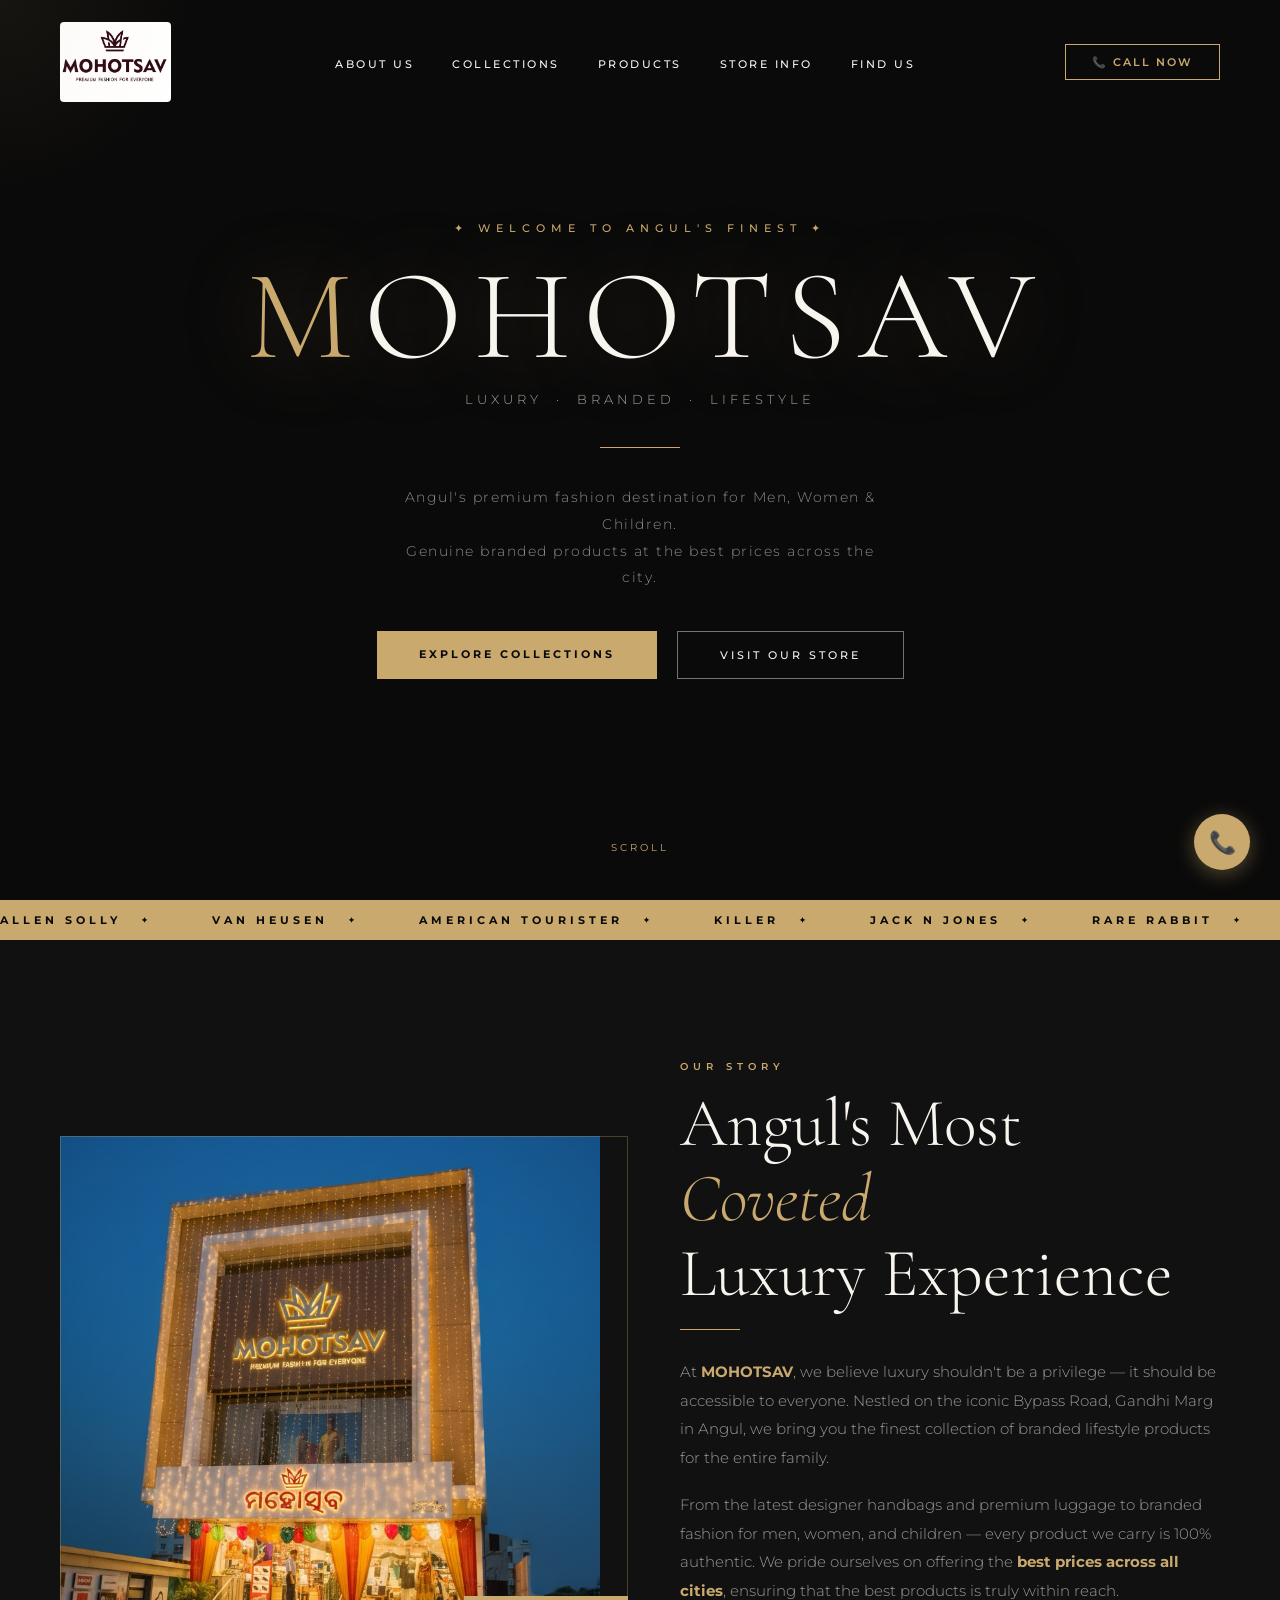
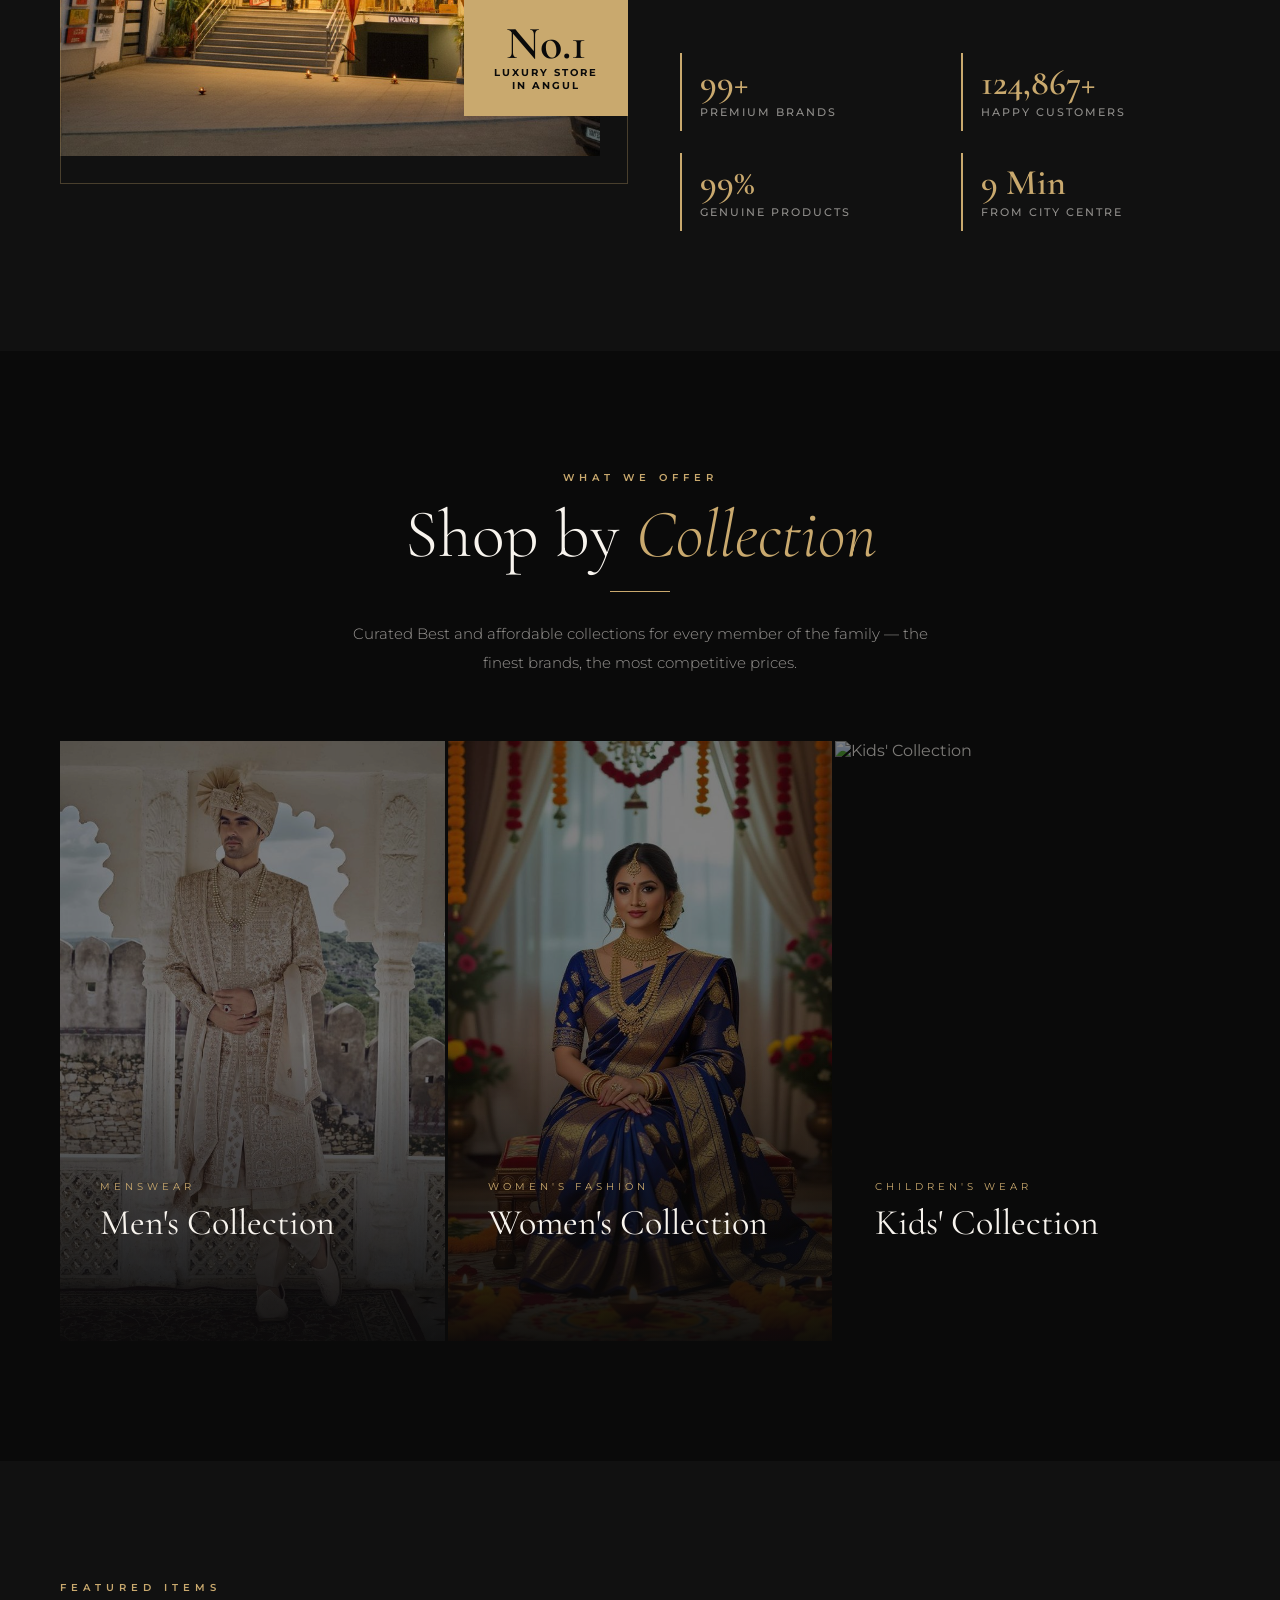
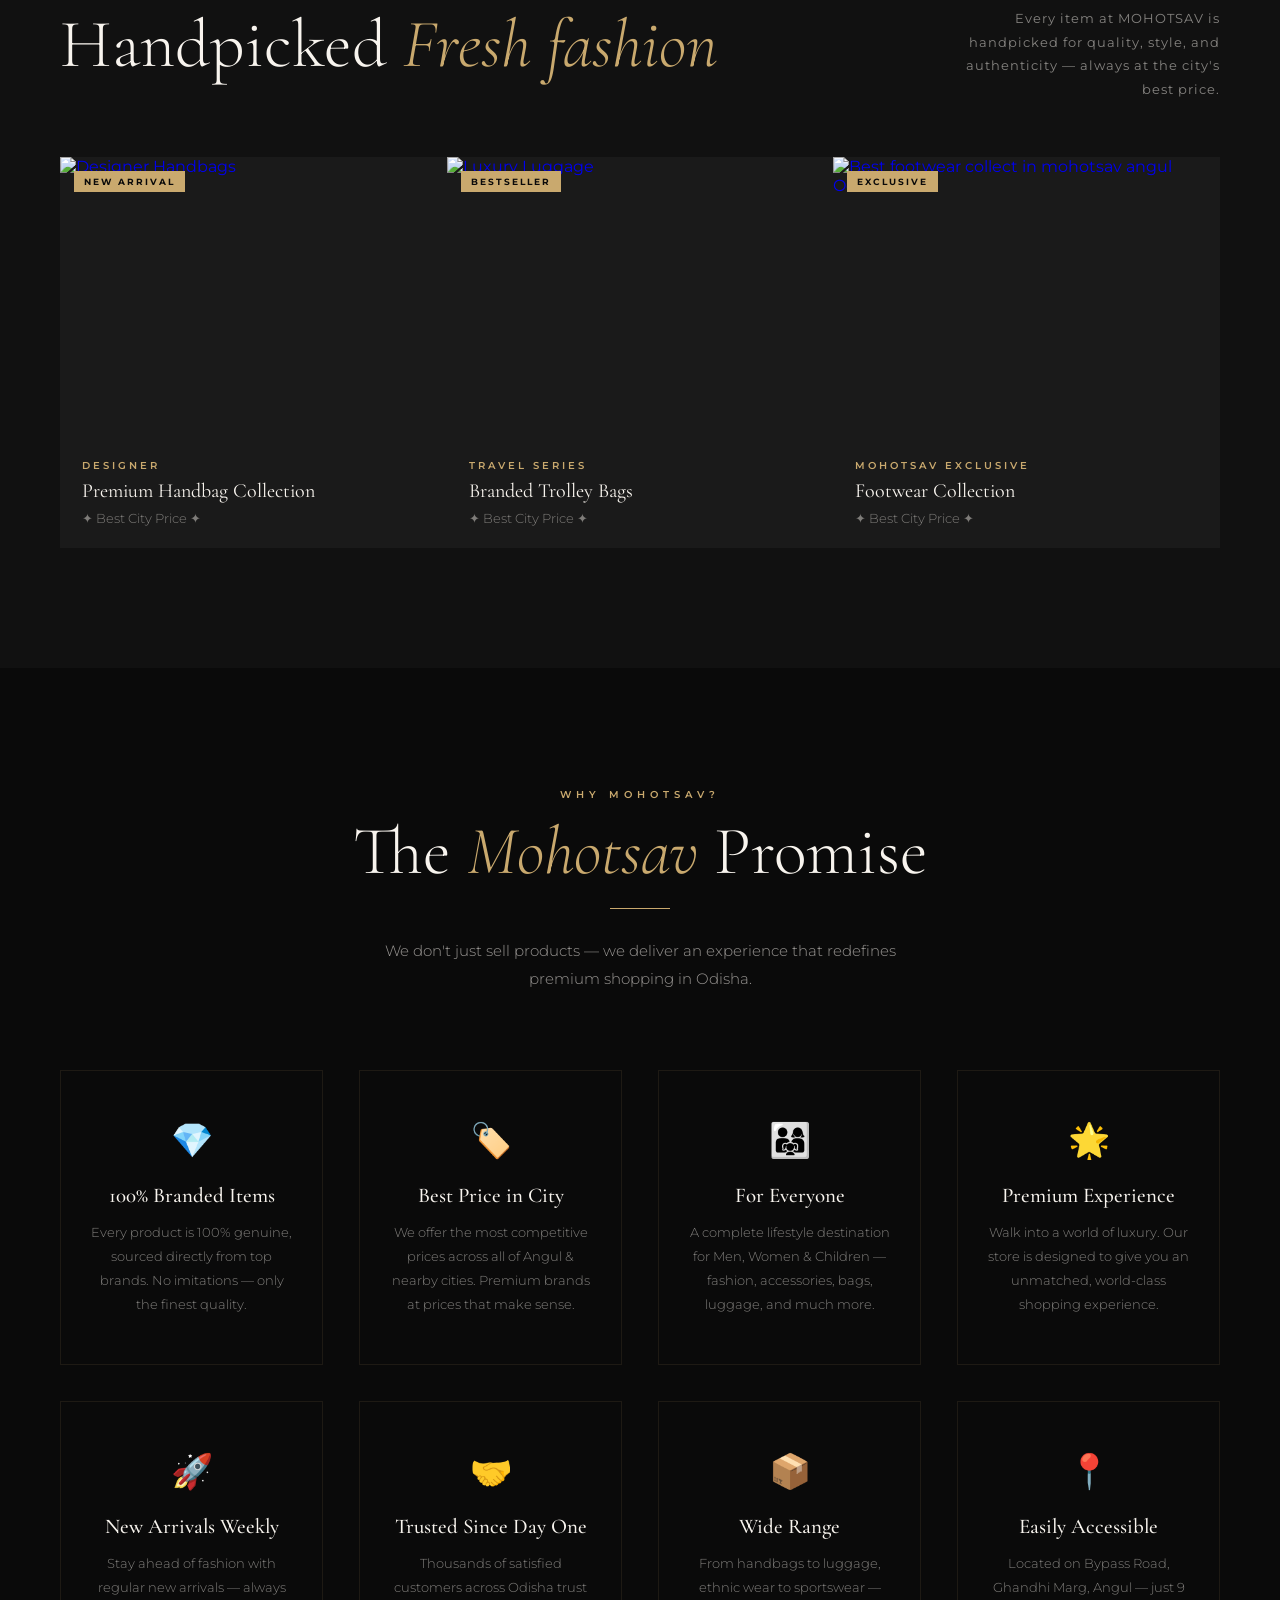
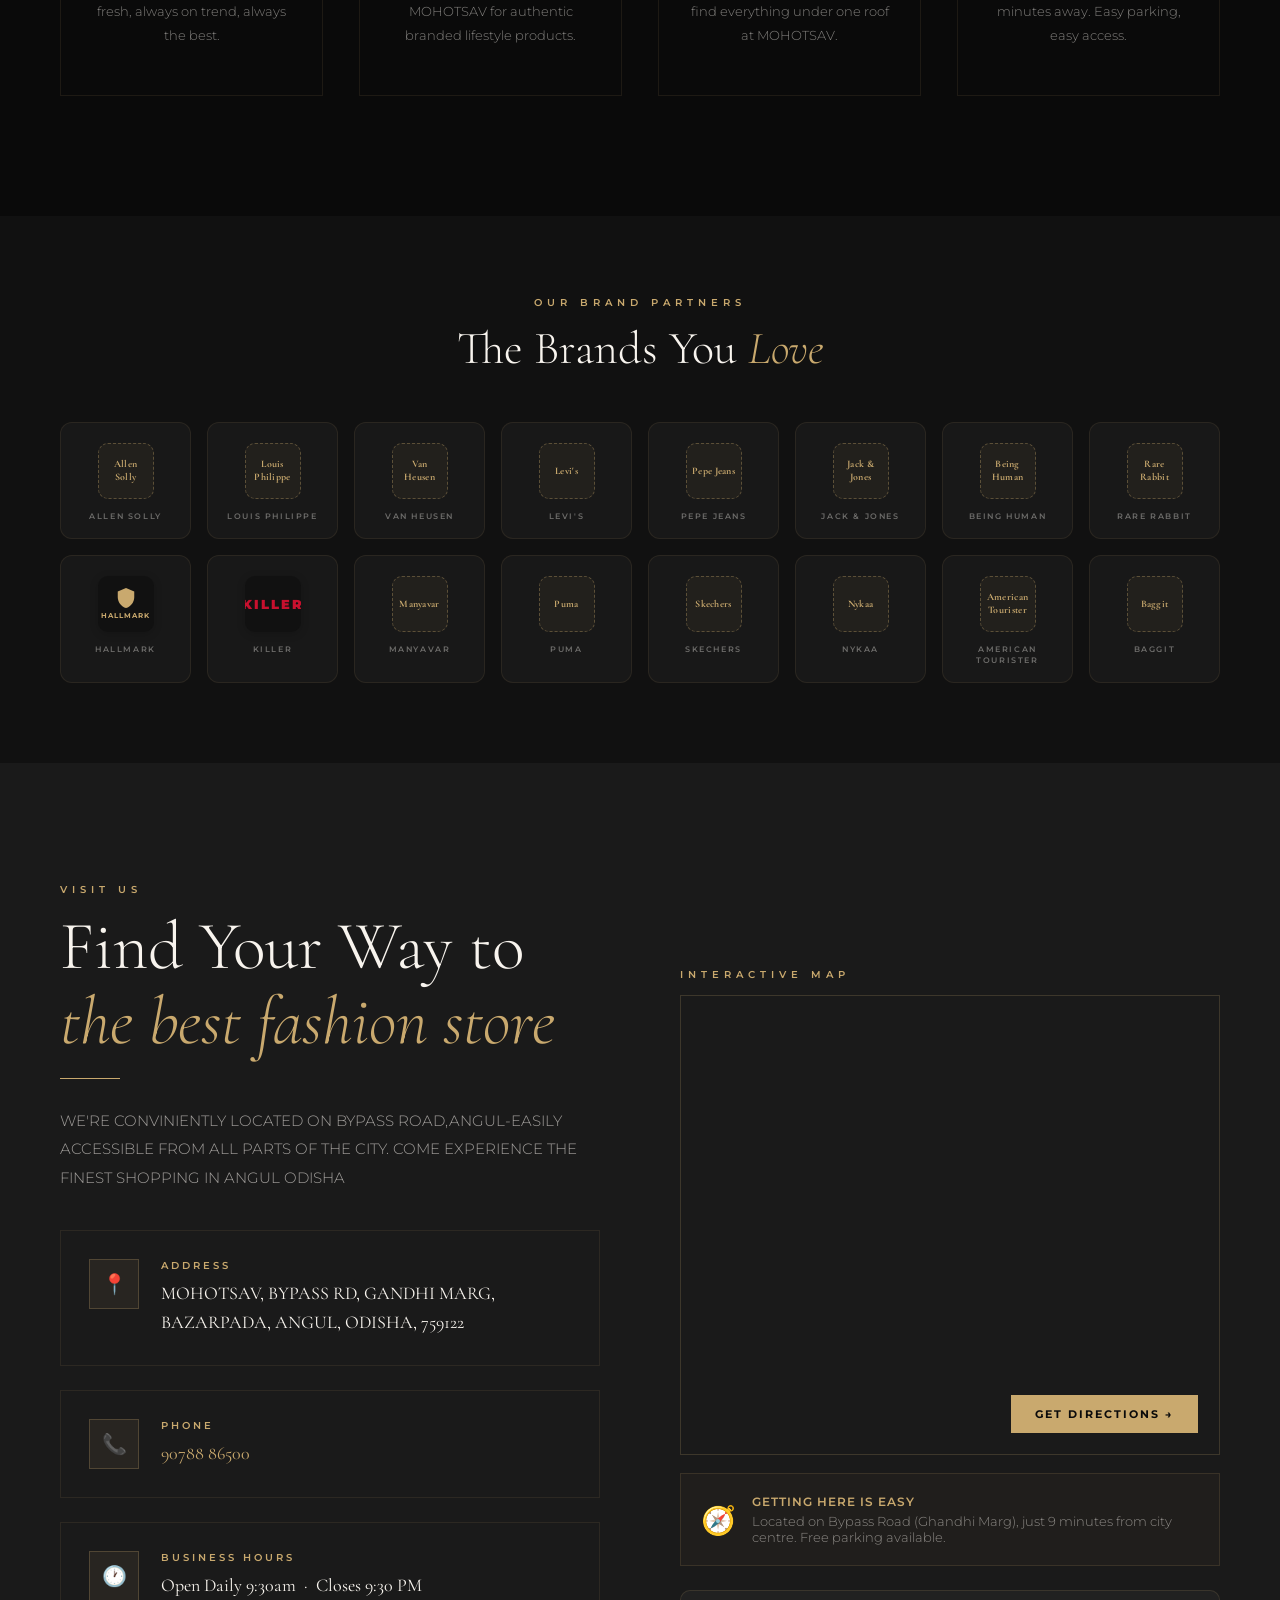
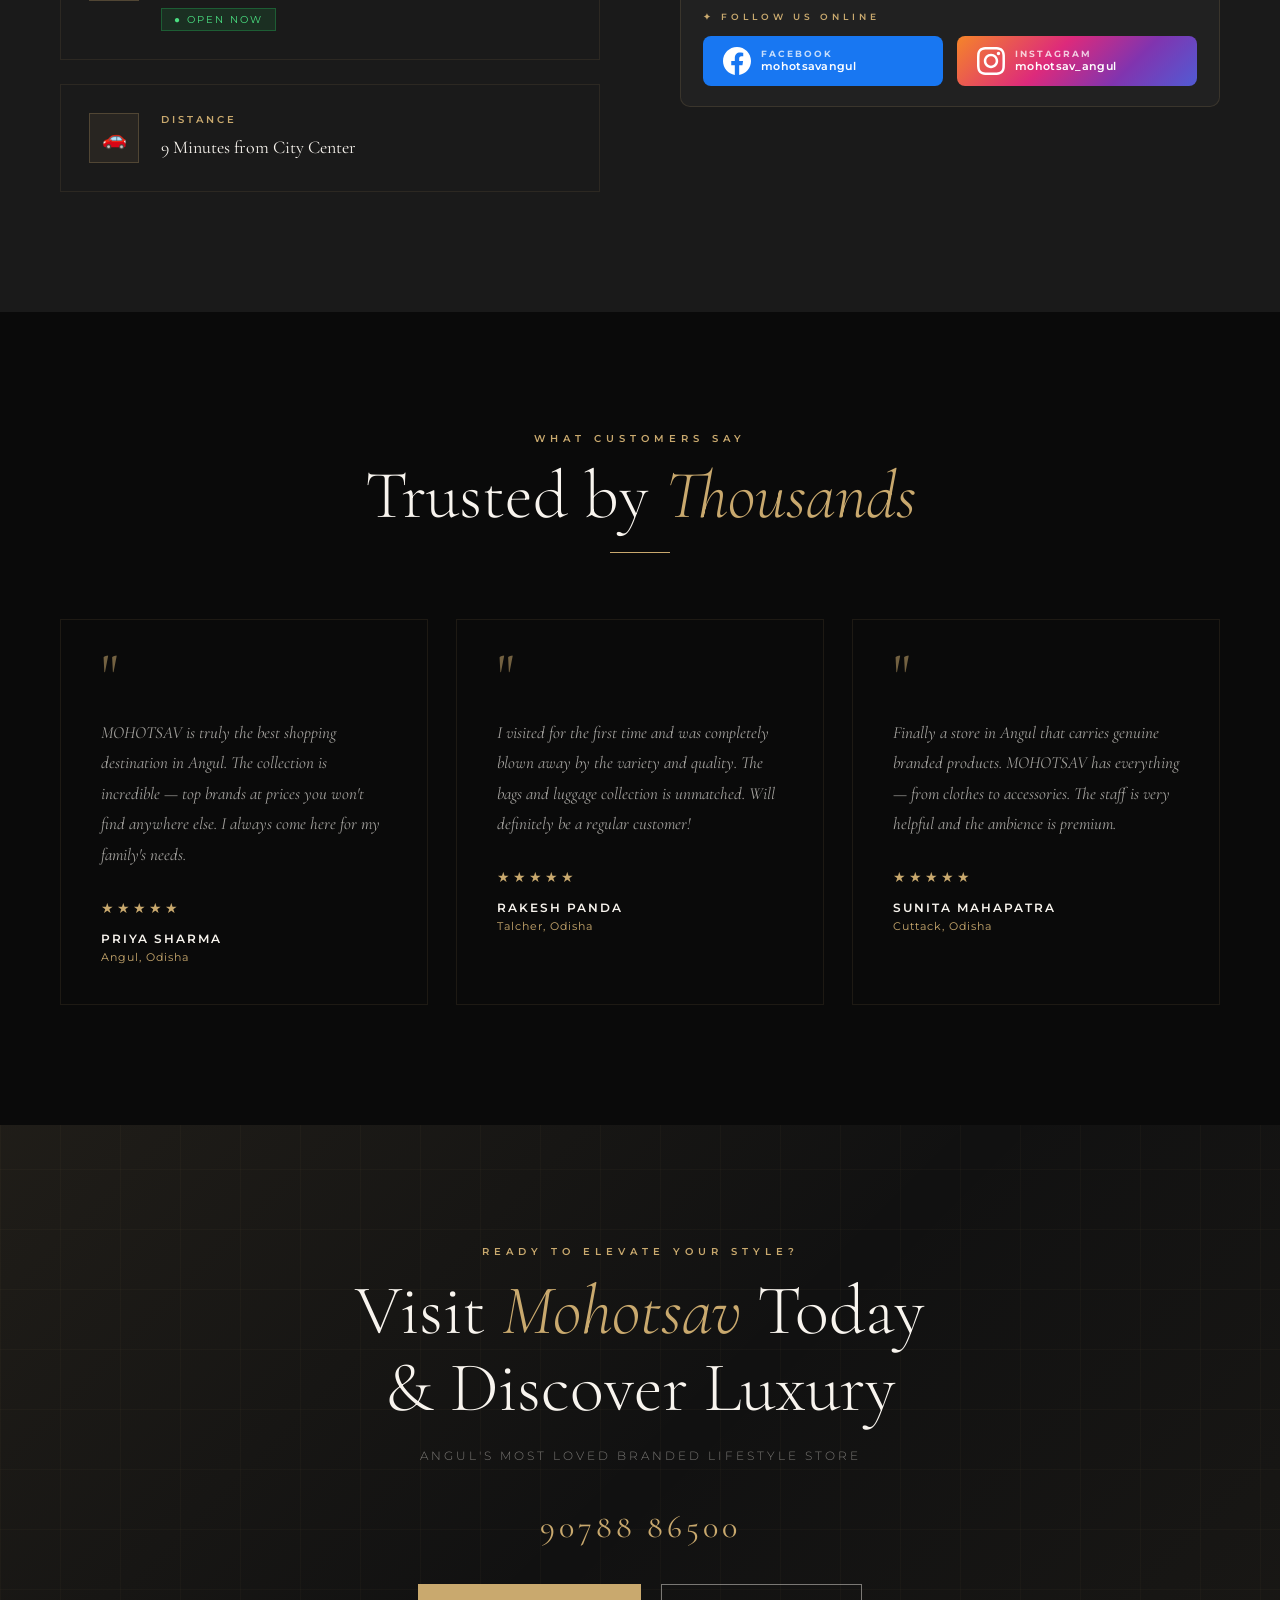
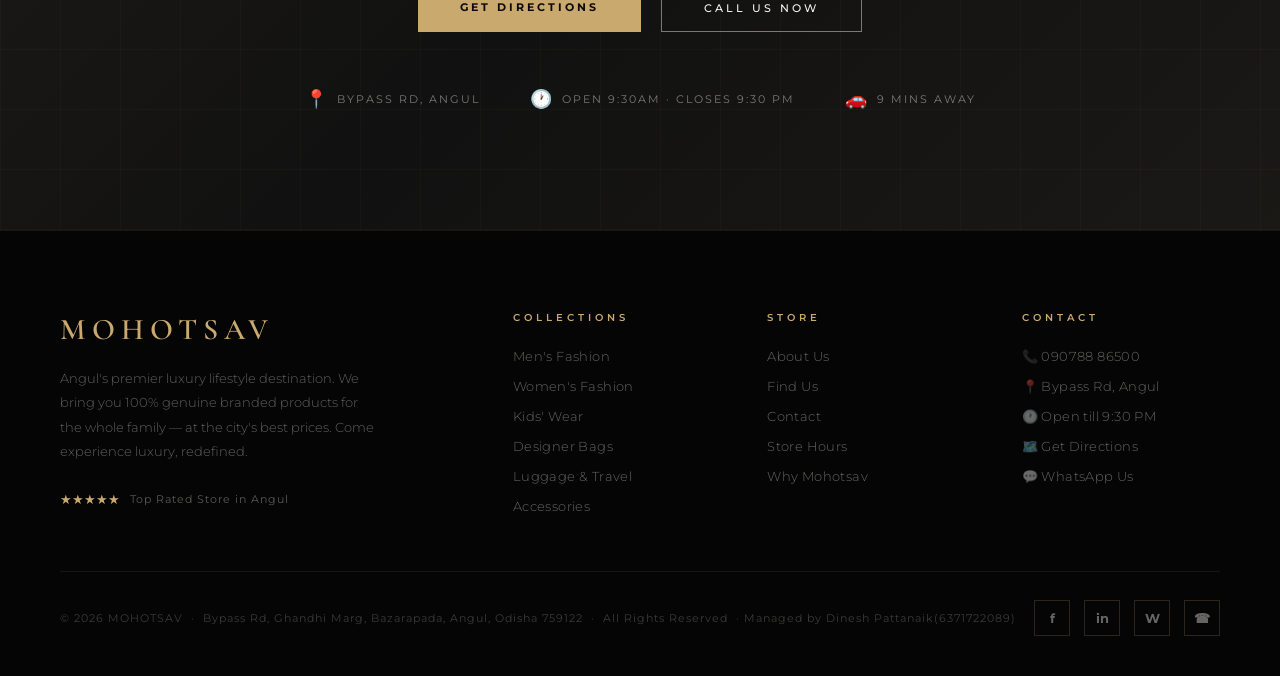
==== index.html @ 14c0a178 "Update MOHOTSAV website content, styles, and brand section" ====
<!DOCTYPE html>
<html lang="en">
<head>
  <meta charset="UTF-8" />
  <meta name="viewport" content="width=device-width, initial-scale=1.0" />
  <meta name="description" content="MOHOTSAV – Angul's premier luxury lifestyle destination. 100% genuine branded premium handbags, trolley bags, wallets, fashion & accessories. Best prices in the city." />
  <meta name="keywords" content="MOHOTSAV, Angul shopping, luxury store Angul, premium handbags Angul, trolley bags Odisha, branded wallets Angul, fashion store Angul, Mohotsav Angul" />
  <title>MOHOTSAV – Luxury Branded Lifestyle Store | Angul, Odisha</title>
  <meta name="google-site-verification" content="TNi9Re3LTmmGl2ZfetnkodUKG_3Pp4XEQExOHvTR0EE" />

  <!--  Local SEO JSON-LD -->
  <script type="application/ld+json">
  {
    "@context": "https://schema.org",
    "@type": "Store",
    "name": "MOHOTSAV",
    "image": "https://images.unsplash.com/photo-1766847733854-1d3d58101d4e?crop=entropy&cs=tinysrgb&fit=max&fm=jpg&w=900&q=80",
    "@id": "https://dinesh-1190.github.io/MOHOTSAV/",
    "url": "https://dinesh-1190.github.io/MOHOTSAV/",
    "telephone": "+919078886500",
    "address": {
      "@type": "PostalAddress",
      "streetAddress": "Bypass Rd, Ghandhi Marg, Bazarapada",
      "addressLocality": "Angul",
      "addressRegion": "Odisha",
      "postalCode": "759122",
      "addressCountry": "IN"
    },
    "geo": {
      "@type": "GeoCoordinates",
      "latitude": 20.8379,
      "longitude": 85.1017
    },
    "openingHoursSpecification": {
      "@type": "OpeningHoursSpecification",
      "dayOfWeek": [
        "Monday","Tuesday","Wednesday","Thursday","Friday","Saturday","Sunday"
      ],
      "opens": "09:00",
      "closes": "21:30"
    },
    "sameAs": ["https://wa.me/919078886500"]
  }
  </script>

  <!-- Favicon placeholder -->
  <link rel="icon" href="data:image/svg+xml,<svg xmlns='http://www.w3.org/2000/svg' viewBox='0 0 100 100'><text y='.9em' font-size='90'>✦</text></svg>" />

  <!-- Google Fonts -->
  <link rel="preconnect" href="https://fonts.googleapis.com" />
  <link rel="preconnect" href="https://fonts.gstatic.com" crossorigin />
  <link href="https://fonts.googleapis.com/css2?family=Cormorant+Garamond:ital,wght@0,300;0,400;0,500;0,600;0,700;1,300;1,400;1,600&family=Montserrat:wght@300;400;500;600;700&display=swap" rel="stylesheet" />

  <!-- Stylesheet -->
  <link rel="stylesheet" href="style.css" />
</head>
<body>

<!-- CURSOR GLOW -->
<div id="cursor-glow"></div>

<!-- FLOATING PHONE BUTTON -->
<a href="tel:+919078886500" id="float-phone" title="Call MOHOTSAV">📞</a>

<!-- ============================================================
     NAVBAR  ← ONLY CHANGE: text logo replaced with PNG image
     ============================================================ -->
<nav id="navbar">
  <a href="#hero" class="nav-logo">
    <img src="assets/images/logo.png" alt="MOHOTSAV" class="nav-logo-img" />
  </a>

  <ul class="nav-links">
    <li><a href="#about">About us</a></li>
    <li><a href="#collections">Collections</a></li>
    <li><a href="#products">Products</a></li>
    <li><a href="#info">Store Info</a></li>
    <li><a href="#map">Find Us</a></li>
  </ul>

  <a href="tel:+919078886500" class="nav-cta">📞 Call Now</a>

  <div class="hamburger" id="hamburger" aria-label="Menu">
    <span></span><span></span><span></span>
  </div>
</nav>

<!-- Mobile Menu -->
<div id="mobile-menu">
  <a href="#about">About</a>
  <a href="#collections">Collections</a>
  <a href="#products">Products</a>
  <a href="#info">Store Info</a>
  <a href="#map">Find Us</a>
  <a href="tel:+919078886500" class="gold">090788 86500</a>
</div>

<!-- HERO -->
<section id="hero">
  <div id="hero-bg" style="background-image:url('https://images.unsplash.com/photo-1761437855598-011cf89b2ad4?crop=entropy&cs=tinysrgb&fit=max&fm=jpg&w=1920&q=80')"></div>
  <div class="hero-overlay"></div>
  <div id="particles"></div>

  <div class="hero-content">
    <p class="hero-eyebrow">✦ Welcome to Angul's Finest ✦</p>
    <h1 class="hero-title"><span class="gold">M</span>ohotsav</h1>
    <p class="hero-tagline">Luxury &nbsp;·&nbsp; Branded &nbsp;·&nbsp; Lifestyle</p>
    <div class="hero-divider"></div>
    <p class="hero-sub">
      Angul's premium fashion destination for Men, Women &amp; Children.<br>
      Genuine branded products at the best prices across the city.
    </p>
    <div class="hero-btns">
      <a href="#collections" class="btn-primary">Explore Collections</a>
      <a href="#info"        class="btn-outline">Visit Our Store</a>
    </div>
  </div>

  <div class="hero-scroll">
    <span>Scroll</span>
    <div class="scroll-line"></div>
  </div>
</section>

<!-- MARQUEE -->
<div class="marquee-section">
  <div class="marquee-track">
    <span class="marquee-item">Allen solly</span>
    <span class="marquee-item">Van heusen</span>
    <span class="marquee-item">American Tourister</span>
    <span class="marquee-item">killer</span>
    <span class="marquee-item">Jack n Jones</span>
    <span class="marquee-item">Rare Rabbit</span>
    <span class="marquee-item">Duke</span>
    <span class="marquee-item">Levi's</span>
    <span class="marquee-item">Manyavar</span>
    <span class="marquee-item">Hallmark</span>
    <span class="marquee-item">Being Human</span>
    <span class="marquee-item">Nykaa</span>
    <span class="marquee-item">Skinn</span>
    <span class="marquee-item">Mahakali</span>
    <span class="marquee-item">karishma</span>
    <span class="marquee-item">Gini Jonny</span>
    <!-- duplicate for infinite loop -->
    <span class="marquee-item">Allen solly</span>
    <span class="marquee-item">Van heusen</span>
    <span class="marquee-item">American Tourister</span>
    <span class="marquee-item">killer</span>
    <span class="marquee-item">Jack n Jones</span>
    <span class="marquee-item">Rare Rabbit</span>
    <span class="marquee-item">Duke</span>
    <span class="marquee-item">Levi's</span>
    <span class="marquee-item">Manyavar</span>
    <span class="marquee-item">Hallmark</span>
    <span class="marquee-item">Being Human</span>
    <span class="marquee-item">Nykaa</span>
    <span class="marquee-item">Skinn</span>
    <span class="marquee-item">Mahakali</span>
    <span class="marquee-item">karishma</span>
    <span class="marquee-item">Gini Jonny</span>
  </div>
</div>

<!-- ABOUT -->
<section id="about" class="section">
  <div class="about-img-wrap reveal from-left">
    <img src="assets/images/mohotsav main.png" alt="MOHOTSAV Store Interior" class="about-img" />
    <div class="about-img-frame"></div>
    <div class="about-badge">
      <div class="num">No.1</div>
      <div class="lbl">Luxury Store<br>in Angul</div>
    </div>
  </div>
  <div class="reveal from-right">
    <p class="section-label">Our Story</p>
    <h2 class="section-title">Angul's Most <em>Coveted</em><br>Luxury Experience</h2>
    <div class="section-divider"></div>
    <p class="section-text">
      At <strong style="color:var(--gold)">MOHOTSAV</strong>, we believe luxury shouldn't be a privilege — it should be accessible to everyone.
      Nestled on the iconic Bypass Road, Gandhi Marg in Angul, we bring you the finest collection of branded lifestyle products
      for the entire family.
    </p>
    <br>
    <p class="section-text">
      From the latest designer handbags and premium luggage to branded fashion for men, women, and children —
      every product we carry is 100% authentic. We pride ourselves on offering the
      <strong style="color:var(--gold)">best prices across all cities</strong>, ensuring that the best products is truly within reach.
    </p>
    <div class="stats-grid">
      <div class="stat"><div class="n" data-count="100" data-suffix="+">100+</div><div class="l">Premium Brands</div></div>
      <div class="stat"><div class="n" data-count="125000" data-suffix="+">125000+</div><div class="l">Happy Customers</div></div>
      <div class="stat"><div class="n" data-count="100" data-suffix="%">100%</div><div class="l">Genuine Products</div></div>
      <div class="stat"><div class="n">9 Min</div><div class="l">From City Centre</div></div>
    </div>
  </div>
</section>

<!-- COLLECTIONS -->
<section id="collections" class="section">
  <div class="collections-header reveal">
    <p class="section-label">What We Offer</p>
    <h2 class="section-title">Shop by <em>Collection</em></h2>
    <div class="section-divider divider-center"></div>
    <p class="section-text" style="margin:0 auto;text-align:center">
      Curated Best and affordable collections for every member of the family — the finest brands, the most competitive prices.
    </p>
  </div>
  <div class="collections-grid">
    <div class="col-card reveal">
     <img src="assets/images/mensc.jpg" alt="Mens's collection">
      <div class="col-overlay"></div>
      <div class="col-content">
        <p class="col-lbl">Menswear</p>
        <h3 class="col-title">Men's Collection</h3>
        <p class="col-desc">Premium formals, casuals, accessories &amp; footwear from top brands at unbeatable prices.</p>
        <a href="mens-fashion-store-angul.html" class="col-link">Explore →</a>
        
      </div>
    </div>
    <div class="col-card reveal">
      <img src="assets/images/womenc.jpg" alt="Women's Collection" loading="lazy" />
      <div class="col-overlay"></div>
      <div class="col-content">
        <p class="col-lbl">Women's Fashion</p>
        <h3 class="col-title">Women's Collection</h3>
        <p class="col-desc">Elegance meets affordability — ethnic, western, bags, footwear &amp; accessories.</p>
        <a href="womens-clothing-and-bags-angul.html" class="col-link">Explore →</a>
      </div>
    </div>
    <div class="col-card reveal">
      <img src="https://images.unsplash.com/photo-1760287363879-6012adab292c?crop=entropy&cs=tinysrgb&fit=max&fm=jpg&w=900&q=80" alt="Kids' Collection" loading="lazy" />
      <div class="col-overlay"></div>
      <div class="col-content">
        <p class="col-lbl">Children's Wear</p>
        <h3 class="col-title">Kids' Collection</h3>
        <p class="col-desc">Bright, comfortable, branded fashion that kids love and parents trust.</p>
        <a href="branded-kids-wear-angul.html" class="col-link">Explore →</a>
      </div>
    </div>
  </div>
</section>


<!-- PRODUCTS SHOWCASE -->
<section id="products" class="section">
  <div class="products-header">
    <div class="reveal from-left">
      <p class="section-label">Featured Items</p>
      <h2 class="section-title">Handpicked <em>Fresh fashion</em></h2>
    </div>
    <div class="reveal from-right" style="text-align:right">
      <p style="font-size:13px;color:rgba(248,244,238,.5);letter-spacing:1px;line-height:1.8;max-width:280px">
        Every item at MOHOTSAV is handpicked for quality, style, and authenticity — always at the city's best price.
      </p>
    </div>
  </div>
  <div class="products-grid">
    <a href="premium-handbags.html" class="prod-card reveal" style="text-decoration:none;display:block">
      <div class="prod-img-wrap">
        <img src="https://images.unsplash.com/photo-1727414782567-0ec8a4eb6096?crop=entropy&cs=tinysrgb&fit=max&fm=jpg&w=600&q=80" alt="Designer Handbags" loading="lazy" />
        <span class="prod-tag">New Arrival</span>
      </div>
      <div class="prod-info">
        <p class="prod-brand">Designer</p>
        <p class="prod-name">Premium Handbag Collection</p>
        <p class="prod-price">✦ Best City Price ✦</p>
      </div>
    </a>
    <a href="trolley-bags.html" class="prod-card reveal" style="text-decoration:none;display:block">
      <div class="prod-img-wrap">
        <img src="https://images.unsplash.com/photo-1666238855001-d11112be431f?crop=entropy&cs=tinysrgb&fit=max&fm=jpg&w=600&q=80" alt="Luxury Luggage" loading="lazy" />
        <span class="prod-tag">Bestseller</span>
      </div>
      <div class="prod-info">
        <p class="prod-brand">Travel Series</p>
        <p class="prod-name">Branded Trolley Bags</p>
        <p class="prod-price">✦ Best City Price ✦</p>
      </div>
    </a>
    
    <a href="footwear.html" class="prod-card reveal" style="text-decoration:none;display:block">
      <div class="prod-img-wrap">
        <img src="https://images.unsplash.com/photo-1565814636199-ae8133055c1c?w=900&auto=format&fit=crop&q=60" alt="Best footwear collect in mohotsav angul Odisha" loading="lazy" />
        <span class="prod-tag">Exclusive</span>
      </div>
      <div class="prod-info">
        <p class="prod-brand">Mohotsav Exclusive</p>
        <p class="prod-name">Footwear Collection</p>
        <p class="prod-price">✦ Best City Price ✦</p>
      </div>
    </a>
  </div>
</section>

<!-- WHY CHOOSE US -->
<section id="features" class="section">
  <div class="features-header reveal">
    <p class="section-label">Why MOHOTSAV?</p>
    <h2 class="section-title">The <em>Mohotsav</em> Promise</h2>
    <div class="section-divider divider-center"></div>
    <p class="section-text" style="margin:0 auto;text-align:center">
      We don't just sell products — we deliver an experience that redefines premium shopping in Odisha.
    </p>
  </div>
  <div class="features-grid">
    <div class="feat-card reveal"><span class="feat-icon">💎</span><h3 class="feat-title">100% Branded Items</h3><p class="feat-desc">Every product is 100% genuine, sourced directly from top brands. No imitations — only the finest quality.</p></div>
    <div class="feat-card reveal"><span class="feat-icon">🏷️</span><h3 class="feat-title">Best Price in City</h3><p class="feat-desc">We offer the most competitive prices across all of Angul &amp; nearby cities. Premium brands at prices that make sense.</p></div>
    <div class="feat-card reveal"><span class="feat-icon">👨‍👩‍👧</span><h3 class="feat-title">For Everyone</h3><p class="feat-desc">A complete lifestyle destination for Men, Women &amp; Children — fashion, accessories, bags, luggage, and much more.</p></div>
    <div class="feat-card reveal"><span class="feat-icon">🌟</span><h3 class="feat-title">Premium Experience</h3><p class="feat-desc">Walk into a world of luxury. Our store is designed to give you an unmatched, world-class shopping experience.</p></div>
    <div class="feat-card reveal"><span class="feat-icon">🚀</span><h3 class="feat-title">New Arrivals Weekly</h3><p class="feat-desc">Stay ahead of fashion with regular new arrivals — always fresh, always on trend, always the best.</p></div>
    <div class="feat-card reveal"><span class="feat-icon">🤝</span><h3 class="feat-title">Trusted Since Day One</h3><p class="feat-desc">Thousands of satisfied customers across Odisha trust MOHOTSAV for authentic branded lifestyle products.</p></div>
    <div class="feat-card reveal"><span class="feat-icon">📦</span><h3 class="feat-title">Wide Range</h3><p class="feat-desc">From handbags to luggage, ethnic wear to sportswear — find everything under one roof at MOHOTSAV.</p></div>
    <div class="feat-card reveal"><span class="feat-icon">📍</span><h3 class="feat-title">Easily Accessible</h3><p class="feat-desc">Located on Bypass Road, Ghandhi Marg, Angul — just 9 minutes away. Easy parking, easy access.</p></div>
  </div>
</section>

<!-- ============================================================
     BRANDS
     ============================================================ -->

<!-- Scoped styles — only for the brand logo cards, nothing else touched -->
<style>
  /* Grid wrapper replaces the old brands-row flex */
  .brands-logo-grid {
    display: grid;
    grid-template-columns: repeat(8, 1fr);
    gap: 18px;
    max-width: 1200px;
    margin: 0 auto;
  }

  /* Individual brand card */
  .brand-logo-card {
    display: flex;
    flex-direction: column;
    align-items: center;
    justify-content: center;
    gap: 12px;
    padding: 20px 12px 16px;
    background: rgba(248,244,238,0.035);
    border: 1px solid rgba(201,169,110,0.1);
    border-radius: 10px;
    transition: background .3s, border-color .3s, transform .3s;
    cursor: default;
    position: relative;
    overflow: hidden;
  }
  .brand-logo-card::before {
    content: '';
    position: absolute;
    inset: 0;
    background: radial-gradient(circle at center, rgba(201,169,110,0.06), transparent 70%);
    opacity: 0;
    transition: opacity .3s;
  }
  .brand-logo-card:hover::before  { opacity: 1; }
  .brand-logo-card:hover {
    border-color: rgba(201,169,110,0.45);
    background: rgba(201,169,110,0.06);
    transform: translateY(-4px);
  }

  /* White pill that holds the logo image */
  .blc-img-wrap {
    width: 72px;
    height: 44px;
    background: #ffffff;
    border-radius: 6px;
    display: flex;
    align-items: center;
    justify-content: center;
    padding: 7px 9px;
    overflow: hidden;
    flex-shrink: 0;
  }
  .blc-img-wrap img {
    max-width: 100%;
    max-height: 100%;
    object-fit: contain;
    display: block;
  }

  /* Brand name text below logo */
  .blc-name {
    font-family: 'Montserrat', sans-serif;
    font-size: 8.5px;
    letter-spacing: 2px;
    text-transform: uppercase;
    font-weight: 600;
    color: rgba(248,244,238,0.42);
    text-align: center;
    line-height: 1.4;
    transition: color .3s;
  }
  .brand-logo-card:hover .blc-name { color: var(--gold); }

  /* ── Responsive breakpoints ── */
  @media (max-width: 1100px) {
    .brands-logo-grid { grid-template-columns: repeat(6, 1fr); }
  }
  @media (max-width: 800px) {
    .brands-logo-grid { grid-template-columns: repeat(4, 1fr); gap: 14px; }
    .blc-img-wrap { width: 60px; height: 38px; }
  }
  @media (max-width: 500px) {
    .brands-logo-grid { grid-template-columns: repeat(3, 1fr); gap: 10px; }
    .blc-img-wrap { width: 52px; height: 32px; }
    .blc-name { font-size: 7.5px; letter-spacing: 1.5px; }
  }
</style>

<!-- ============================================================
     BRANDS
     ============================================================ -->

<style>
  .brands-logo-grid {
    display: grid;
    grid-template-columns: repeat(8, 1fr);
    gap: 16px;
    max-width: 1240px;
    margin: 0 auto;
  }
  .brand-logo-card {
    display: flex;
    flex-direction: column;
    align-items: center;
    justify-content: flex-start;
    gap: 12px;
    padding: 20px 10px 16px;
    background: rgba(248,244,238,0.03);
    border: 1px solid rgba(201,169,110,0.1);
    border-radius: 12px;
    transition: background .3s, border-color .3s, transform .3s;
    position: relative;
    overflow: hidden;
    cursor: default;
  }
  .brand-logo-card::before {
    content: '';
    position: absolute;
    inset: 0;
    background: radial-gradient(circle at center, rgba(201,169,110,0.08), transparent 70%);
    opacity: 0;
    transition: opacity .3s;
  }
  .brand-logo-card:hover::before { opacity: 1; }
  .brand-logo-card:hover {
    border-color: rgba(201,169,110,0.5);
    background: rgba(201,169,110,0.06);
    transform: translateY(-4px);
  }
  .blc-icon-tile {
    width: 56px;
    height: 56px;
    background: #ffffff;
    border-radius: 10px;
    display: flex;
    align-items: center;
    justify-content: center;
    padding: 8px;
    overflow: hidden;
    flex-shrink: 0;
    box-shadow: 0 2px 8px rgba(0,0,0,0.18);
  }
  .blc-icon-tile img {
    width: 100%;
    height: 100%;
    object-fit: contain;
    display: block;
  }
  .blc-text-tile {
    display: none;
    width: 56px;
    height: 56px;
    background: rgba(201,169,110,0.06);
    border: 1px dashed rgba(201,169,110,0.35);
    border-radius: 10px;
    align-items: center;
    justify-content: center;
    font-family: 'Cormorant Garamond', serif;
    font-size: 10px;
    font-weight: 700;
    color: var(--gold);
    text-align: center;
    padding: 4px 5px;
    line-height: 1.25;
    letter-spacing: 0.3px;
  }
  .blc-name {
    font-family: 'Montserrat', sans-serif;
    font-size: 8px;
    letter-spacing: 1.6px;
    text-transform: uppercase;
    font-weight: 600;
    color: rgba(248,244,238,0.38);
    text-align: center;
    line-height: 1.4;
    transition: color .3s;
  }
  .brand-logo-card:hover .blc-name { color: var(--gold); }
  @media (max-width: 1100px) { .brands-logo-grid { grid-template-columns: repeat(6, 1fr); } }
  @media (max-width: 800px)  { .brands-logo-grid { grid-template-columns: repeat(4, 1fr); gap: 12px; } .blc-icon-tile, .blc-text-tile { width: 48px; height: 48px; } }
  @media (max-width: 500px)  { .brands-logo-grid { grid-template-columns: repeat(3, 1fr); gap: 10px; } .blc-icon-tile, .blc-text-tile { width: 42px; height: 42px; } .blc-name { font-size: 7px; letter-spacing: 1px; } }
</style>

<!-- Fallback chain: Clearbit → Google Favicon (sz=256) → Text tile -->
<script>
  function brandLogoErr(img, domain) {
    var goog = 'https://www.google.com/s2/favicons?sz=256&domain=' + domain;
    if (img.src.indexOf('google.com') === -1) {
      img.src = goog;
    } else {
      img.closest('.blc-icon-tile').style.display = 'none';
      img.closest('.brand-logo-card').querySelector('.blc-text-tile').style.display = 'flex';
    }
  }
</script>

<div id="brands">
  <div class="brands-header reveal">
    <p class="section-label">Our Brand Partners</p>
    <h2 class="section-title center" style="font-size:clamp(28px,4vw,46px)">The Brands You <em>Love</em></h2>
  </div>

  <div class="brands-logo-grid">

    <!-- 1. Allen Solly -->
    <div class="brand-logo-card">
      <div class="blc-icon-tile">
        <img src="https://logo.clearbit.com/allensolly.com" alt="Allen Solly"
             onerror="brandLogoErr(this,'allensolly.com')" />
      </div>
      <div class="blc-text-tile">Allen Solly</div>
      <span class="blc-name">Allen Solly</span>
    </div>

    <!-- 2. Louis Philippe -->
    <div class="brand-logo-card">
      <div class="blc-icon-tile">
        <img src="https://logo.clearbit.com/louisphilippe.com" alt="Louis Philippe"
             onerror="brandLogoErr(this,'louisphilippe.com')" />
      </div>
      <div class="blc-text-tile">Louis Philippe</div>
      <span class="blc-name">Louis Philippe</span>
    </div>

    <!-- 3. Van Heusen -->
    <div class="brand-logo-card">
      <div class="blc-icon-tile">
        <img src="https://logo.clearbit.com/vanheusenindia.com" alt="Van Heusen"
             onerror="brandLogoErr(this,'vanheusenindia.com')" />
      </div>
      <div class="blc-text-tile">Van Heusen</div>
      <span class="blc-name">Van Heusen</span>
    </div>

    <!-- 4. Levi's -->
    <div class="brand-logo-card">
      <div class="blc-icon-tile">
        <img src="https://logo.clearbit.com/levi.com" alt="Levi's"
             onerror="brandLogoErr(this,'levi.com')" />
      </div>
      <div class="blc-text-tile">Levi's</div>
      <span class="blc-name">Levi's</span>
    </div>

    <!-- 5. Pepe Jeans -->
    <div class="brand-logo-card">
      <div class="blc-icon-tile">
        <img src="https://logo.clearbit.com/pepejeans.com" alt="Pepe Jeans"
             onerror="brandLogoErr(this,'pepejeans.com')" />
      </div>
      <div class="blc-text-tile">Pepe Jeans</div>
      <span class="blc-name">Pepe Jeans</span>
    </div>

    <!-- 6. Jack & Jones -->
    <div class="brand-logo-card">
      <div class="blc-icon-tile">
        <img src="https://logo.clearbit.com/jackjones.com" alt="Jack and Jones"
             onerror="brandLogoErr(this,'jackjones.com')" />
      </div>
      <div class="blc-text-tile">Jack &amp; Jones</div>
      <span class="blc-name">Jack &amp; Jones</span>
    </div>

    <!-- 7. Being Human -->
    <div class="brand-logo-card">
      <div class="blc-icon-tile">
        <img src="https://logo.clearbit.com/beinghumanclothing.com" alt="Being Human"
             onerror="brandLogoErr(this,'beinghumanclothing.com')" />
      </div>
      <div class="blc-text-tile">Being Human</div>
      <span class="blc-name">Being Human</span>
    </div>

    <!-- 8. Rare Rabbit -->
    <div class="brand-logo-card">
      <div class="blc-icon-tile">
        <img src="https://logo.clearbit.com/rarerabbit.in" alt="Rare Rabbit"
             onerror="brandLogoErr(this,'rarerabbit.in')" />
      </div>
      <div class="blc-text-tile">Rare Rabbit</div>
      <span class="blc-name">Rare Rabbit</span>
    </div>

   <!-- 9. Hallmark -->
<div class="brand-logo-card">
  <div class="blc-icon-tile" style="background:#111; flex-direction:column; gap:2px;">
    <svg xmlns="http://www.w3.org/2000/svg" width="22" height="22" viewBox="0 0 24 24" fill="#C9A96E">
      <path d="M12 1L3 5v6c0 5.55 3.84 10.74 9 12 5.16-1.26 9-6.45 9-12V5l-9-4z"/>
    </svg>
    <span style="font-family:'Montserrat',sans-serif;font-size:7px;font-weight:700;color:#C9A96E;letter-spacing:1px;">HALLMARK</span>
  </div>
  <span class="blc-name">Hallmark</span>
</div>


    <!-- 10. Killer -->
<div class="brand-logo-card">
  <div class="blc-icon-tile" style="background:#111;">
    <span style="font-family:'Montserrat',sans-serif;font-size:13px;font-weight:900;color:#C8102E;letter-spacing:2px;text-transform:uppercase;">KILLER</span>
  </div>
  <span class="blc-name">Killer</span>
</div>

    <!-- 11. Manyavar -->
    <div class="brand-logo-card">
      <div class="blc-icon-tile">
        <img src="https://logo.clearbit.com/manyavar.com" alt="Manyavar"
             onerror="brandLogoErr(this,'manyavar.com')" />
      </div>
      <div class="blc-text-tile">Manyavar</div>
      <span class="blc-name">Manyavar</span>
    </div>

    <!-- 12. Puma -->
    <div class="brand-logo-card">
      <div class="blc-icon-tile">
        <img src="https://logo.clearbit.com/puma.com" alt="Puma"
             onerror="brandLogoErr(this,'puma.com')" />
      </div>
      <div class="blc-text-tile">Puma</div>
      <span class="blc-name">Puma</span>
    </div>

    <!-- 13. Skechers -->
    <div class="brand-logo-card">
      <div class="blc-icon-tile">
        <img src="https://logo.clearbit.com/skechers.com" alt="Skechers"
             onerror="brandLogoErr(this,'skechers.com')" />
      </div>
      <div class="blc-text-tile">Skechers</div>
      <span class="blc-name">Skechers</span>
    </div>

    <!-- 14. Nykaa -->
    <div class="brand-logo-card">
      <div class="blc-icon-tile">
        <img src="https://logo.clearbit.com/nykaa.com" alt="Nykaa"
             onerror="brandLogoErr(this,'nykaa.com')" />
      </div>
      <div class="blc-text-tile">Nykaa</div>
      <span class="blc-name">Nykaa</span>
    </div>

    <!-- 15. American Tourister -->
    <div class="brand-logo-card">
      <div class="blc-icon-tile">
        <img src="https://logo.clearbit.com/americantourister.com" alt="American Tourister"
             onerror="brandLogoErr(this,'americantourister.com')" />
      </div>
      <div class="blc-text-tile">American Tourister</div>
      <span class="blc-name">American Tourister</span>
    </div>

    <!-- 16. Baggit -->
    <div class="brand-logo-card">
      <div class="blc-icon-tile">
        <img src="https://logo.clearbit.com/baggit.com" alt="Baggit"
             onerror="brandLogoErr(this,'baggit.com')" />
      </div>
      <div class="blc-text-tile">Baggit</div>
      <span class="blc-name">Baggit</span>
    </div>

  </div>
</div>

<!-- STORE INFO + MAP -->
<section id="info" class="section">
  <div class="info-grid">
    <div class="reveal from-left">
      <p class="section-label">Visit Us</p>
      <h2 class="section-title">Find Your Way to <em>the best fashion store</em></h2>
      <div class="section-divider"></div>
      <p class="section-text" style="margin-bottom:38px">
        WE'RE CONVINIENTLY LOCATED ON BYPASS ROAD,ANGUL-EASILY ACCESSIBLE FROM ALL PARTS OF THE CITY.
        COME EXPERIENCE THE FINEST SHOPPING IN ANGUL ODISHA
      </p>
      <div class="info-cards">
        <div class="info-card">
          <div class="info-icon">📍</div>
          <div>
            <p class="info-label">Address</p>
            <p class="info-value">MOHOTSAV, BYPASS RD, GANDHI MARG,<br>BAZARPADA, ANGUL, ODISHA,  759122</p>
          </div>
        </div>
        <div class="info-card">
          <div class="info-icon">📞</div>
          <div>
            <p class="info-label">Phone</p>
            <p class="info-value"><a href="tel:+919078886500">90788 86500</a></p>
          </div>
        </div>
        <div class="info-card">
          <div class="info-icon">🕐</div>
          <div>
            <p class="info-label">Business Hours</p>
            <p class="info-value">Open Daily 9:30am &nbsp;·&nbsp; Closes 9:30 PM</p>
            <span class="open-badge">● Open Now</span>
          </div>
        </div>
        <div class="info-card">
          <div class="info-icon">🚗</div>
          <div>
            <p class="info-label">Distance</p>
            <p class="info-value">9 Minutes from City Center</p>
          </div>
        </div>
      </div>
    </div>
    <div id="map" class="reveal from-right">
      <p class="section-label" style="margin-bottom:14px">Interactive Map</p>
      <div class="map-wrap">
        <iframe
          title="MOHOTSAV Location – Angul, Odisha"
          src="https://maps.google.com/maps?q=Mohotsav,Bypass+Rd,Ghandhi+Marg,Bazarapada,Angul,Odisha+759122&output=embed&z=15"
          loading="lazy"
          referrerpolicy="no-referrer-when-downgrade"
          allowfullscreen
        ></iframe>
        <a
          href="https://www.google.com/maps/search/Mohotsav,Angul,Odisha+759122"
          target="_blank"
          rel="noopener noreferrer"
          class="map-btn"
        >Get Directions →</a>
      </div>

      <div class="map-note">
        <span class="map-note-icon">🧭</span>
        <div>
          <p class="map-note-head">Getting Here is Easy</p>
          <p class="map-note-body">Located on Bypass Road (Ghandhi Marg), just 9 minutes from city centre. Free parking available.</p>
        </div>
      </div>

      <!-- ── Social Media Block ── scoped styles, nothing else affected ── -->
      <style>
        .social-follow-block {
          margin-top: 24px;
          padding: 20px 22px;
          background: rgba(248,244,238,0.03);
          border: 1px solid rgba(201,169,110,0.15);
          border-radius: 10px;
          display: flex;
          flex-direction: column;
          gap: 14px;
        }
        .social-follow-label {
          font-family: 'Montserrat', sans-serif;
          font-size: 9px;
          letter-spacing: 4px;
          text-transform: uppercase;
          color: var(--gold);
          font-weight: 600;
        }
        .social-follow-links {
          display: flex;
          gap: 14px;
          flex-wrap: wrap;
        }
        .social-follow-btn {
          display: flex;
          align-items: center;
          gap: 10px;
          padding: 11px 20px;
          border-radius: 8px;
          text-decoration: none;
          transition: transform .3s, box-shadow .3s, filter .3s;
          flex: 1;
          min-width: 150px;
        }
        .social-follow-btn:hover {
          transform: translateY(-3px);
          box-shadow: 0 8px 24px rgba(0,0,0,0.4);
          filter: brightness(1.1);
        }
        /* Facebook */
        .sfb-facebook {
          background: #1877F2;
        }
        /* Instagram */
        .sfb-instagram {
          background: linear-gradient(135deg, #f58529 0%, #dd2a7b 40%, #8134af 70%, #515bd4 100%);
        }
        .sfb-icon {
          width: 28px;
          height: 28px;
          flex-shrink: 0;
          display: flex;
          align-items: center;
          justify-content: center;
        }
        .sfb-text {
          display: flex;
          flex-direction: column;
          gap: 1px;
        }
        .sfb-platform {
          font-family: 'Montserrat', sans-serif;
          font-size: 9px;
          letter-spacing: 2px;
          text-transform: uppercase;
          font-weight: 700;
          color: rgba(255,255,255,0.75);
          line-height: 1;
        }
        .sfb-handle {
          font-family: 'Montserrat', sans-serif;
          font-size: 11px;
          font-weight: 600;
          color: #ffffff;
          letter-spacing: 0.3px;
          line-height: 1.3;
        }
        @media (max-width: 480px) {
          .social-follow-btn { min-width: 100%; }
        }
      </style>

      <div class="social-follow-block">
        <span class="social-follow-label">✦ Follow Us Online</span>
        <div class="social-follow-links">

          <!-- Facebook -->
          <a href="https://www.facebook.com/mohotsavangul"
             target="_blank"
             rel="noopener noreferrer"
             class="social-follow-btn sfb-facebook"
             title="MOHOTSAV on Facebook">
            <span class="sfb-icon">
              <!-- Official Facebook 'f' SVG -->
              <svg xmlns="http://www.w3.org/2000/svg" viewBox="0 0 24 24" fill="white" width="28" height="28">
                <path d="M24 12.073C24 5.405 18.627 0 12 0S0 5.405 0 12.073C0 18.1 4.388 23.094 10.125 24v-8.437H7.078v-3.49h3.047V9.41c0-3.025 1.792-4.697 4.533-4.697 1.313 0 2.686.236 2.686.236v2.97h-1.513c-1.491 0-1.956.93-1.956 1.886v2.267h3.328l-.532 3.49h-2.796V24C19.612 23.094 24 18.1 24 12.073z"/>
              </svg>
            </span>
            <span class="sfb-text">
              <span class="sfb-platform">Facebook</span>
              <span class="sfb-handle">mohotsavangul</span>
            </span>
          </a>

          <!-- Instagram -->
          <a href="https://www.instagram.com/mohotsav_angul/"
             target="_blank"
             rel="noopener noreferrer"
             class="social-follow-btn sfb-instagram"
             title="MOHOTSAV on Instagram">
            <span class="sfb-icon">
              <!-- Official Instagram camera SVG -->
              <svg xmlns="http://www.w3.org/2000/svg" viewBox="0 0 24 24" fill="white" width="28" height="28">
                <path d="M12 2.163c3.204 0 3.584.012 4.85.07 3.252.148 4.771 1.691 4.919 4.919.058 1.265.069 1.645.069 4.849 0 3.205-.012 3.584-.069 4.849-.149 3.225-1.664 4.771-4.919 4.919-1.266.058-1.644.07-4.85.07-3.204 0-3.584-.012-4.849-.07-3.26-.149-4.771-1.699-4.919-4.92-.058-1.265-.07-1.644-.07-4.849 0-3.204.013-3.583.07-4.849.149-3.227 1.664-4.771 4.919-4.919 1.266-.057 1.645-.069 4.849-.069zm0-2.163c-3.259 0-3.667.014-4.947.072-4.358.2-6.78 2.618-6.98 6.98-.059 1.281-.073 1.689-.073 4.948 0 3.259.014 3.668.072 4.948.2 4.358 2.618 6.78 6.98 6.98 1.281.058 1.689.072 4.948.072 3.259 0 3.668-.014 4.948-.072 4.354-.2 6.782-2.618 6.979-6.98.059-1.28.073-1.689.073-4.948 0-3.259-.014-3.667-.072-4.947-.196-4.354-2.617-6.78-6.979-6.98-1.281-.059-1.69-.073-4.949-.073zm0 5.838c-3.403 0-6.162 2.759-6.162 6.162s2.759 6.163 6.162 6.163 6.162-2.759 6.162-6.163c0-3.403-2.759-6.162-6.162-6.162zm0 10.162c-2.209 0-4-1.79-4-4 0-2.209 1.791-4 4-4s4 1.791 4 4c0 2.21-1.791 4-4 4zm6.406-11.845c-.796 0-1.441.645-1.441 1.44s.645 1.44 1.441 1.44c.795 0 1.439-.645 1.439-1.44s-.644-1.44-1.439-1.44z"/>
              </svg>
            </span>
            <span class="sfb-text">
              <span class="sfb-platform">Instagram</span>
              <span class="sfb-handle">mohotsav_angul</span>
            </span>
          </a>

        </div>
      </div>
      <!-- ── End Social Media Block ── -->

    </div>
  </div>
</section>

<!-- TESTIMONIALS -->
<section id="testimonials" class="section">
  <div class="test-header reveal">
    <p class="section-label">What Customers Say</p>
    <h2 class="section-title">Trusted by <em>Thousands</em></h2>
    <div class="section-divider divider-center"></div>
  </div>
  <div class="test-grid">
    <div class="test-card reveal">
      <div class="test-quote">"</div>
      <p class="test-text">MOHOTSAV is truly the best shopping destination in Angul. The collection is incredible — top brands at prices you won't find anywhere else. I always come here for my family's needs.</p>
      <div class="test-stars">★★★★★</div>
      <p class="test-author">Priya Sharma</p>
      <p class="test-city">Angul, Odisha</p>
    </div>
    <div class="test-card reveal">
      <div class="test-quote">"</div>
      <p class="test-text">I visited for the first time and was completely blown away by the variety and quality. The bags and luggage collection is unmatched. Will definitely be a regular customer!</p>
      <div class="test-stars">★★★★★</div>
      <p class="test-author">Rakesh Panda</p>
      <p class="test-city">Talcher, Odisha</p>
    </div>
    <div class="test-card reveal">
      <div class="test-quote">"</div>
      <p class="test-text">Finally a store in Angul that carries genuine branded products. MOHOTSAV has everything — from clothes to accessories. The staff is very helpful and the ambience is premium.</p>
      <div class="test-stars">★★★★★</div>
      <p class="test-author">Sunita Mahapatra</p>
      <p class="test-city">Cuttack, Odisha</p>
    </div>
  </div>
</section>

<!-- CTA BANNER -->
<section id="cta">
  <div class="cta-bg"></div>
  <div class="cta-lines"></div>
  <div class="cta-content reveal">
    <p class="section-label center">Ready to Elevate Your Style?</p>
    <h2 class="cta-title">Visit <em>Mohotsav</em> Today<br>& Discover Luxury</h2>
    <p class="cta-sub">Angul's Most Loved branded Lifestyle Store</p>
    <div><a href="tel:+919078886500" class="cta-phone">90788 86500</a></div>
    <div class="cta-btns">
      <a href="https://www.google.com/maps/search/Mohotsav,Angul,Odisha+759122" target="_blank" rel="noopener noreferrer" class="btn-primary">Get Directions</a>
      <a href="tel:+919078886500" class="btn-outline">Call Us Now</a>
    </div>
    <div class="cta-info-row">
      <div class="cta-info-item"><span>📍</span><span>Bypass Rd, Angul</span></div>
      <div class="cta-info-item"><span>🕐</span><span>Open 9:30am · Closes 9:30 PM</span></div>
      <div class="cta-info-item"><span>🚗</span><span>9 Mins Away</span></div>
    </div>
  </div>
</section>

<!-- FOOTER -->
<footer>
  <div class="footer-top">
    <div>
      <div class="footer-logo">Mohotsav</div>
      <p class="footer-about">
        Angul's premier luxury lifestyle destination. We bring you 100% genuine branded products
        for the whole family — at the city's best prices. Come experience luxury, redefined.
      </p>
      <div class="footer-rating">
        <span class="stars">★★★★★</span>
        <span class="rtxt">Top Rated Store in Angul</span>
      </div>
    </div>
    <div>
      <p class="footer-col-title">Collections</p>
      <ul class="footer-links">
        <li><a href="#collections">Men's Fashion</a></li>
        <li><a href="#collections">Women's Fashion</a></li>
        <li><a href="#collections">Kids' Wear</a></li>
        <li><a href="#products">Designer Bags</a></li>
        <li><a href="#products">Luggage &amp; Travel</a></li>
        <li><a href="#products">Accessories</a></li>
      </ul>
    </div>
    <div>
      <p class="footer-col-title">Store</p>
      <ul class="footer-links">
        <li><a href="#about">About Us</a></li>
        <li><a href="#map">Find Us</a></li>
        <li><a href="tel:+919078886500">Contact</a></li>
        <li><a href="#info">Store Hours</a></li>
        <li><a href="#features">Why Mohotsav</a></li>
      </ul>
    </div>
    <div>
      <p class="footer-col-title">Contact</p>
      <ul class="footer-links">
        <li><a href="tel:+919078886500">📞 090788 86500</a></li>
        <li><a href="#map">📍 Bypass Rd, Angul</a></li>
        <li><a href="#info">🕐 Open till 9:30 PM</a></li>
        <li><a href="https://www.google.com/maps/search/Mohotsav,Angul,Odisha+759122" target="_blank" rel="noopener noreferrer">🗺️ Get Directions</a></li>
        <li><a href="https://wa.me/919078886500" target="_blank" rel="noopener noreferrer">💬 WhatsApp Us</a></li>
      </ul>
    </div>
  </div>
  <div class="footer-bottom">
    <p class="footer-copy">
      © 2026 MOHOTSAV &nbsp;·&nbsp; Bypass Rd, Ghandhi Marg, Bazarapada, Angul, Odisha 759122 &nbsp;·&nbsp; All Rights Reserved &nbsp;·&nbsp;Managed by Dinesh Pattanaik(6371722089)
    </p>
    <div class="footer-socials">
      <a href="#" class="social-btn" title="Facebook">f</a>
      <a href="#" class="social-btn" title="Instagram">in</a>
      <a href="https://wa.me/919078886500" class="social-btn" title="WhatsApp" target="_blank" rel="noopener noreferrer">W</a>
      <a href="tel:+919078886500" class="social-btn" title="Call">☎</a>
    </div>
  </div>
</footer>

<!-- JavaScript -->
<script src="script.js"></script>
</body>
</html>
<!-- Force full GitHub Pages rebuild -->
---- style.css ----
/* ============================================================
   MOHOTSAV — Luxury Store Website
   style.css
   ============================================================ */

@import url('https://fonts.googleapis.com/css2?family=Cormorant+Garamond:ital,wght@0,300;0,400;0,500;0,600;0,700;1,300;1,400;1,600&family=Montserrat:wght@300;400;500;600;700&display=swap');

/* ---- Reset & Base ---- */
*, *::before, *::after { margin: 0; padding: 0; box-sizing: border-box; -webkit-tap-highlight-color: transparent; }
html { scroll-behavior: smooth; font-size: 16px; }

:root {
  --gold:       #c9a96e;
  --gold-light: #e8d5a3;
  --gold-dark:  #a07840;
  --black:      #0a0a0a;
  --dark:       #111111;
  --dark2:      #1a1a1a;
  --dark3:      #222222;
  --white:      #f8f4ee;
  --muted:      rgba(248,244,238,0.55);
}

body {
  background: var(--black);
  color: var(--white);
  font-family: 'Montserrat', sans-serif;
  overflow-x: hidden;
  overscroll-behavior-y: none;
}

/* ---- Scrollbar ---- */
::-webkit-scrollbar            { width: 5px; }
::-webkit-scrollbar-track      { background: var(--black); }
::-webkit-scrollbar-thumb      { background: var(--gold); border-radius: 3px; }

/* ---- Cursor Glow ---- */
#cursor-glow {
  position: fixed;
  width: 420px;
  height: 420px;
  border-radius: 50%;
  background: radial-gradient(circle, rgba(201,169,110,0.07) 0%, transparent 70%);
  pointer-events: none;
  z-index: 9999;
  transform: translate(-50%, -50%);
  transition: left .1s ease, top .1s ease;
}

/* ================================================================
   NAVBAR
   ================================================================ */
#navbar {
  position: fixed;
  top: 0; left: 0; right: 0;
  z-index: 1000;
  padding: 22px 60px;
  display: flex;
  align-items: center;
  justify-content: space-between;
  transition: all .4s ease;
}
#navbar.scrolled {
  background: rgba(10,10,10,.96);
  backdrop-filter: blur(20px);
  padding: 14px 60px;
  border-bottom: 1px solid rgba(201,169,110,.2);
}

/* NEW LOGO CSS
.nav-logo {
  display: flex;
  align-items: center;
  text-decoration: none;
} */

/* NEW (replace with this): */
.nav-logo {
  display: flex;
  align-items: center;
  text-decoration: none;
  flex-shrink: 0;
}
.nav-logo-img {
  height: 56px;
  width: auto;
  object-fit: contain;
  display: block;
  transition: height .4s ease;
  border-radius: 4px;
}
#navbar.scrolled .nav-logo-img {
  height: 44px;
}

.nav-logo img {
    height: 80px;
    width: auto;
    object-fit: contain;
    margin-right: 15px;
  /* Uncomment the line below if your logo text blends into the black background and needs to be white */
  /* filter: brightness(0) invert(1); */
}
/* END NEW LOGO CSS */

.nav-links { display: flex; gap: 38px; list-style: none; }
.nav-links a {
  color: var(--white);
  text-decoration: none;
  font-size: 11px;
  letter-spacing: 2.5px;
  text-transform: uppercase;
  font-weight: 500;
  position: relative;
  transition: color .3s;
}
.nav-links a::after {
  content: '';
  position: absolute;
  bottom: -3px; left: 0;
  width: 0; height: 1px;
  background: var(--gold);
  transition: width .3s ease;
}
.nav-links a:hover                { color: var(--gold); }
.nav-links a:hover::after         { width: 100%; }
.nav-cta {
  background: transparent;
  border: 1px solid var(--gold);
  color: var(--gold);
  padding: 10px 26px;
  font-size: 11px;
  letter-spacing: 2px;
  text-transform: uppercase;
  cursor: pointer;
  font-family: 'Montserrat', sans-serif;
  font-weight: 600;
  text-decoration: none;
  transition: all .3s;
  touch-action: manipulation;
}
.nav-cta:hover { background: var(--gold); color: var(--black); }

/* Hamburger */
.hamburger {
  display: none;
  flex-direction: column;
  gap: 5px;
  cursor: pointer;
  z-index: 1001;
  touch-action: manipulation;
}
.hamburger span {
  display: block;
  width: 25px; height: 2px;
  background: var(--gold);
  transition: all .35s ease;
}
.hamburger.open span:nth-child(1) { transform: rotate(45deg) translateY(7px); }
.hamburger.open span:nth-child(2) { opacity: 0; }
.hamburger.open span:nth-child(3) { transform: rotate(-45deg) translateY(-7px); }

/* Mobile Menu */
#mobile-menu {
  display: none;
  position: fixed;
  inset: 0;
  background: var(--black);
  z-index: 999;
  flex-direction: column;
  align-items: center;
  justify-content: center;
  gap: 32px;
  transform: translateX(100%);
  transition: transform .4s ease;
}
#mobile-menu.open { transform: translateX(0); }
#mobile-menu a {
  font-family: 'Cormorant Garamond', serif;
  font-size: 34px;
  color: var(--white);
  text-decoration: none;
  letter-spacing: 3px;
  transition: color .3s;
}
#mobile-menu a:hover,
#mobile-menu .gold { color: var(--gold) !important; }

/* ================================================================
   HERO
   ================================================================ */
#hero {
  position: relative;
  width: 100%;
  height: 100vh;
  min-height: 700px;
  overflow: hidden;
  display: flex;
  align-items: center;
  justify-content: center;
}
#hero-bg {
  position: absolute;
  inset: 0;
  background-size: cover;
  background-position: center;
  filter: brightness(.3);
  transform: scale(1.1);
  animation: heroZoom 20s ease-in-out infinite alternate;
}
@keyframes heroZoom {
  from { transform: scale(1.1); }
  to   { transform: scale(1.0); }
}
.hero-overlay {
  position: absolute;
  inset: 0;
  background: linear-gradient(to bottom,
    rgba(10,10,10,.3) 0%,
    rgba(10,10,10,.2) 50%,
    rgba(10,10,10,.9) 100%
  );
}
/* Particles */
#particles { position: absolute; inset: 0; overflow: hidden; }
.particle {
  position: absolute;
  border-radius: 50%;
  background: var(--gold);
  animation: particleFloat linear infinite;
  opacity: 0;
}
@keyframes particleFloat {
  0%   { transform: translateY(100vh) translateX(0);   opacity: 0; }
  10%  { opacity: .8; }
  90%  { opacity: .4; }
  100% { transform: translateY(-100px) translateX(30px); opacity: 0; }
}
/* Hero Content */
.hero-content {
  position: relative;
  z-index: 10;
  text-align: center;
  padding: 0 20px;
  animation: fadeUp 1.2s ease forwards;
}
@keyframes fadeUp {
  from { opacity: 0; transform: translateY(60px); }
  to   { opacity: 1; transform: translateY(0); }
}
.hero-eyebrow {
  font-size: 11px;
  letter-spacing: 6px;
  text-transform: uppercase;
  color: var(--gold);
  margin-bottom: 18px;
  font-weight: 500;
}
.hero-title {
  font-family: 'Cormorant Garamond', serif;
  font-size: clamp(38px, 10vw, 130px);
  margin-right: -12px;
  font-weight: 300;
  line-height: 1;
  letter-spacing: 12px;
  text-transform: uppercase;
  color: var(--white);
  margin-bottom: 10px;
  text-shadow: 0 0 80px rgba(201,169,110,.35);
}
.hero-title .gold { color: var(--gold); }
.hero-tagline {
  font-size: 13px;
  letter-spacing: 4px;
  color: rgba(248,244,238,.65);
  text-transform: uppercase;
  margin-bottom: 40px;
  font-weight: 300;
}
.hero-divider {
  width: 80px; height: 1px;
  background: var(--gold);
  margin: 0 auto 36px;
}
.hero-sub {
  font-size: 14px;
  letter-spacing: 1.5px;
  color: rgba(248,244,238,.55);
  line-height: 1.9;
  max-width: 500px;
  margin: 0 auto 40px;
  font-weight: 300;
}
.hero-btns { display: flex; gap: 20px; justify-content: center; flex-wrap: wrap; }
/* Hero scroll indicator */
.hero-scroll {
  position: absolute;
  bottom: 38px; left: 50%;
  transform: translateX(-50%);
  display: flex;
  flex-direction: column;
  align-items: center;
  gap: 8px;
  z-index: 10;
}
.hero-scroll span {
  font-size: 10px;
  letter-spacing: 3px;
  color: var(--gold);
  text-transform: uppercase;
}
.scroll-line {
  width: 1px;
  background: linear-gradient(to bottom, var(--gold), transparent);
  animation: lineAnim 2s ease infinite;
}
@keyframes lineAnim {
  0%   { height: 0;   opacity: 1; }
  100% { height: 50px; opacity: 0; }
}

/* ================================================================
   BUTTONS
   ================================================================ */
.btn-primary {
  background: var(--gold);
  color: var(--black);
  border: none;
  padding: 16px 42px;
  font-size: 11px;
  letter-spacing: 3px;
  text-transform: uppercase;
  font-weight: 700;
  cursor: pointer;
  font-family: 'Montserrat', sans-serif;
  transition: all .3s ease;
  text-decoration: none;
  display: inline-block;
  touch-action: manipulation;
}
.btn-primary:hover {
  background: var(--gold-light);
  transform: translateY(-2px);
  box-shadow: 0 10px 30px rgba(201,169,110,.3);
}
.btn-outline {
  background: transparent;
  color: var(--white);
  border: 1px solid rgba(248,244,238,.45);
  padding: 16px 42px;
  font-size: 11px;
  letter-spacing: 3px;
  text-transform: uppercase;
  font-weight: 500;
  cursor: pointer;
  font-family: 'Montserrat', sans-serif;
  transition: all .3s ease;
  text-decoration: none;
  display: inline-block;
  touch-action: manipulation;
}
.btn-outline:hover { border-color: var(--gold); color: var(--gold); transform: translateY(-2px); }

/* ================================================================
   MARQUEE
   ================================================================ */
.marquee-section {
  background: var(--gold);
  padding: 13px 0;
  overflow: hidden;
}
.marquee-track {
  display: flex;
  gap: 60px;
  white-space: nowrap;
  animation: marquee 30s linear infinite;
  width: max-content;
}
.marquee-track:hover { animation-play-state: paused; }
@keyframes marquee {
  from { transform: translateX(0); }
  to   { transform: translateX(-50%); }
}
.marquee-item {
  font-size: 11px;
  letter-spacing: 4px;
  text-transform: uppercase;
  font-weight: 700;
  color: var(--black);
  display: flex; align-items: center; gap: 20px;
}
.marquee-item::after { content: '✦'; font-size: 8px; }

/* ================================================================
   SECTION COMMON
   ================================================================ */
.section { padding: 120px 60px; }
.section-label {
  font-size: 10px;
  letter-spacing: 5px;
  text-transform: uppercase;
  color: var(--gold);
  margin-bottom: 14px;
  font-weight: 600;
}
.section-title {
  font-family: 'Cormorant Garamond', serif;
  font-size: clamp(38px, 5.5vw, 68px);
  font-weight: 300;
  line-height: 1.1;
  color: var(--white);
  margin-bottom: 18px;
}
.section-title em { font-style: italic; color: var(--gold); }
.section-divider { width: 60px; height: 1px; background: var(--gold); margin-bottom: 28px; }
.section-text {
  font-size: 15px;
  line-height: 1.9;
  color: rgba(248,244,238,.6);
  max-width: 580px;
  font-weight: 300;
}
.center { text-align: center; }
.divider-center { margin-left: auto; margin-right: auto; }

/* ================================================================
   ABOUT
   ================================================================ */
#about.section {
  background: var(--dark);
  display: grid;
  grid-template-columns: 1fr 1fr;
  gap: 80px;
  align-items: center;
}
.about-img-wrap { position: relative; }
.about-img { width: 100%; height: 620px; object-fit: cover; display: block; }
.about-img-frame {
  position: absolute;
  inset: -14px;
  border: 1px solid rgba(201,169,110,.3);
  pointer-events: none;
  transform: translate(14px, 14px);
}
.about-badge {
  position: absolute;
  bottom: 40px; right: -28px;
  background: var(--gold);
  padding: 24px 30px;
  text-align: center;
}
.about-badge .num {
  font-family: 'Cormorant Garamond', serif;
  font-size: 46px;
  font-weight: 600;
  color: var(--black);
  line-height: 1;
}
.about-badge .lbl {
  font-size: 10px;
  letter-spacing: 2px;
  text-transform: uppercase;
  color: var(--black);
  font-weight: 700;
}
.stats-grid {
  display: grid;
  grid-template-columns: 1fr 1fr;
  gap: 22px;
  margin-top: 48px;
}
.stat {
  border-left: 2px solid var(--gold);
  padding: 12px 0 12px 18px;
}
.stat .n {
  font-family: 'Cormorant Garamond', serif;
  font-size: 36px;
  font-weight: 600;
  color: var(--gold);
  line-height: 1;
}
.stat .l {
  font-size: 11px;
  letter-spacing: 2px;
  text-transform: uppercase;
  color: rgba(248,244,238,.55);
  margin-top: 4px;
  font-weight: 500;
}

/* ================================================================
   COLLECTIONS
   ================================================================ */
#collections.section { background: var(--black); }
.collections-header { text-align: center; margin-bottom: 64px; }
.collections-grid {
  display: grid;
  grid-template-columns: 1fr 1fr 1fr;
  gap: 3px;
}
.col-card {
  position: relative;
  overflow: hidden;
  height: 600px;
  cursor: pointer;
}
.col-card img {
  width: 100%; height: 100%;
  object-fit: cover;
  transition: transform .8s cubic-bezier(.25,.46,.45,.94), filter .5s;
  filter: brightness(.5);
}
.col-card:hover img { transform: scale(1.08); filter: brightness(.38); }
.col-overlay {
  position: absolute;
  inset: 0;
  background: linear-gradient(to top, rgba(10,10,10,.9) 0%, transparent 50%);
}
.col-content {
  position: absolute;
  bottom: 0; left: 0; right: 0;
  padding: 40px;
  transform: translateY(20px);
  transition: transform .4s ease;
}
.col-card:hover .col-content { transform: translateY(0); }
.col-lbl {
  font-size: 10px;
  letter-spacing: 4px;
  text-transform: uppercase;
  color: var(--gold);
  margin-bottom: 10px;
}
.col-title {
  font-family: 'Cormorant Garamond', serif;
  font-size: 36px;
  font-weight: 400;
  color: var(--white);
  margin-bottom: 10px;
  line-height: 1.1;
}
.col-desc {
  font-size: 13px;
  color: rgba(248,244,238,.7);
  margin-bottom: 18px;
  font-weight: 300;
  opacity: 0;
  transition: opacity .4s ease;
}
.col-card:hover .col-desc { opacity: 1; }
.col-link {
  display: inline-flex;
  align-items: center;
  gap: 10px;
  font-size: 11px;
  letter-spacing: 3px;
  text-transform: uppercase;
  color: var(--gold);
  font-weight: 600;
  text-decoration: none;
  opacity: 0;
  transform: translateX(-10px);
  transition: all .4s ease;
  touch-action: manipulation;
}
.col-card:hover .col-link { opacity: 1; transform: translateX(0); }

/* ================================================================
   PRODUCTS
   ================================================================ */
#products.section { background: var(--dark); }
.products-header {
  display: flex;
  justify-content: space-between;
  align-items: flex-end;
  margin-bottom: 56px;
  flex-wrap: wrap;
  gap: 20px;
}
/* .products-grid {
  display: grid;
  grid-template-columns: repeat(4, 1fr);
  gap: 90px;
} */
 .products-grid{
  display: grid;
  grid-template-columns:repeat(3, 1fr);
 }
.prod-card {
  position: relative;
  overflow: hidden;
  background: var(--dark2);
  cursor: pointer;
  transition: transform .4s ease;
}
.prod-card:hover { transform: translateY(-8px); }
.prod-img-wrap { position: relative; overflow: hidden; height: 280px; }
.prod-img-wrap img {
  width: 100%; height: 100%;
  object-fit:cover;
  transition: transform .6s ease;
}
.prod-card:hover .prod-img-wrap img { transform: scale(1.1); }
.prod-tag {
  position: absolute;
  top: 14px; left: 14px;
  background: var(--gold);
  color: var(--black);
  font-size: 9px;
  letter-spacing: 2px;
  text-transform: uppercase;
  padding: 5px 10px;
  font-weight: 700;
}
.prod-info { padding: 22px; }
.prod-brand {
  font-size: 10px;
  letter-spacing: 3px;
  text-transform: uppercase;
  color: var(--gold);
  margin-bottom: 7px;
  font-weight: 600;
}
.prod-name {
  font-family: 'Cormorant Garamond', serif;
  font-size: 20px;
  color: var(--white);
  margin-bottom: 7px;
  font-weight: 400;
}
.prod-price { font-size: 13px; color: rgba(248,244,238,.45); font-weight: 300; }

/* ================================================================
   FEATURES / WHY US
   ================================================================ */
#features.section { background: var(--black); }
.features-header { text-align: center; margin-bottom: 76px; }
.features-grid {
  display: grid;
  grid-template-columns: repeat(4, 1fr);
  gap: 36px;
}
.feat-card {
  text-align: center;
  padding: 48px 28px;
  border: 1px solid rgba(201,169,110,.1);
  transition: all .4s ease;
  position: relative;
  overflow: hidden;
}
.feat-card::before {
  content: '';
  position: absolute;
  bottom: 0; left: 0; right: 0;
  height: 2px;
  background: var(--gold);
  transform: scaleX(0);
  transition: transform .4s ease;
}
.feat-card:hover {
  background: rgba(201,169,110,.04);
  border-color: rgba(201,169,110,.28);
  transform: translateY(-6px);
}
.feat-card:hover::before { transform: scaleX(1); }
.feat-icon { font-size: 34px; margin-bottom: 22px; display: block; }
.feat-title {
  font-family: 'Cormorant Garamond', serif;
  font-size: 21px;
  color: var(--white);
  margin-bottom: 12px;
  font-weight: 500;
}
.feat-desc { font-size: 13px; color: rgba(248,244,238,.5); line-height: 1.85; font-weight: 300; }

/* ================================================================
   BRANDS
   ================================================================ */
#brands {
  background: var(--dark);
  padding: 80px 60px;
}
.brands-header { text-align: center; margin-bottom: 48px; }
.brands-row {
  display: flex;
  justify-content: center;
  flex-wrap: wrap;
  gap: 36px 56px;
}
.brand-name {
  font-family: 'Cormorant Garamond', serif;
  font-size: 14px;
  letter-spacing: 2px;
  text-transform: uppercase;
  color: rgba(248,244,238,.45);
  font-weight: 600;
  transition: all .35s ease;
  cursor: default;
  user-select: none;
  display: flex;
  flex-direction: column;
  align-items: center;
  gap: 10px;
  padding: 20px 22px;
  border: 1px solid rgba(201,169,110,.08);
  border-radius: 4px;
  min-width: 110px;
  background: rgba(201,169,110,.02);
}
.brand-name img {
  width: 44px;
  height: 44px;
  object-fit: contain;
  filter: grayscale(1) brightness(0.7);
  transition: filter .35s ease;
  border-radius: 6px;
}
.brand-name:hover {
  color: var(--gold);
  border-color: rgba(201,169,110,.3);
  background: rgba(201,169,110,.06);
  transform: translateY(-4px);
  box-shadow: 0 8px 24px rgba(201,169,110,.1);
}
.brand-name:hover img {
  filter: grayscale(0) brightness(1);
}

/* ================================================================
   STORE INFO
   ================================================================ */
#info.section { background: var(--dark2); }
.info-grid {
  display: grid;
  grid-template-columns: 1fr 1fr;
  gap: 80px;
  align-items: center;
}
.info-cards { display: flex; flex-direction: column; gap: 24px; }
.info-card {
  display: flex;
  gap: 22px;
  align-items: flex-start;
  padding: 28px;
  border: 1px solid rgba(201,169,110,.1);
  transition: all .3s ease;
}
.info-card:hover {
  border-color: rgba(201,169,110,.3);
  background: rgba(201,169,110,.03);
}
.info-icon {
  width: 50px; height: 50px;
  background: rgba(201,169,110,.08);
  border: 1px solid rgba(201,169,110,.25);
  display: flex; align-items: center; justify-content: center;
  font-size: 20px;
  flex-shrink: 0;
}
.info-label {
  font-size: 10px;
  letter-spacing: 3px;
  text-transform: uppercase;
  color: var(--gold);
  margin-bottom: 7px;
  font-weight: 600;
}
.info-value {
  font-family: 'Cormorant Garamond', serif;
  font-size: 18px;
  color: var(--white);
  line-height: 1.6;
  font-weight: 400;
}
.info-value a { color: var(--gold); text-decoration: none; }
.open-badge {
  display: inline-block;
  background: rgba(34,197,94,.12);
  border: 1px solid rgba(34,197,94,.3);
  color: #4ade80;
  font-size: 10px;
  letter-spacing: 2px;
  padding: 4px 12px;
  text-transform: uppercase;
  margin-top: 8px;
}

/* ================================================================
   MAP
   ================================================================ */
.map-wrap {
  position: relative;
  height: 460px;
  overflow: hidden;
}
.map-wrap::before {
  content: '';
  position: absolute;
  inset: 0;
  border: 1px solid rgba(201,169,110,.2);
  z-index: 2;
  pointer-events: none;
}
.map-wrap iframe {
  width: 100%; height: 100%;
  border: none;
  filter: invert(90%) hue-rotate(180deg) brightness(.9) contrast(.9);
}
.map-btn {
  position: absolute;
  bottom: 22px; right: 22px;
  z-index: 10;
  background: var(--gold);
  color: var(--black);
  border: none;
  padding: 12px 24px;
  font-size: 11px;
  letter-spacing: 2px;
  text-transform: uppercase;
  font-weight: 700;
  cursor: pointer;
  font-family: 'Montserrat', sans-serif;
  text-decoration: none;
  display: inline-block;
  transition: all .3s;
  touch-action: manipulation;
}
.map-btn:hover { background: var(--gold-light); }
.map-note {
  margin-top: 18px;
  padding: 20px;
  border: 1px solid rgba(201,169,110,.14);
  background: rgba(201,169,110,.03);
  display: flex;
  align-items: center;
  gap: 16px;
}
.map-note-icon { font-size: 28px; }
.map-note-head {
  font-size: 12px;
  color: var(--gold);
  letter-spacing: 1px;
  margin-bottom: 4px;
  font-weight: 600;
  text-transform: uppercase;
}
.map-note-body { font-size: 13px; color: rgba(248,244,238,.5); font-weight: 300; }

/* ================================================================
   TESTIMONIALS
   ================================================================ */
#testimonials.section { background: var(--black); }
.test-header { text-align: center; margin-bottom: 66px; }
.test-grid {
  display: grid;
  grid-template-columns: repeat(3, 1fr);
  gap: 28px;
}
.test-card {
  padding: 40px;
  border: 1px solid rgba(201,169,110,.1);
  transition: all .3s ease;
}
.test-card:hover {
  border-color: rgba(201,169,110,.25);
  background: rgba(201,169,110,.02);
}
.test-quote {
  font-family: 'Cormorant Garamond', serif;
  font-size: 60px;
  color: var(--gold);
  line-height: 0.5;
  margin-bottom: 28px;
  opacity: .55;
}
.test-text {
  font-family: 'Cormorant Garamond', serif;
  font-size: 17px;
  line-height: 1.8;
  color: rgba(248,244,238,.65);
  margin-bottom: 28px;
  font-style: italic;
}
.test-stars { color: var(--gold); font-size: 14px; letter-spacing: 3px; margin-bottom: 14px; }
.test-author {
  font-size: 12px;
  letter-spacing: 2px;
  text-transform: uppercase;
  color: var(--white);
  font-weight: 600;
}
.test-city { font-size: 11px; color: var(--gold); margin-top: 4px; letter-spacing: 1px; }

/* ================================================================
   CTA BANNER
   ================================================================ */
#cta {
  position: relative;
  padding: 120px 60px;
  text-align: center;
  overflow: hidden;
  background: var(--dark);
}
.cta-bg {
  position: absolute;
  inset: 0;
  background: linear-gradient(135deg, rgba(201,169,110,.08) 0%, transparent 50%, rgba(201,169,110,.05) 100%);
}
.cta-lines {
  position: absolute;
  inset: 0;
  background-image:
    repeating-linear-gradient(90deg,  rgba(201,169,110,.035) 0px, rgba(201,169,110,.035) 1px, transparent 1px, transparent 60px),
    repeating-linear-gradient(0deg,   rgba(201,169,110,.035) 0px, rgba(201,169,110,.035) 1px, transparent 1px, transparent 60px);
}
.cta-content { position: relative; z-index: 1; }
.cta-title {
  font-family: 'Cormorant Garamond', serif;
  font-size: clamp(38px, 5.5vw, 76px);
  font-weight: 300;
  color: var(--white);
  margin-bottom: 22px;
  line-height: 1.1;
}
.cta-title em { color: var(--gold); font-style: italic; }
.cta-sub {
  font-size: 12px;
  letter-spacing: 3px;
  text-transform: uppercase;
  color: rgba(248,244,238,.45);
  margin-bottom: 44px;
  font-weight: 300;
}
.cta-phone {
  font-family: 'Cormorant Garamond', serif;
  font-size: 32px;
  color: var(--gold);
  letter-spacing: 4px;
  text-decoration: none;
  display: inline-block;
  margin-bottom: 38px;
  transition: color .3s;
}
.cta-phone:hover { color: var(--gold-light); }
.cta-btns { display: flex; gap: 20px; justify-content: center; flex-wrap: wrap; }
.cta-info-row {
  margin-top: 56px;
  display: flex;
  justify-content: center;
  gap: 50px;
  flex-wrap: wrap;
}
.cta-info-item { display: flex; align-items: center; gap: 10px; }
.cta-info-item span:first-child { font-size: 18px; }
.cta-info-item span:last-child {
  font-size: 11px;
  letter-spacing: 2px;
  text-transform: uppercase;
  color: rgba(248,244,238,.45);
}

/* ================================================================
   FOOTER
   ================================================================ */
footer {
  background: #050505;
  padding: 80px 60px 40px;
  border-top: 1px solid rgba(201,169,110,.1);
}
.footer-top {
  display: grid;
  grid-template-columns: 2fr 1fr 1fr 1fr;
  gap: 56px;
  margin-bottom: 56px;
}
.footer-logo {
  font-family: 'Cormorant Garamond', serif;
  font-size: 30px;
  font-weight: 600;
  letter-spacing: 6px;
  color: var(--gold);
  text-transform: uppercase;
  margin-bottom: 18px;
}
.footer-about {
  font-size: 13px;
  line-height: 1.85;
  color: rgba(248,244,238,.38);
  font-weight: 300;
  max-width: 320px;
}
.footer-rating { margin-top: 28px; display: flex; align-items: center; gap: 10px; }
.footer-rating .stars { font-size: 13px; color: var(--gold); }
.footer-rating .rtxt { font-size: 11px; color: rgba(248,244,238,.35); letter-spacing: 1px; }
.footer-col-title {
  font-size: 10px;
  letter-spacing: 4px;
  text-transform: uppercase;
  color: var(--gold);
  margin-bottom: 22px;
  font-weight: 600;
}
.footer-links { list-style: none; display: flex; flex-direction: column; gap: 11px; }
.footer-links a {
  font-size: 13px;
  color: rgba(248,244,238,.4);
  text-decoration: none;
  font-weight: 300;
  transition: color .3s;
  letter-spacing: .4px;
}
.footer-links a:hover { color: var(--gold); }
.footer-bottom {
  border-top: 1px solid rgba(201,169,110,.1);
  padding-top: 28px;
  display: flex;
  justify-content: space-between;
  align-items: center;
  flex-wrap: wrap;
  gap: 14px;
}
.footer-copy { font-size: 11px; color: rgba(248,244,238,.22); letter-spacing: 1px; }
.footer-socials { display: flex; gap: 14px; }
.social-btn {
  width: 36px; height: 36px;
  border: 1px solid rgba(201,169,110,.2);
  display: flex; align-items: center; justify-content: center;
  font-size: 13px;
  cursor: pointer;
  transition: all .3s;
  text-decoration: none;
  color: rgba(248,244,238,.4);
  font-weight: 700;
}
.social-btn:hover {
  border-color: var(--gold);
  color: var(--gold);
  background: rgba(201,169,110,.08);
}

/* ================================================================
   FLOATING PHONE BUTTON
   ================================================================ */
#float-phone {
  position: fixed;
  bottom: 30px; right: 30px;
  z-index: 999;
  background: var(--gold);
  color: var(--black);
  width: 56px; height: 56px;
  border-radius: 50%;
  display: flex; align-items: center; justify-content: center;
  font-size: 22px;
  text-decoration: none;
  box-shadow: 0 4px 20px rgba(201,169,110,.4);
  animation: phonePulse 3s ease infinite;
  transition: all .3s;
}
#float-phone:hover { transform: scale(1.1); background: var(--gold-light); }
@keyframes phonePulse {
  0%, 100% { box-shadow: 0 4px 20px rgba(201,169,110,.4); }
  50%       { box-shadow: 0 4px 44px rgba(201,169,110,.8); }
}

/* ================================================================
   SCROLL ANIMATIONS
   ================================================================ */
.reveal {
  opacity: 0;
  transform: translateY(40px);
  transition: opacity .85s ease, transform .85s ease;
}
.reveal.from-left  { transform: translateX(-44px); }
.reveal.from-right { transform: translateX(44px); }
.reveal.visible    { opacity: 1; transform: translate(0, 0); }

/* ================================================================
   RESPONSIVE
   ================================================================ */
@media (max-width: 1200px) {
  .features-grid  { grid-template-columns: repeat(2, 1fr); }
  .products-grid  { grid-template-columns: repeat(2, 1fr); }
  .footer-top     { grid-template-columns: 1fr 1fr; }
}
@media (max-width: 1024px) {
  #about.section  { grid-template-columns: 1fr; gap: 50px; }
  .about-badge    { right: 20px; }
  .collections-grid { grid-template-columns: 1fr 1fr; }
  .info-grid      { grid-template-columns: 1fr; }
  .test-grid      { grid-template-columns: 1fr 1fr; }
  .section        { padding: 80px 40px; }
  #brands         { padding: 70px 40px; }
  #cta            { padding: 90px 40px; }
}
@media (max-width: 768px) {
  #navbar { padding: 16px 22px; }
  #navbar.scrolled { padding: 12px 22px; }
  .nav-links, .nav-cta { display: none; }
  .hamburger      { display: flex; }
  #mobile-menu    { display: flex; }
  .collections-grid { grid-template-columns: 1fr; }
  .col-card       { height: 380px !important; }
  .products-grid  { grid-template-columns: 1fr 1fr; gap: 14px; }
  .features-grid  { grid-template-columns: 1fr; }
  .test-grid      { grid-template-columns: 1fr; }
  .footer-top     { grid-template-columns: 1fr; gap: 38px; }
  footer          { padding: 60px 22px 28px; }
  .section        { padding: 60px 22px; }
  #brands         { padding: 60px 22px; }
  #cta            { padding: 80px 22px; }
  .products-header { flex-direction: column; align-items: flex-start; }
}
@media (max-width: 480px) {
  .products-grid  { grid-template-columns: 1fr; }
  .about-badge    { display: none; }
  .hero-title { font-size: clamp(32px, 11vw, 48px); letter-spacing: 4px; margin-right: -4px; }
  .stats-grid     { grid-template-columns: 1fr; }
}
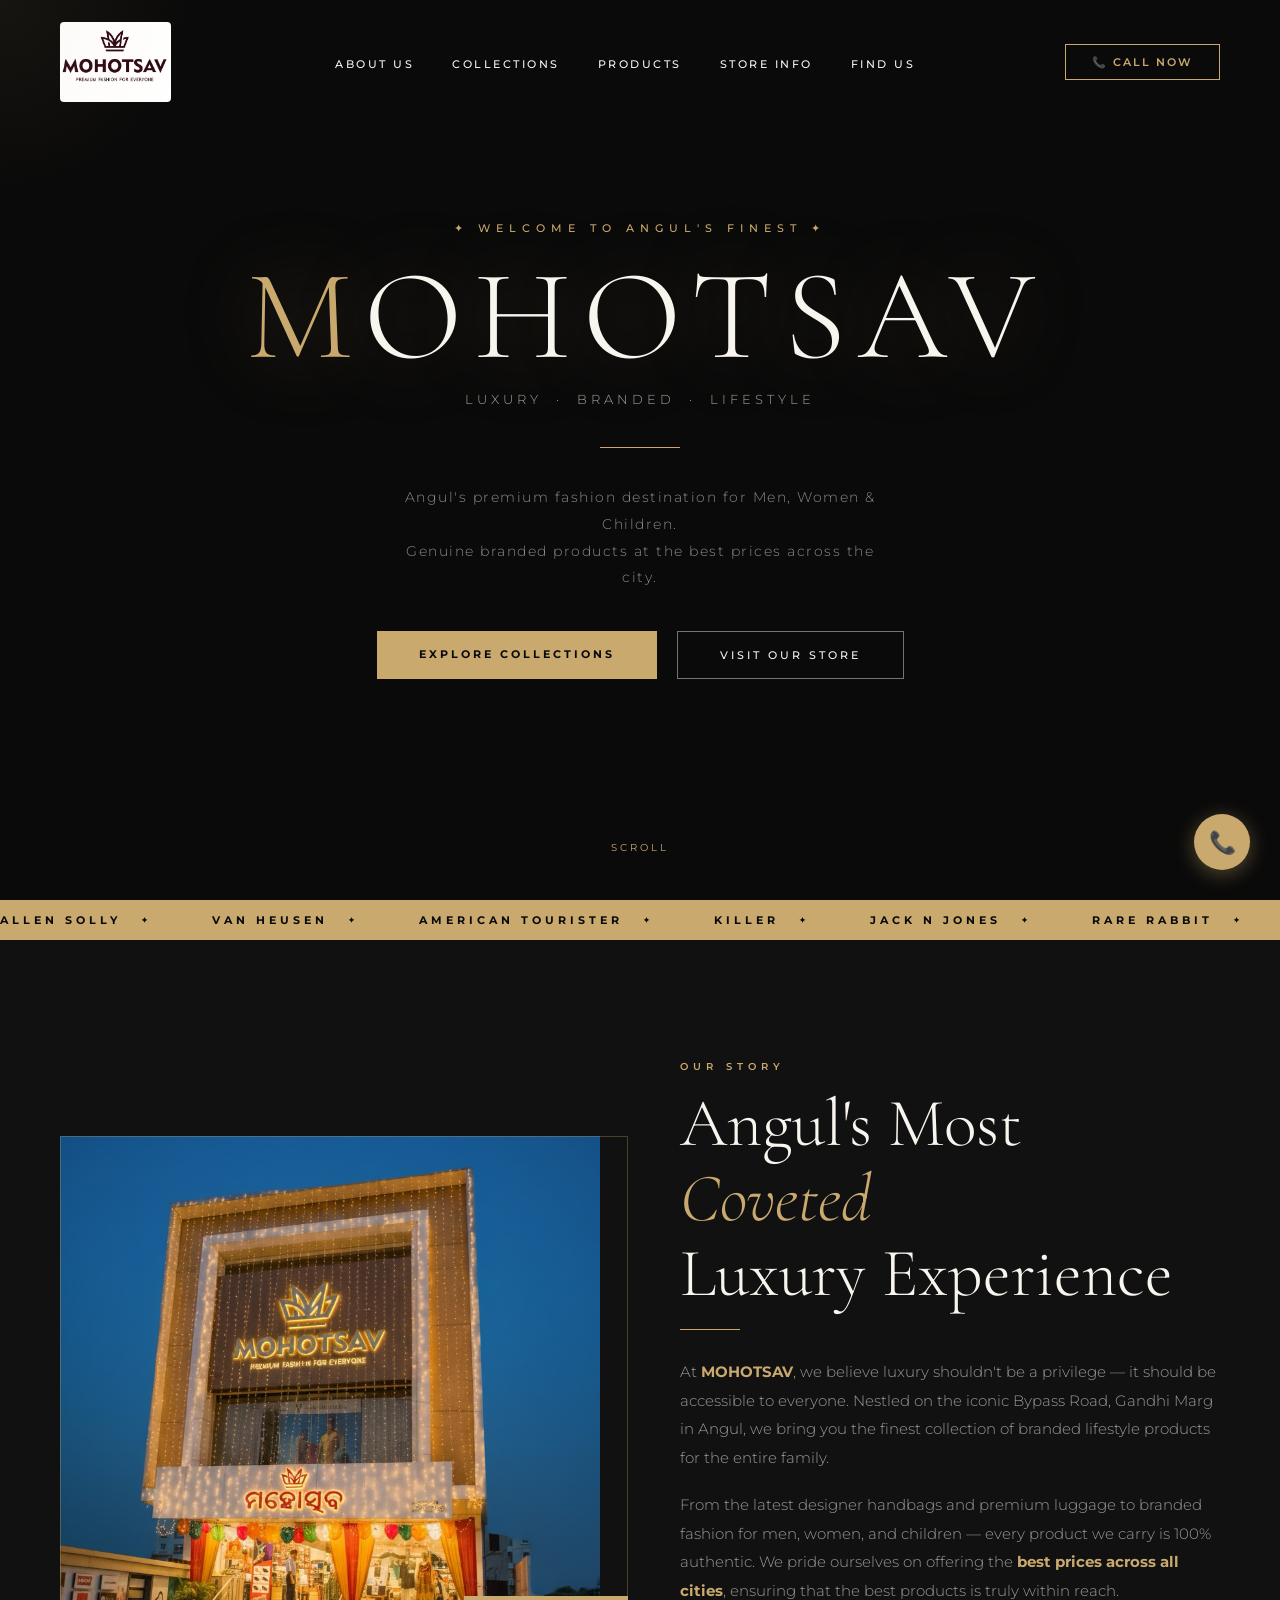
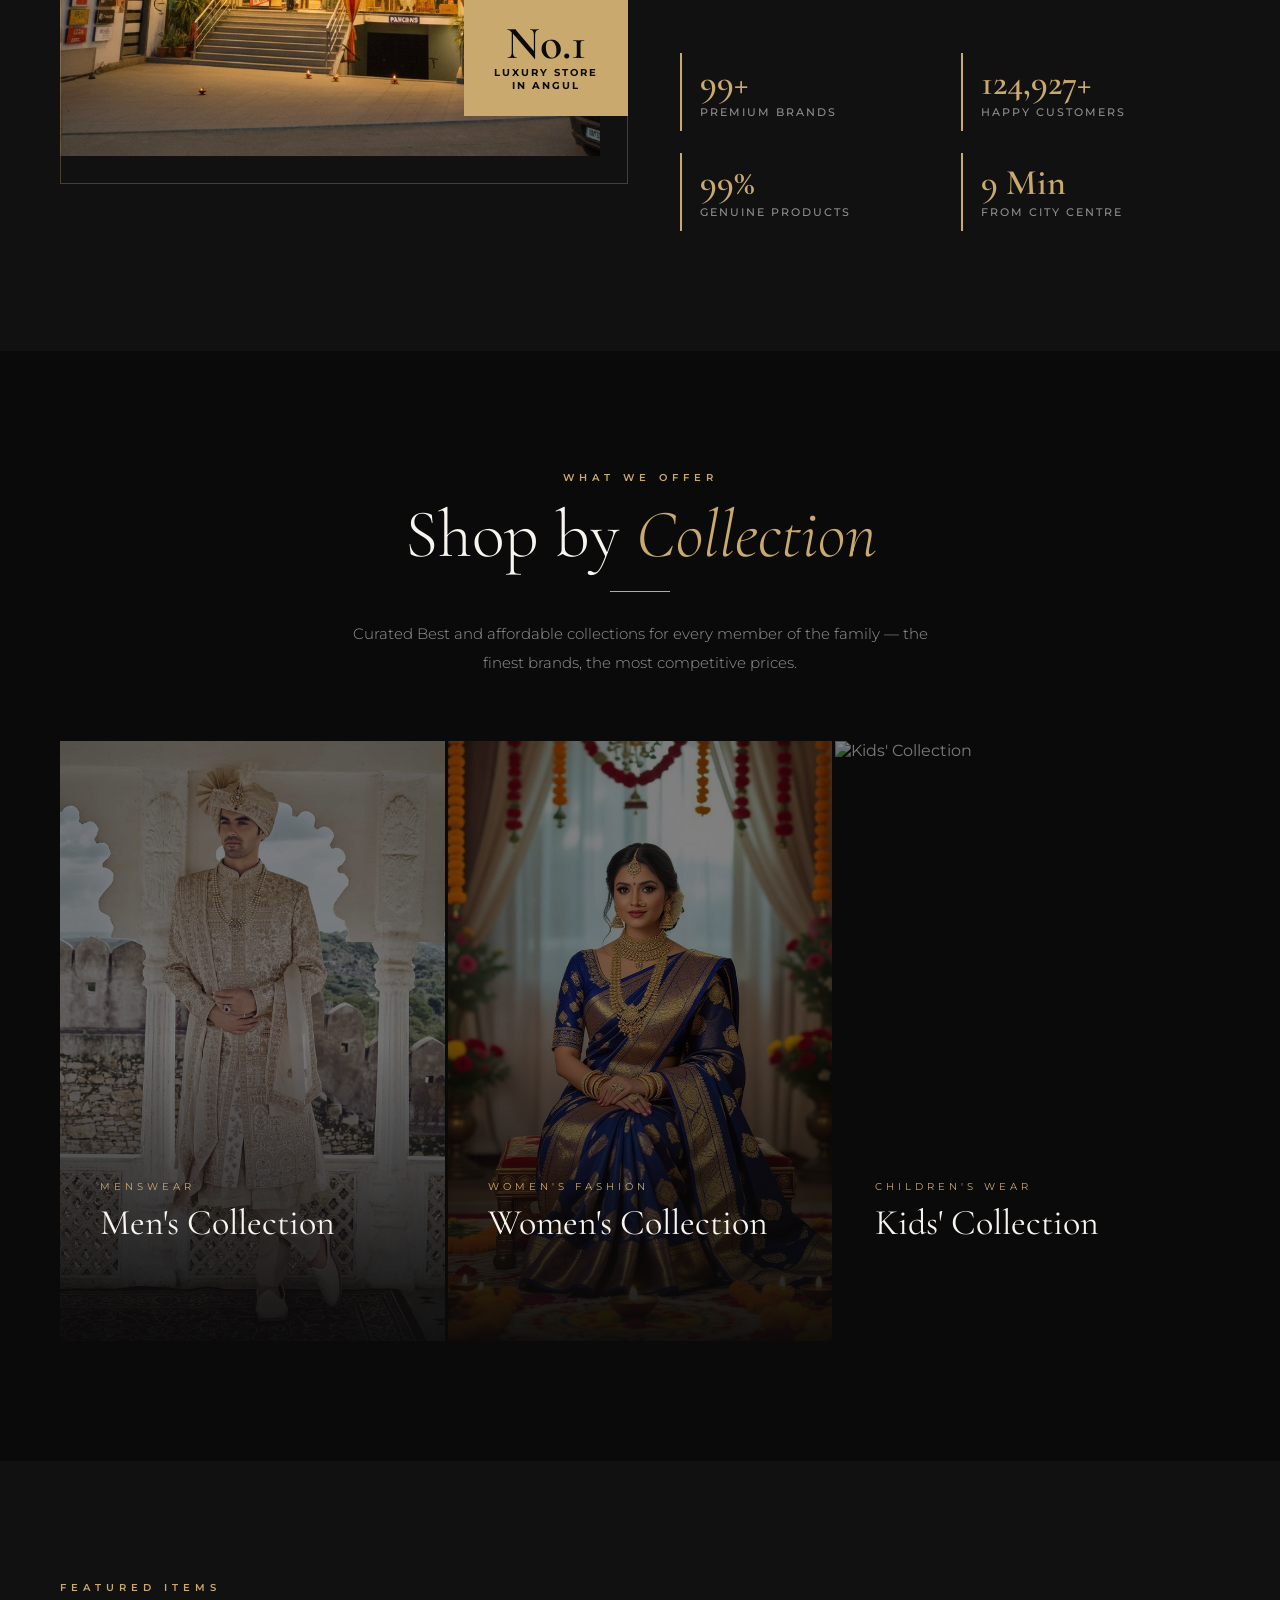
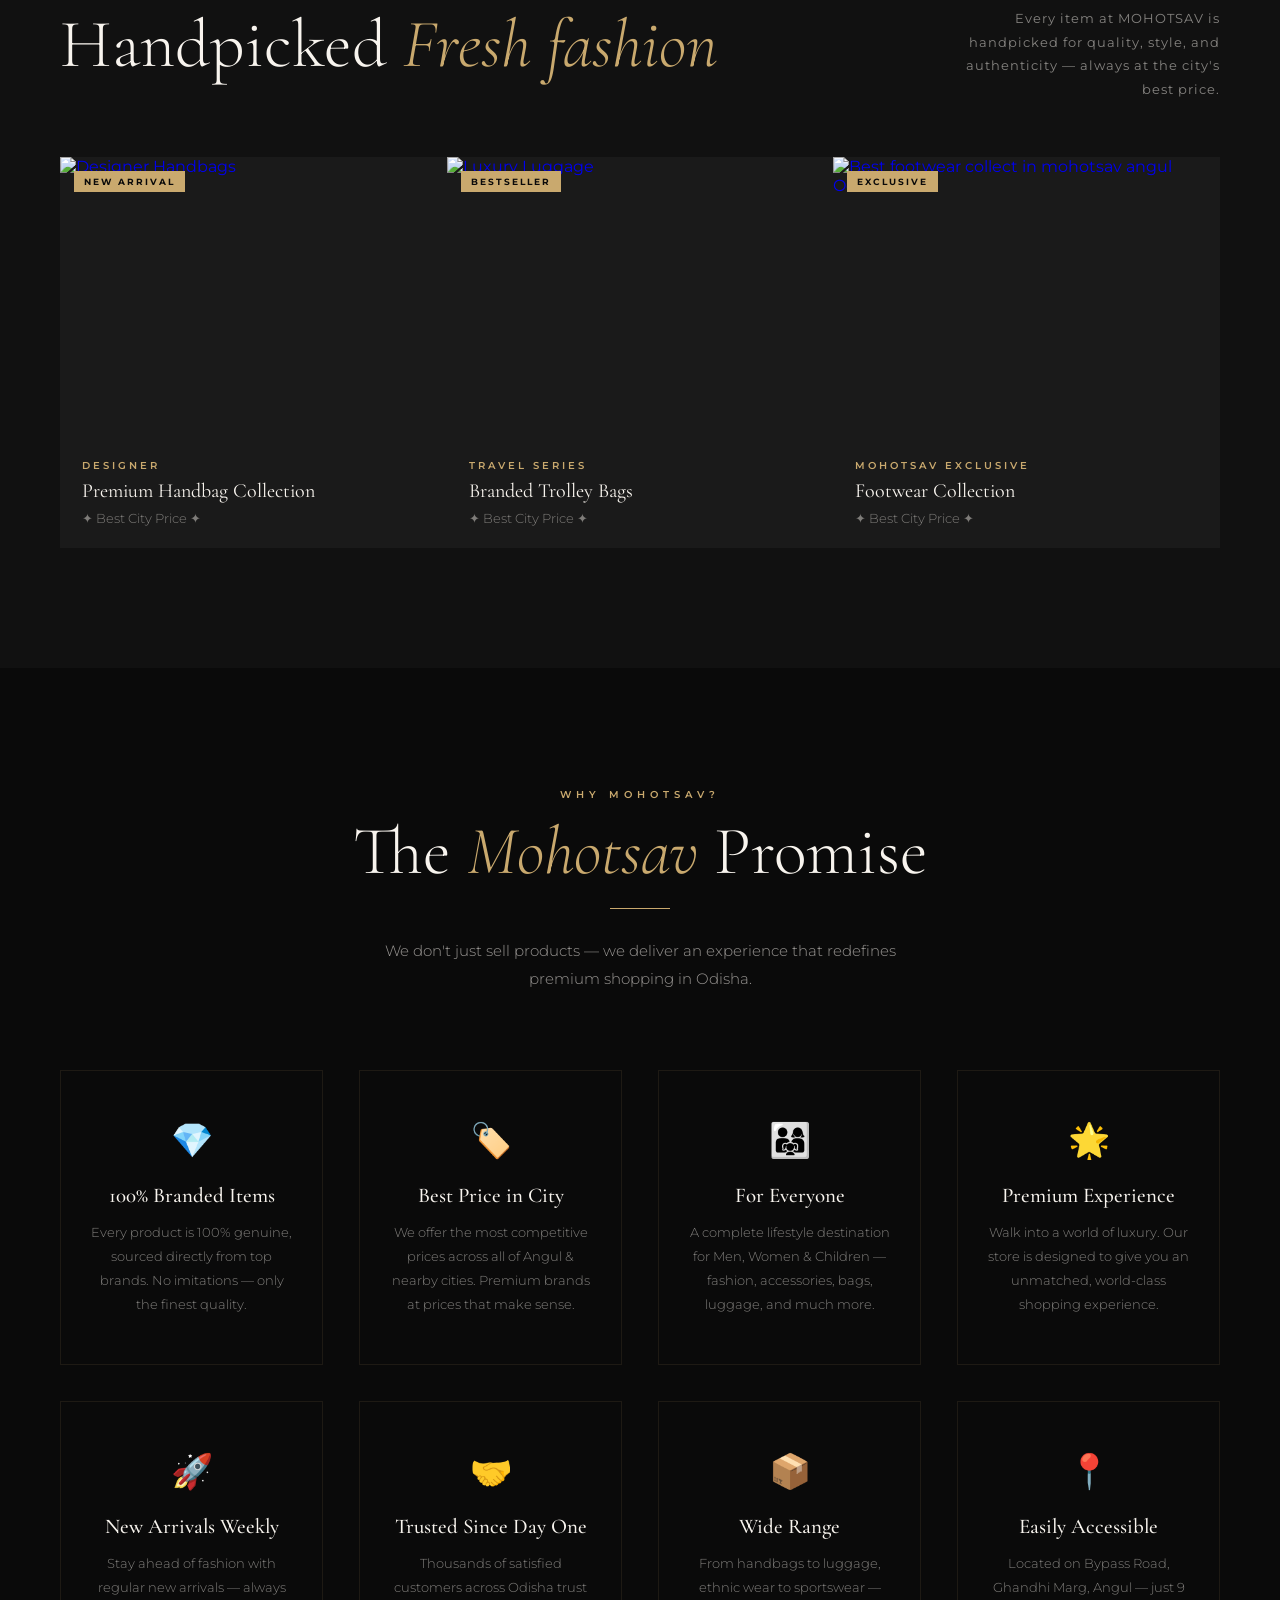
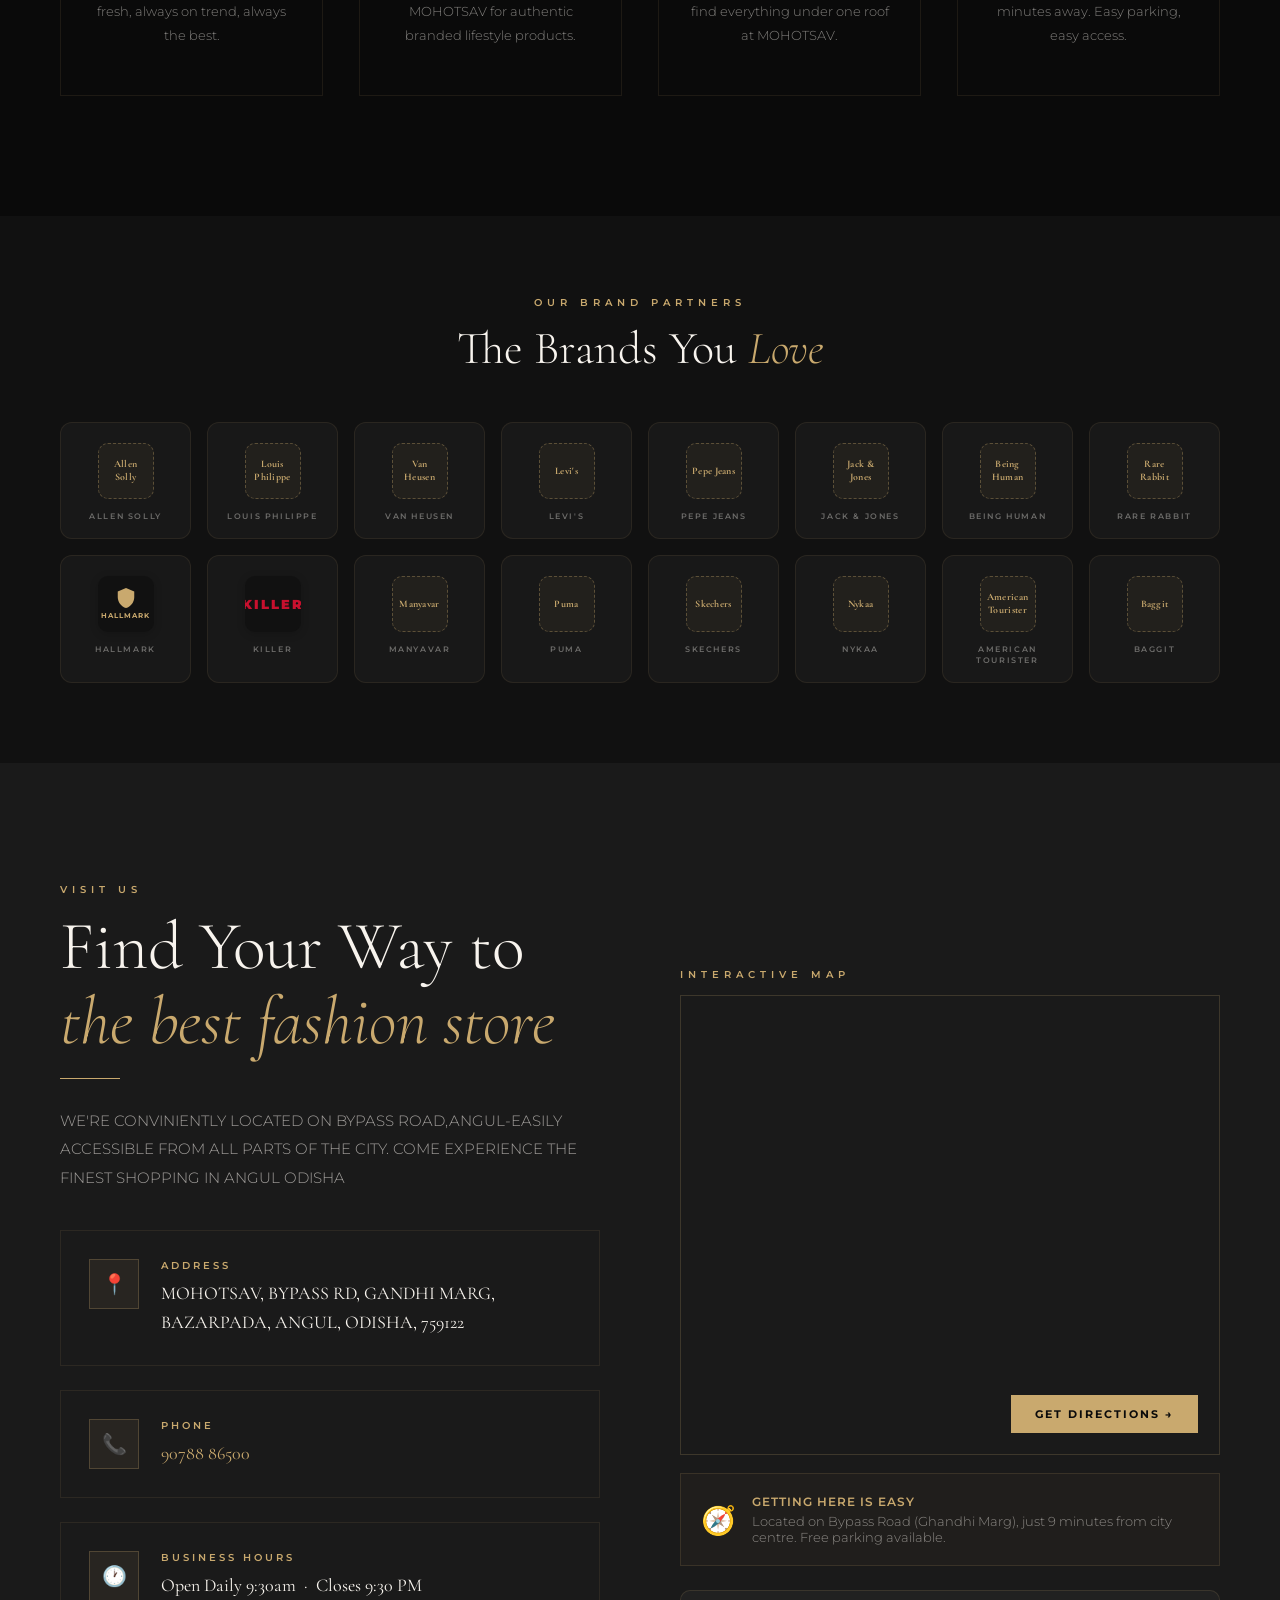
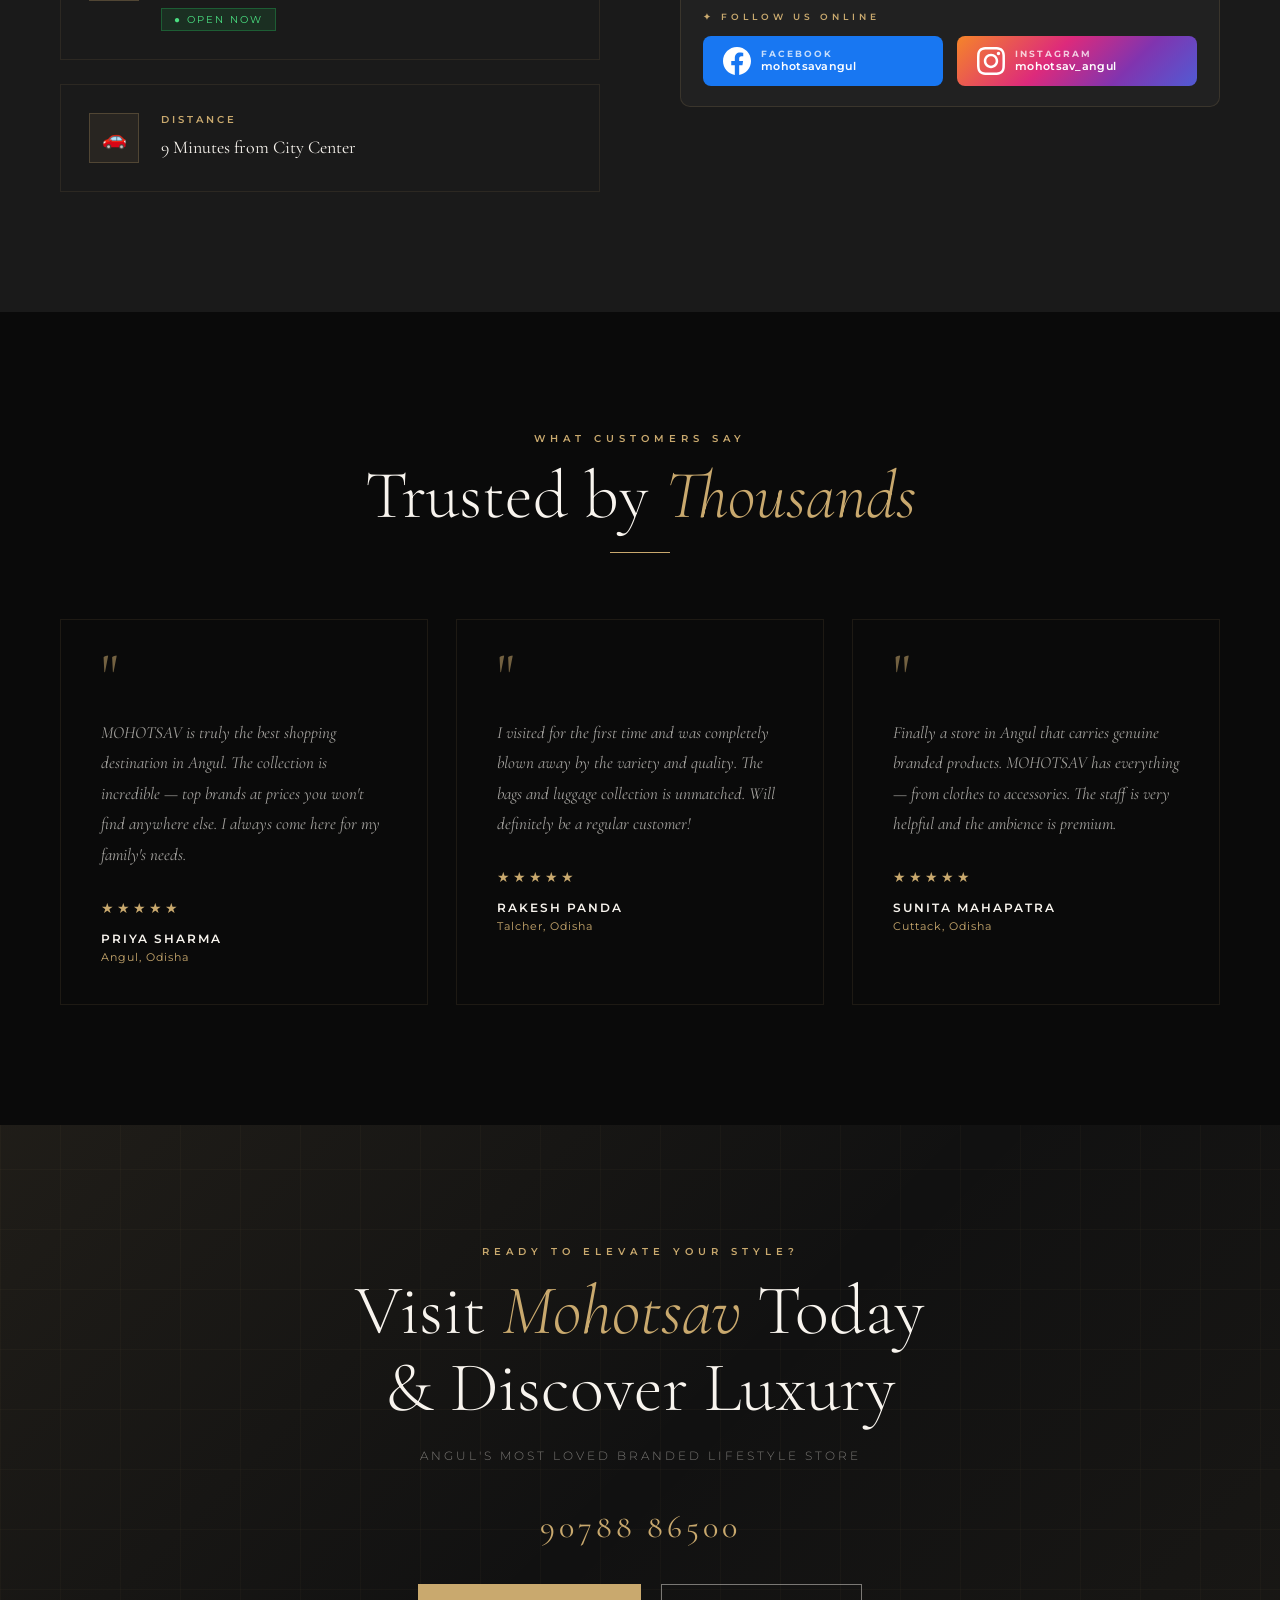
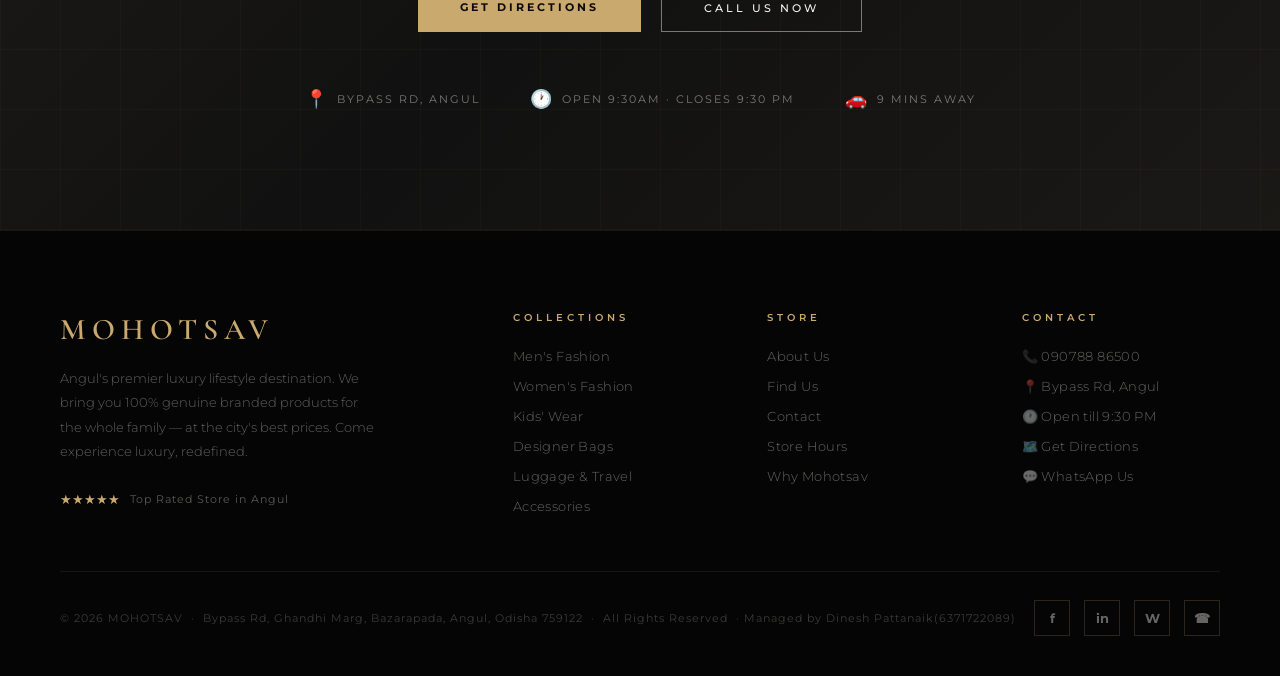
==== commit 913415ce: "Update website content and fixes" ====
--- a/index.html
+++ b/index.html
@@ -44,8 +44,8 @@
   </script>
 
   <!-- Favicon placeholder -->
-  <link rel="icon" href="data:image/svg+xml,<svg xmlns='http://www.w3.org/2000/svg' viewBox='0 0 100 100'><text y='.9em' font-size='90'>✦</text></svg>" />
-
+  <!-- <link rel="icon" href="data:image/svg+xml,<svg xmlns='http://www.w3.org/2000/svg' viewBox='0 0 100 100'><text y='.9em' font-size='90'>✦</text></svg>" /> -->
+<link rel="icon" href="assets/images/logo.png" type="png">
   <!-- Google Fonts -->
   <link rel="preconnect" href="https://fonts.googleapis.com" />
   <link rel="preconnect" href="https://fonts.gstatic.com" crossorigin />
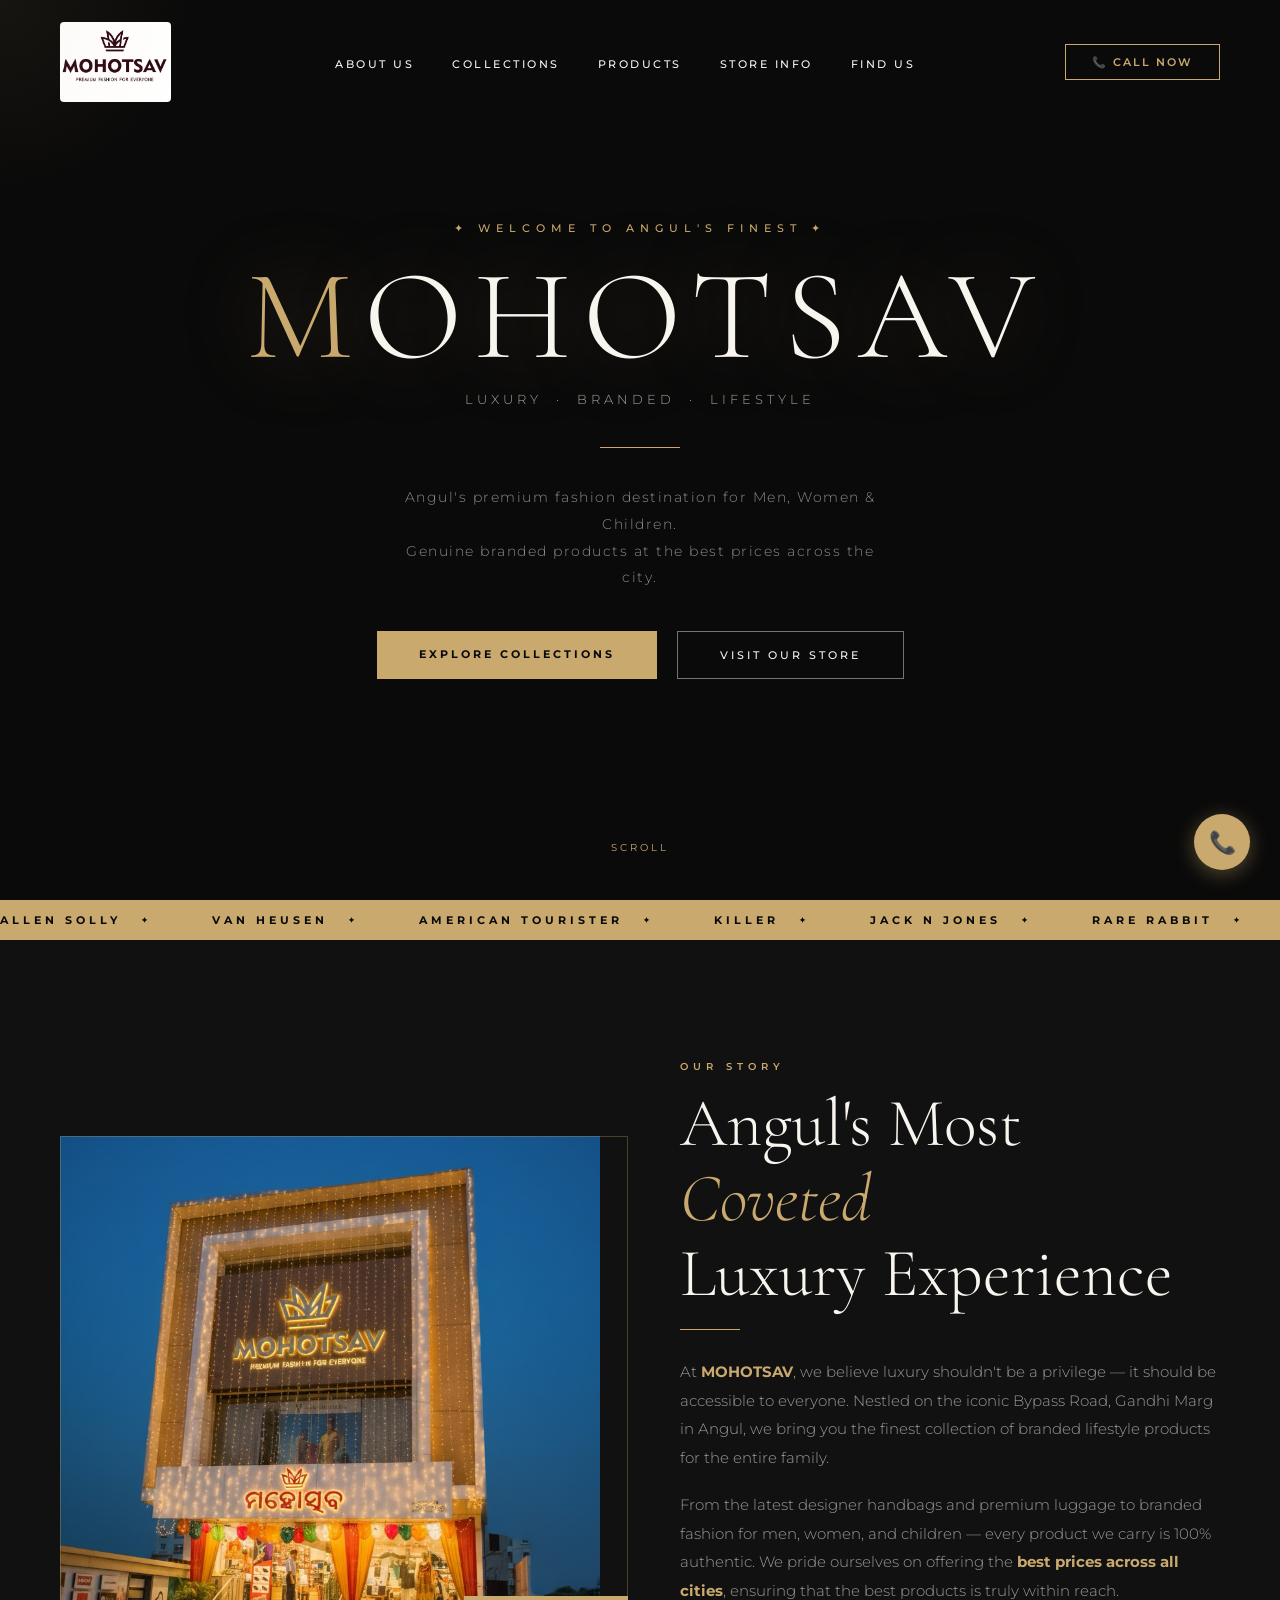
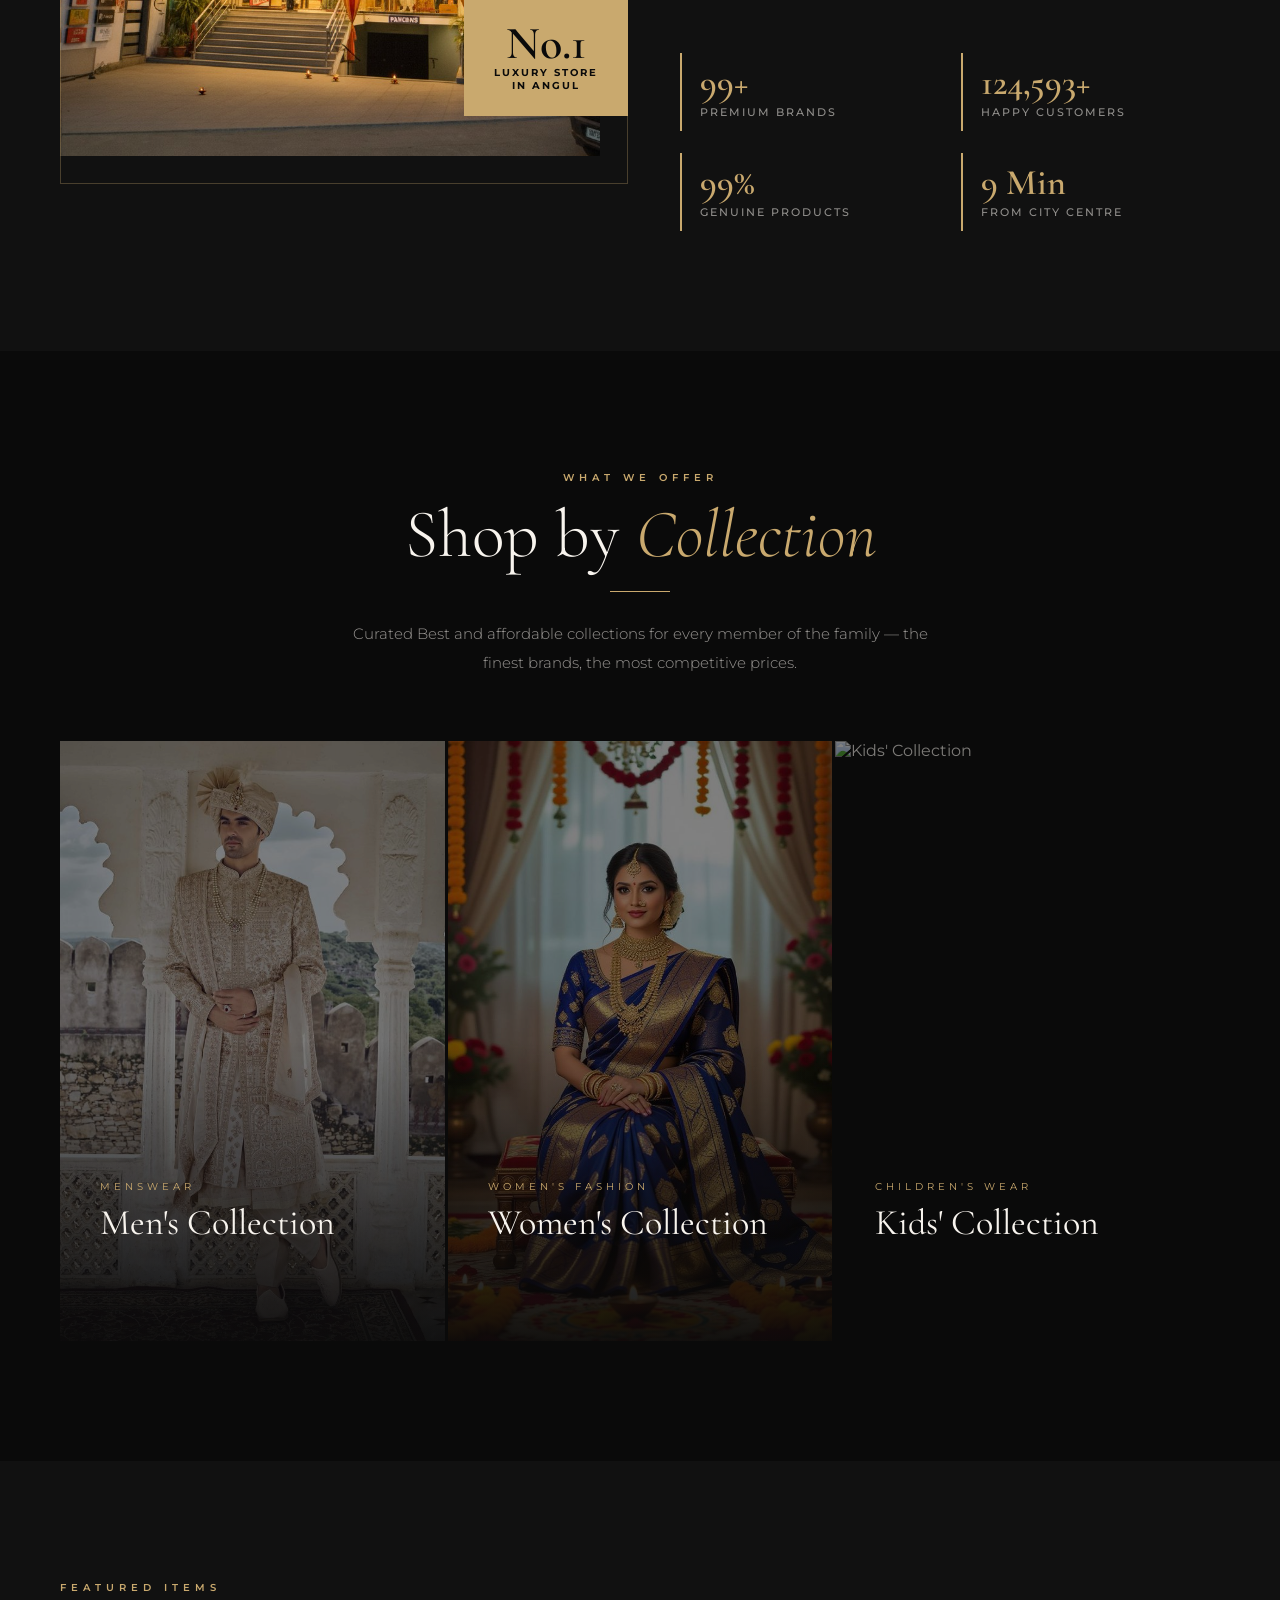
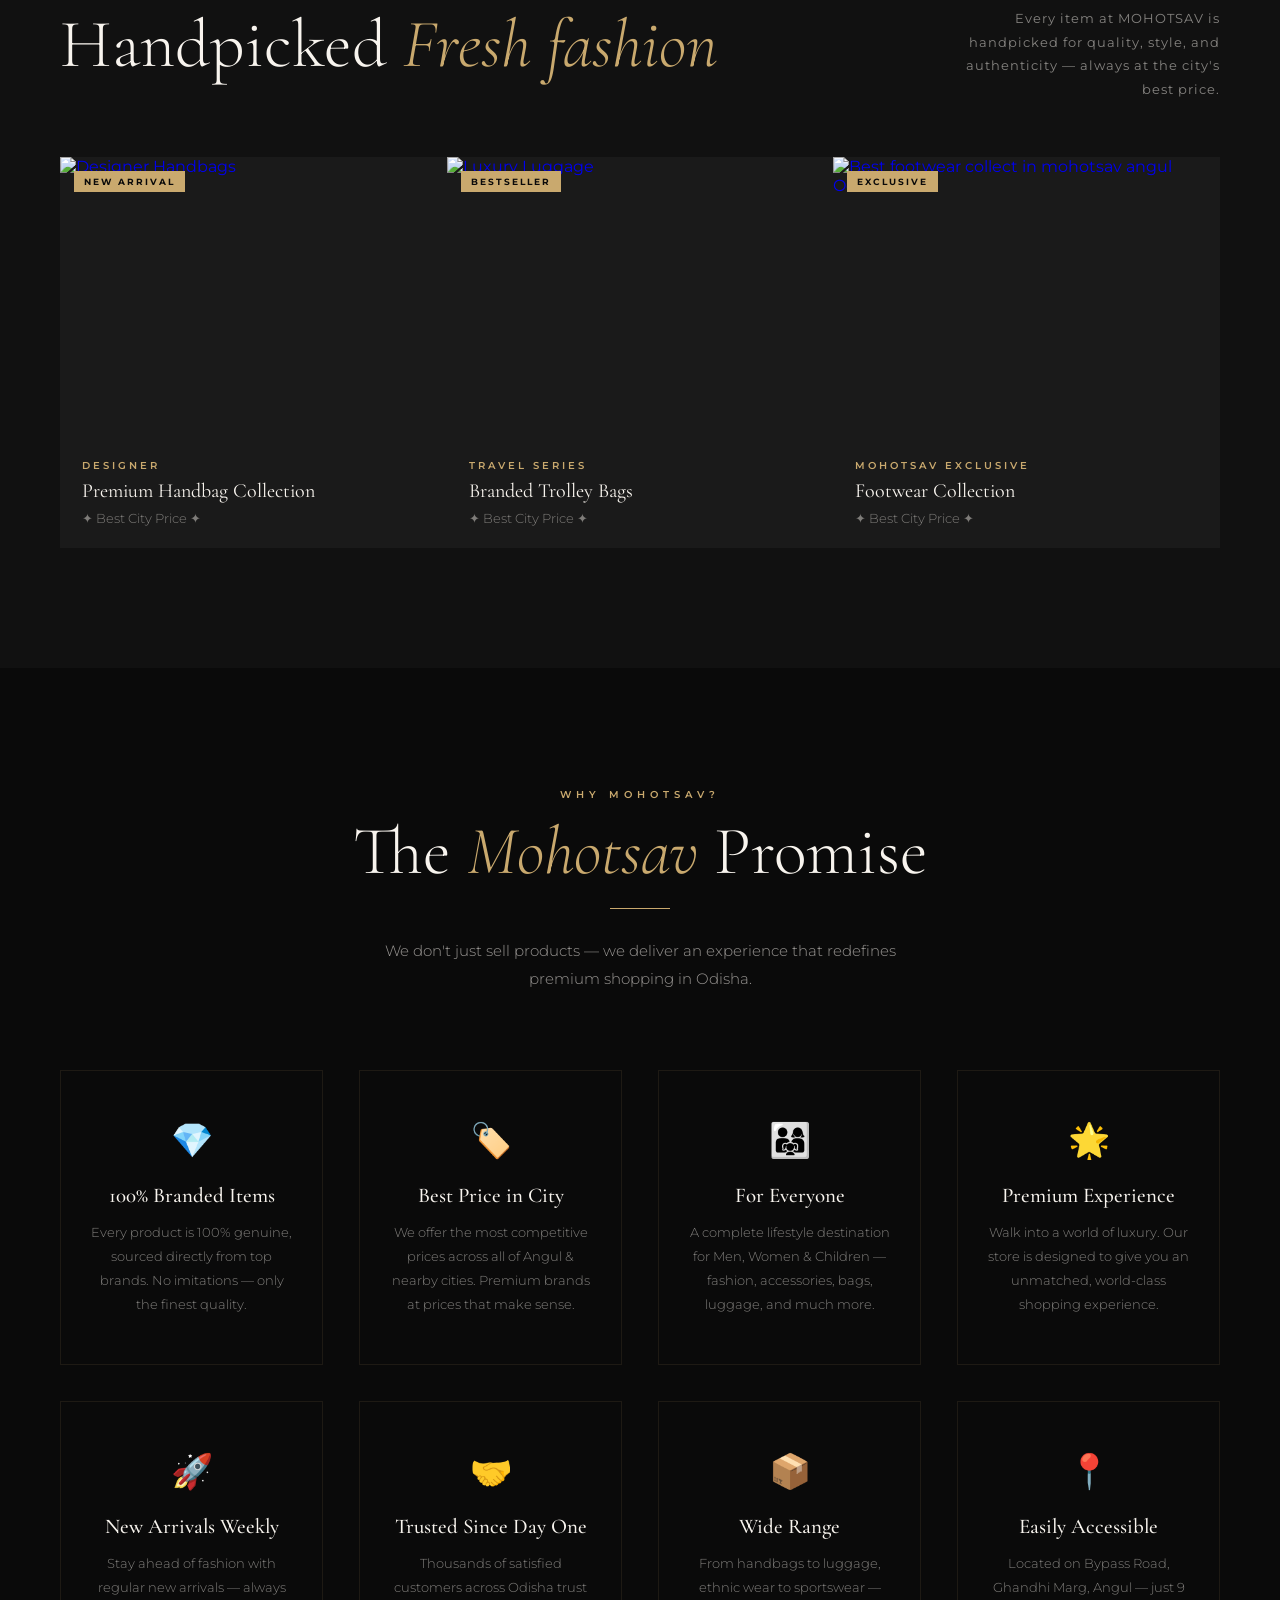
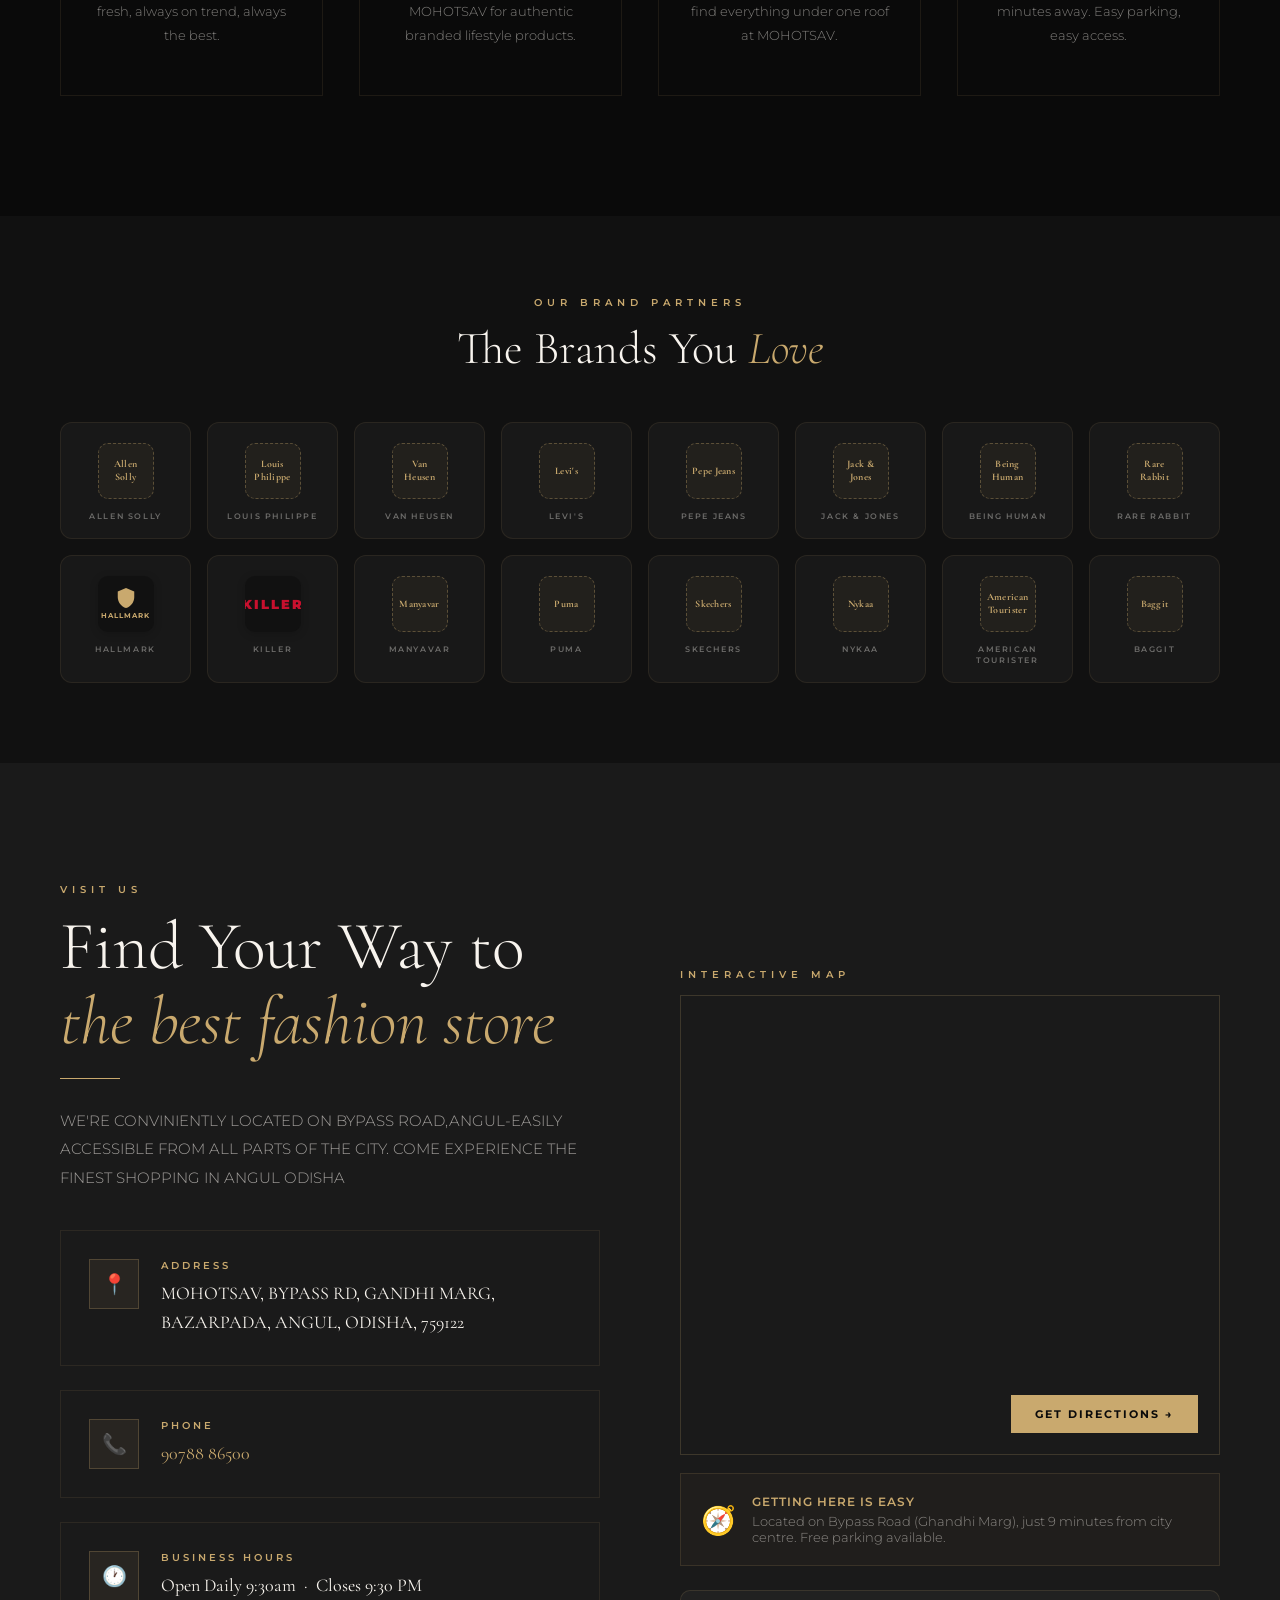
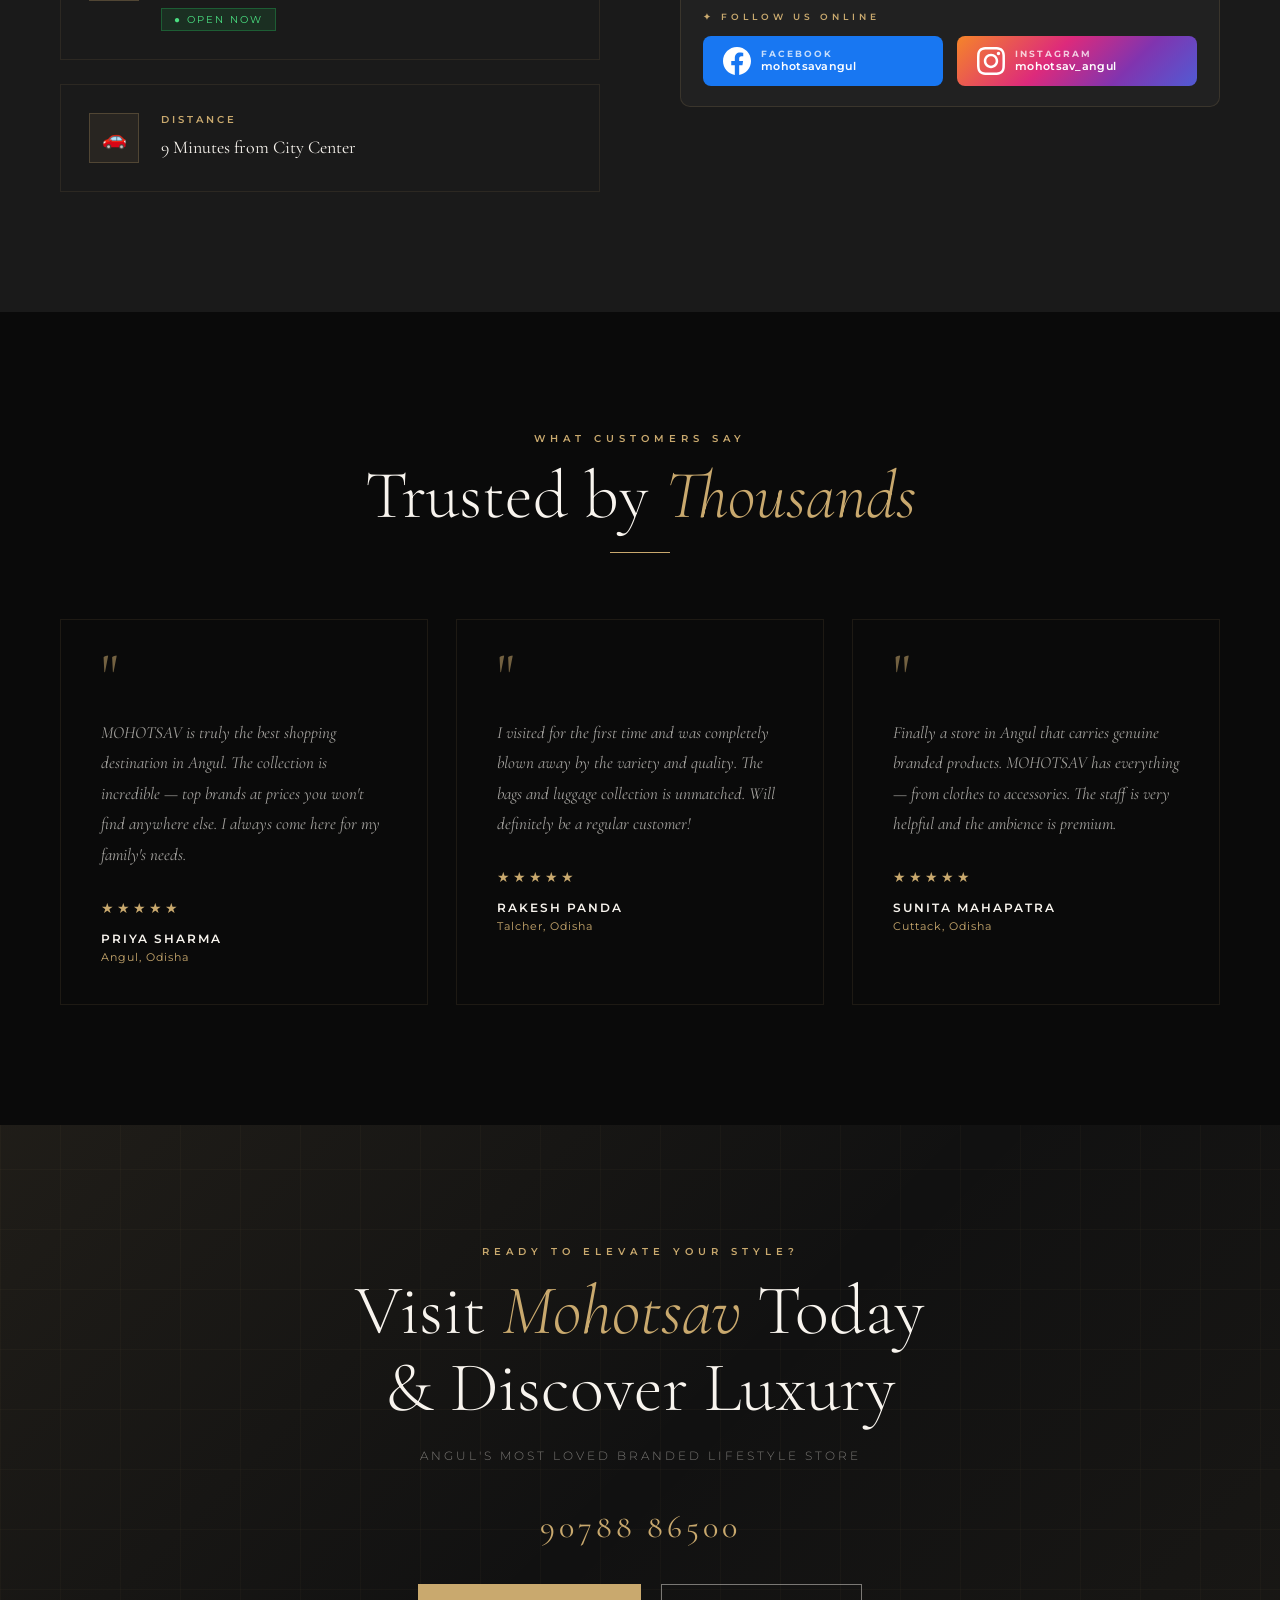
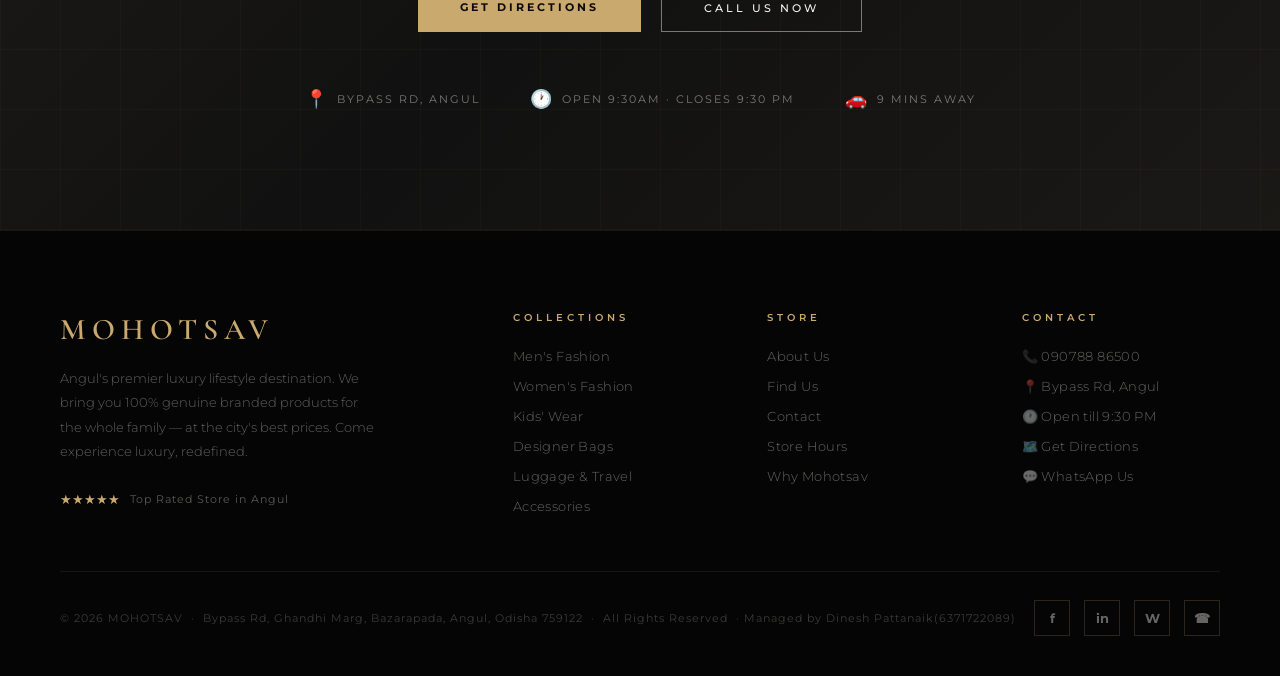
==== commit 97b1bdb7: "Update website content and fixes" ====
--- a/index.html
+++ b/index.html
@@ -45,7 +45,7 @@
 
   <!-- Favicon placeholder -->
   <!-- <link rel="icon" href="data:image/svg+xml,<svg xmlns='http://www.w3.org/2000/svg' viewBox='0 0 100 100'><text y='.9em' font-size='90'>✦</text></svg>" /> -->
-<link rel="icon" href="assets/images/logo.png" type="png">
+<link rel="icon" href="assets/images/logo.png?v=1" type="image/png">
   <!-- Google Fonts -->
   <link rel="preconnect" href="https://fonts.googleapis.com" />
   <link rel="preconnect" href="https://fonts.gstatic.com" crossorigin />
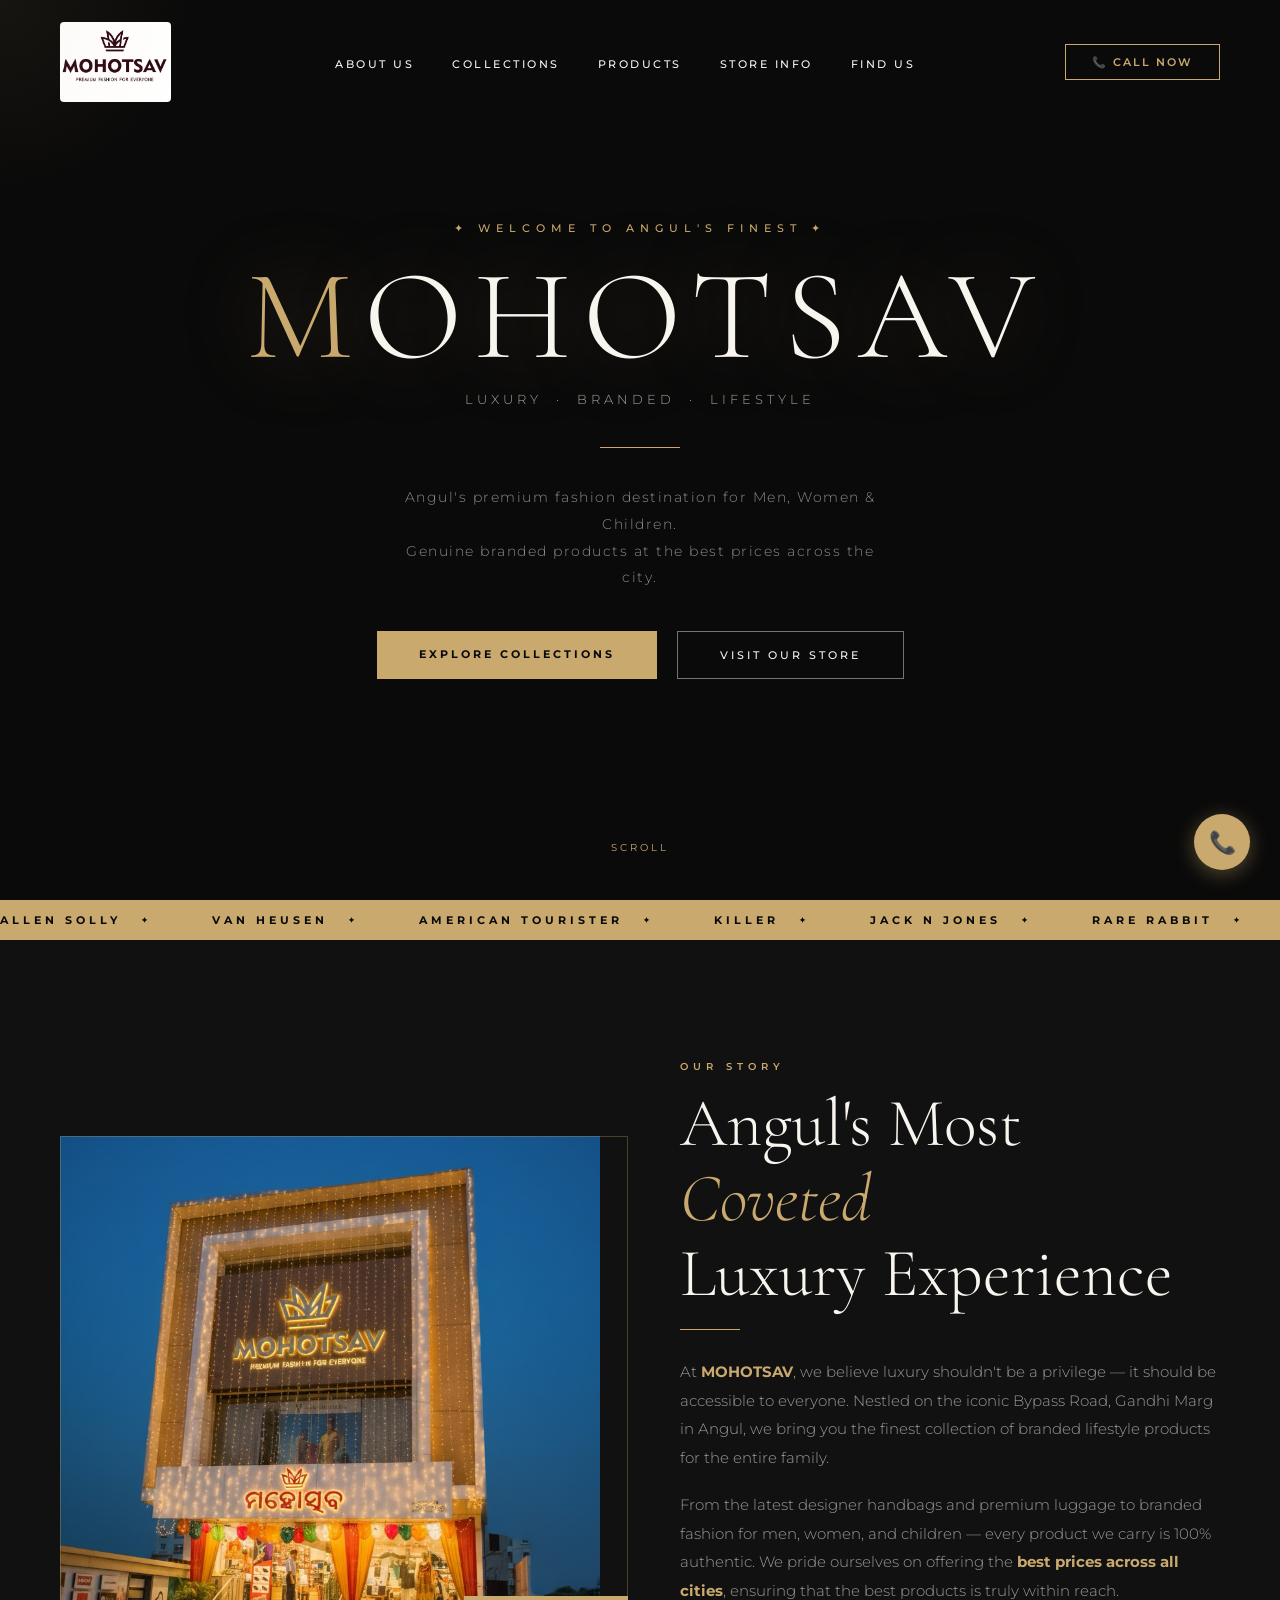
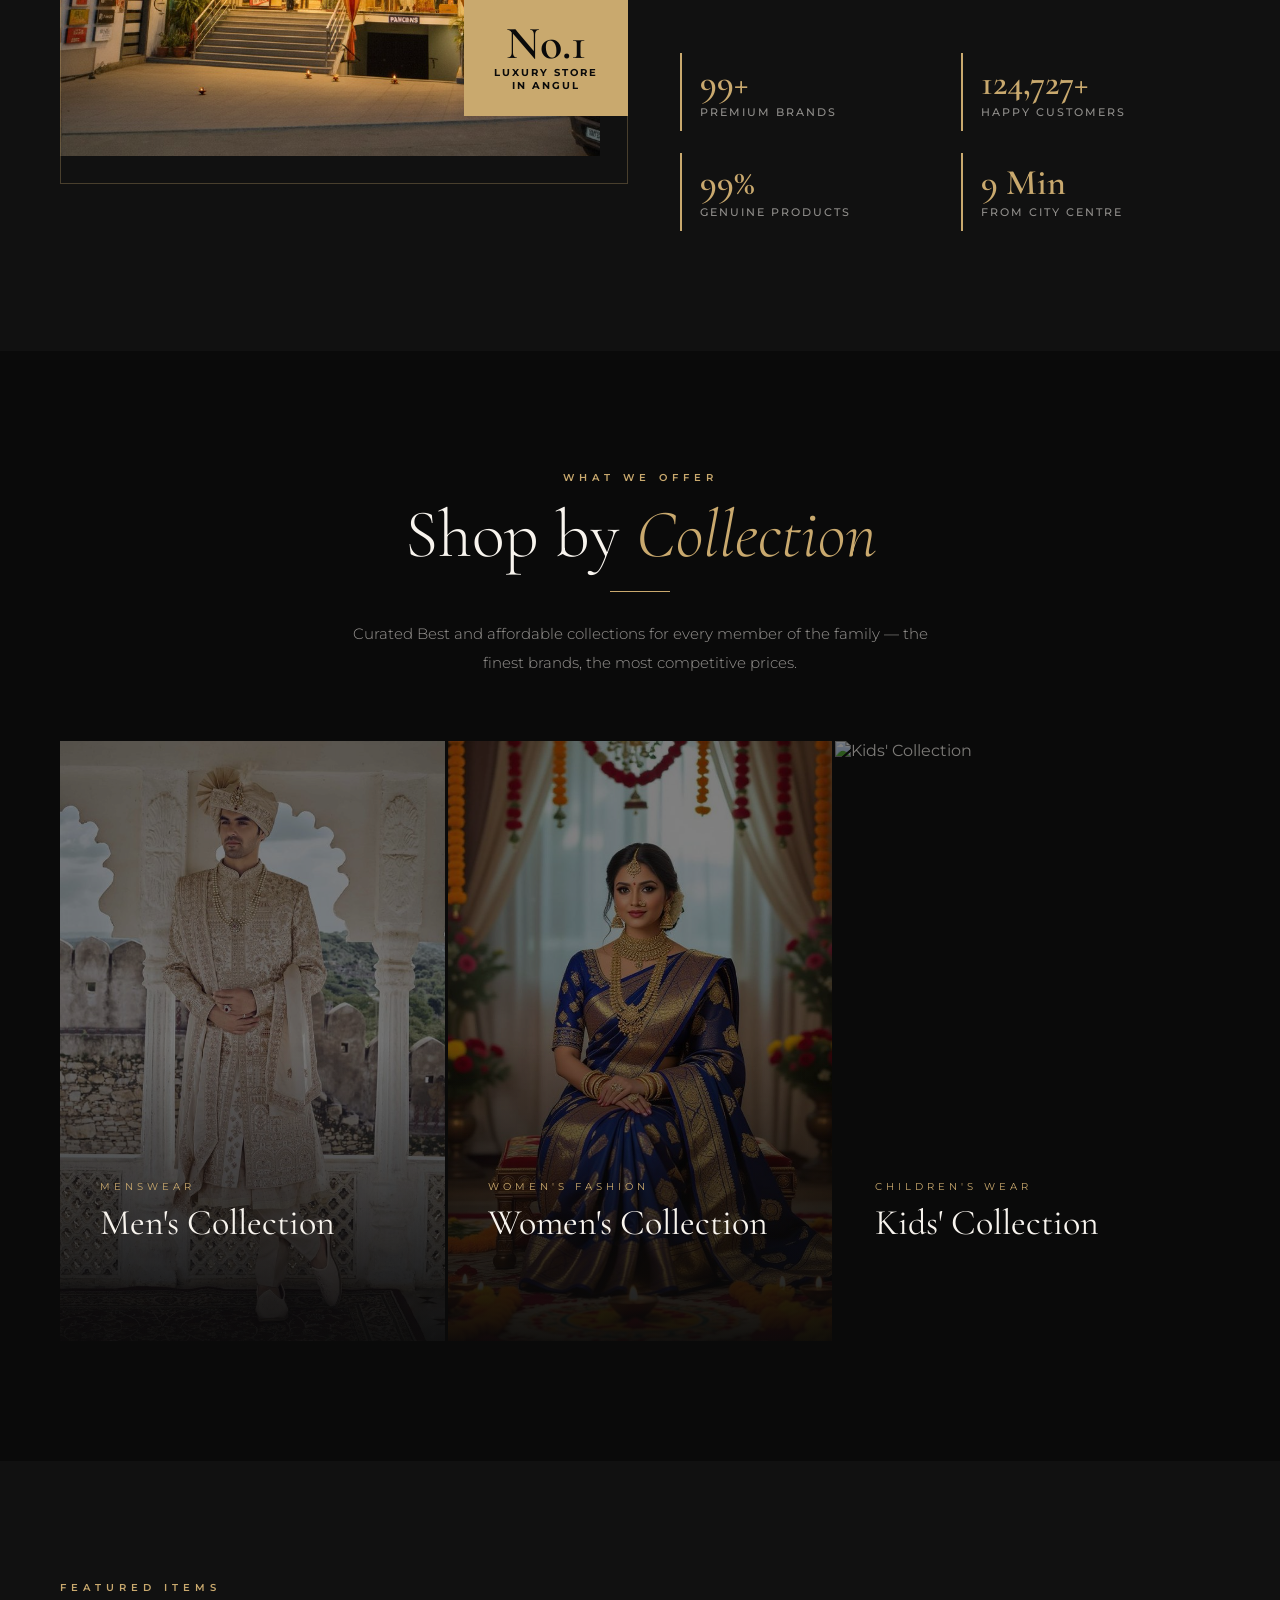
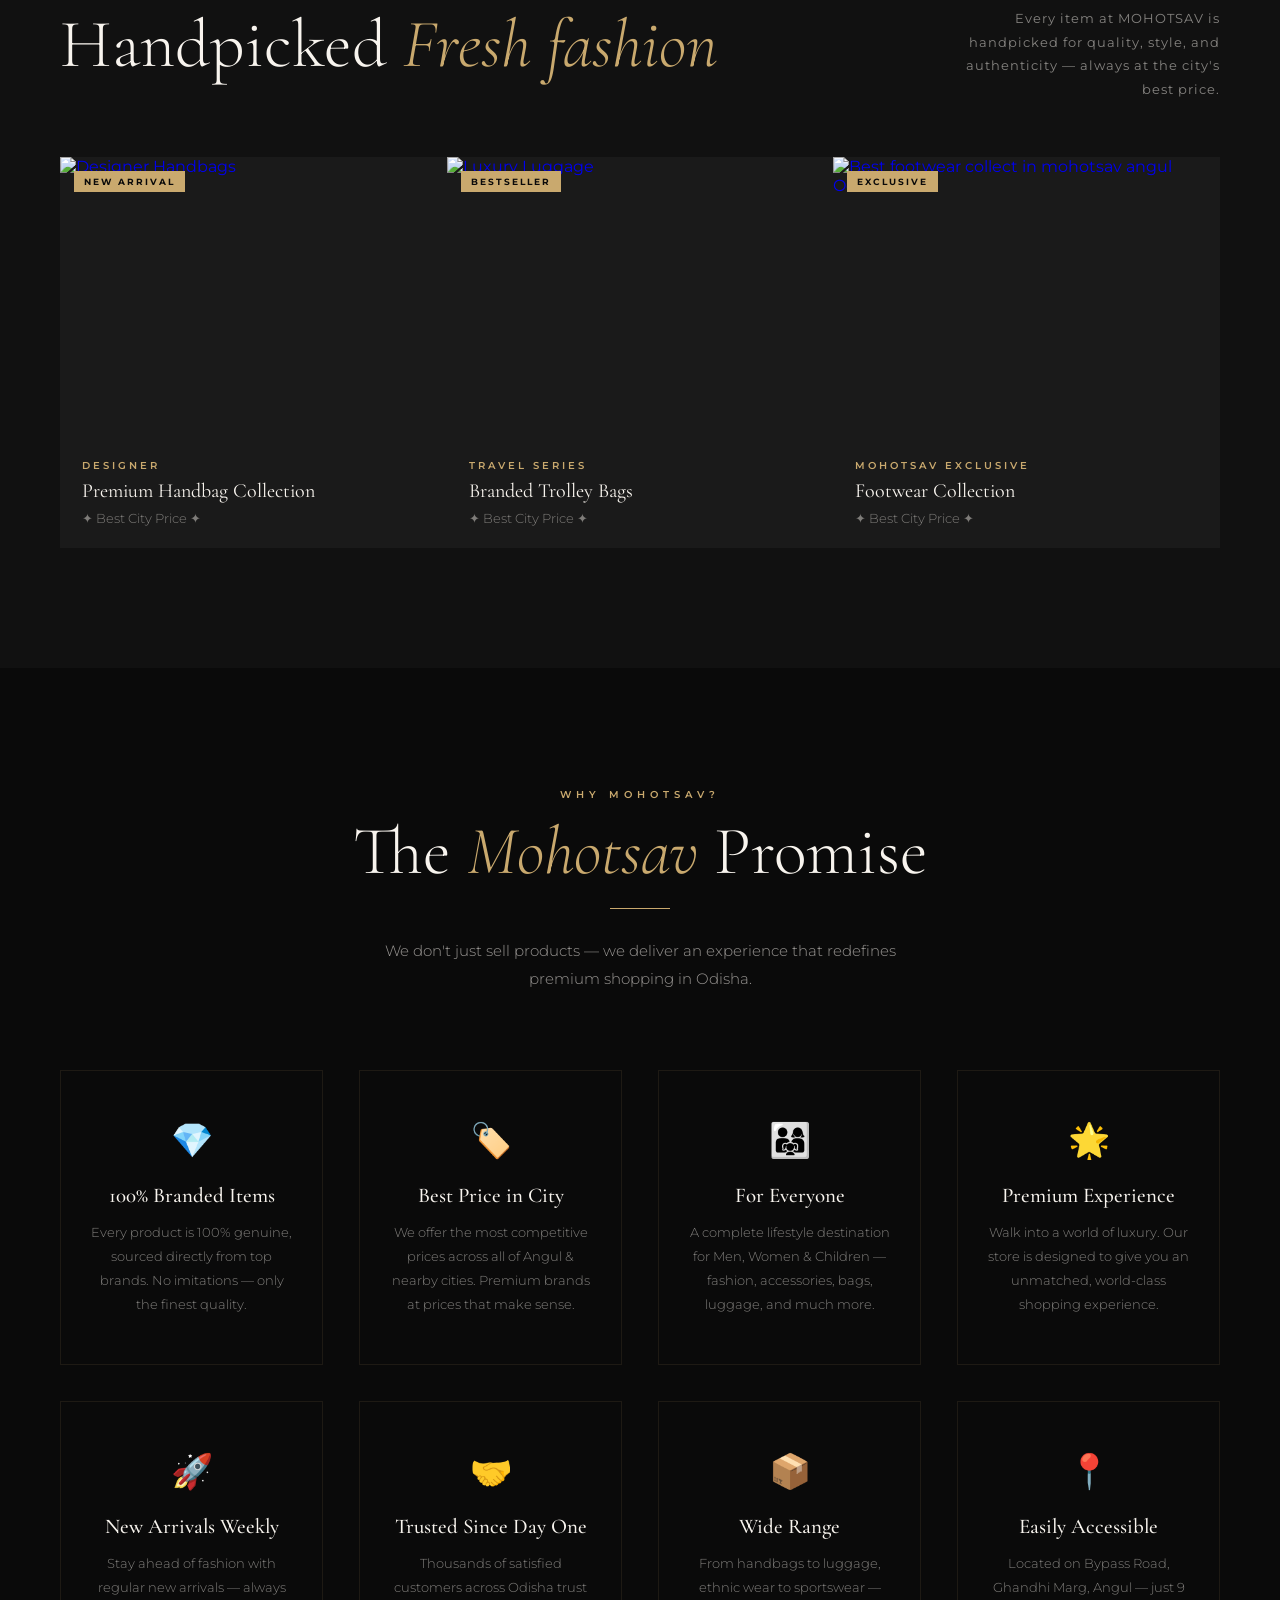
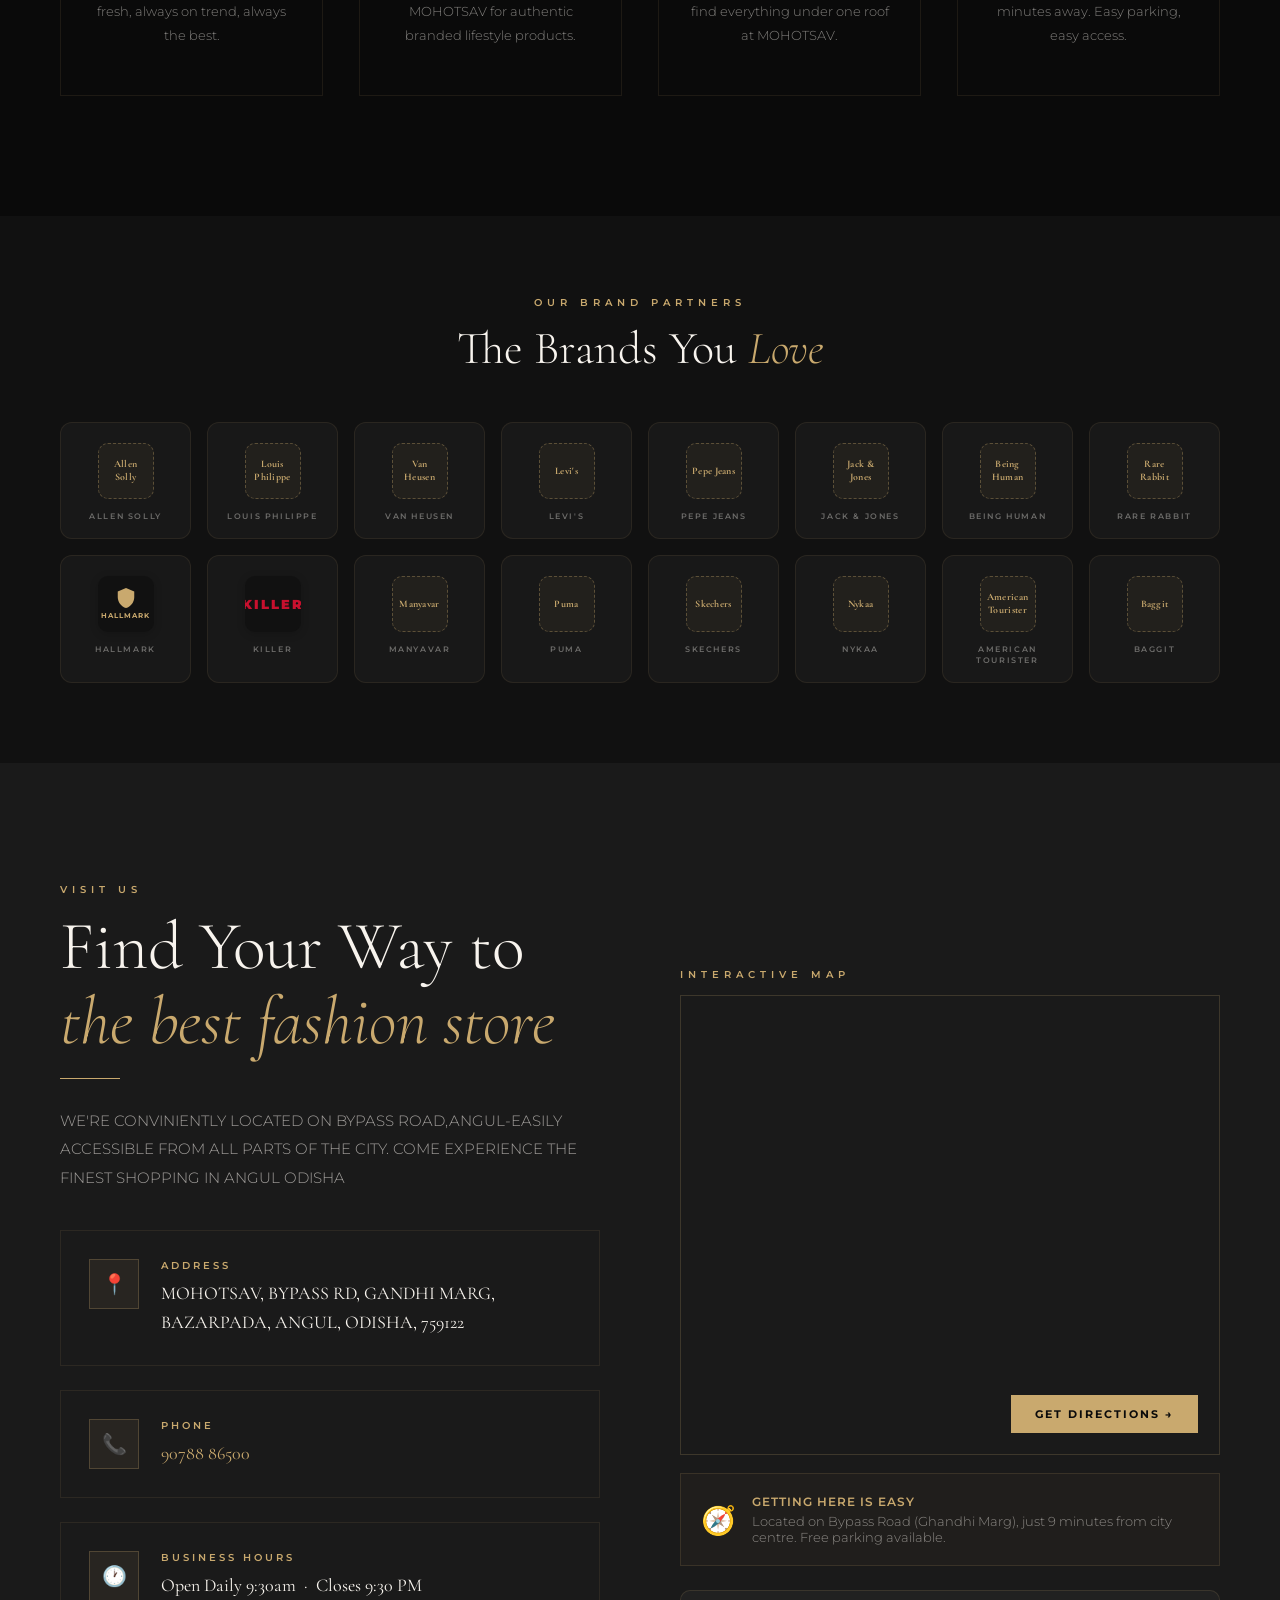
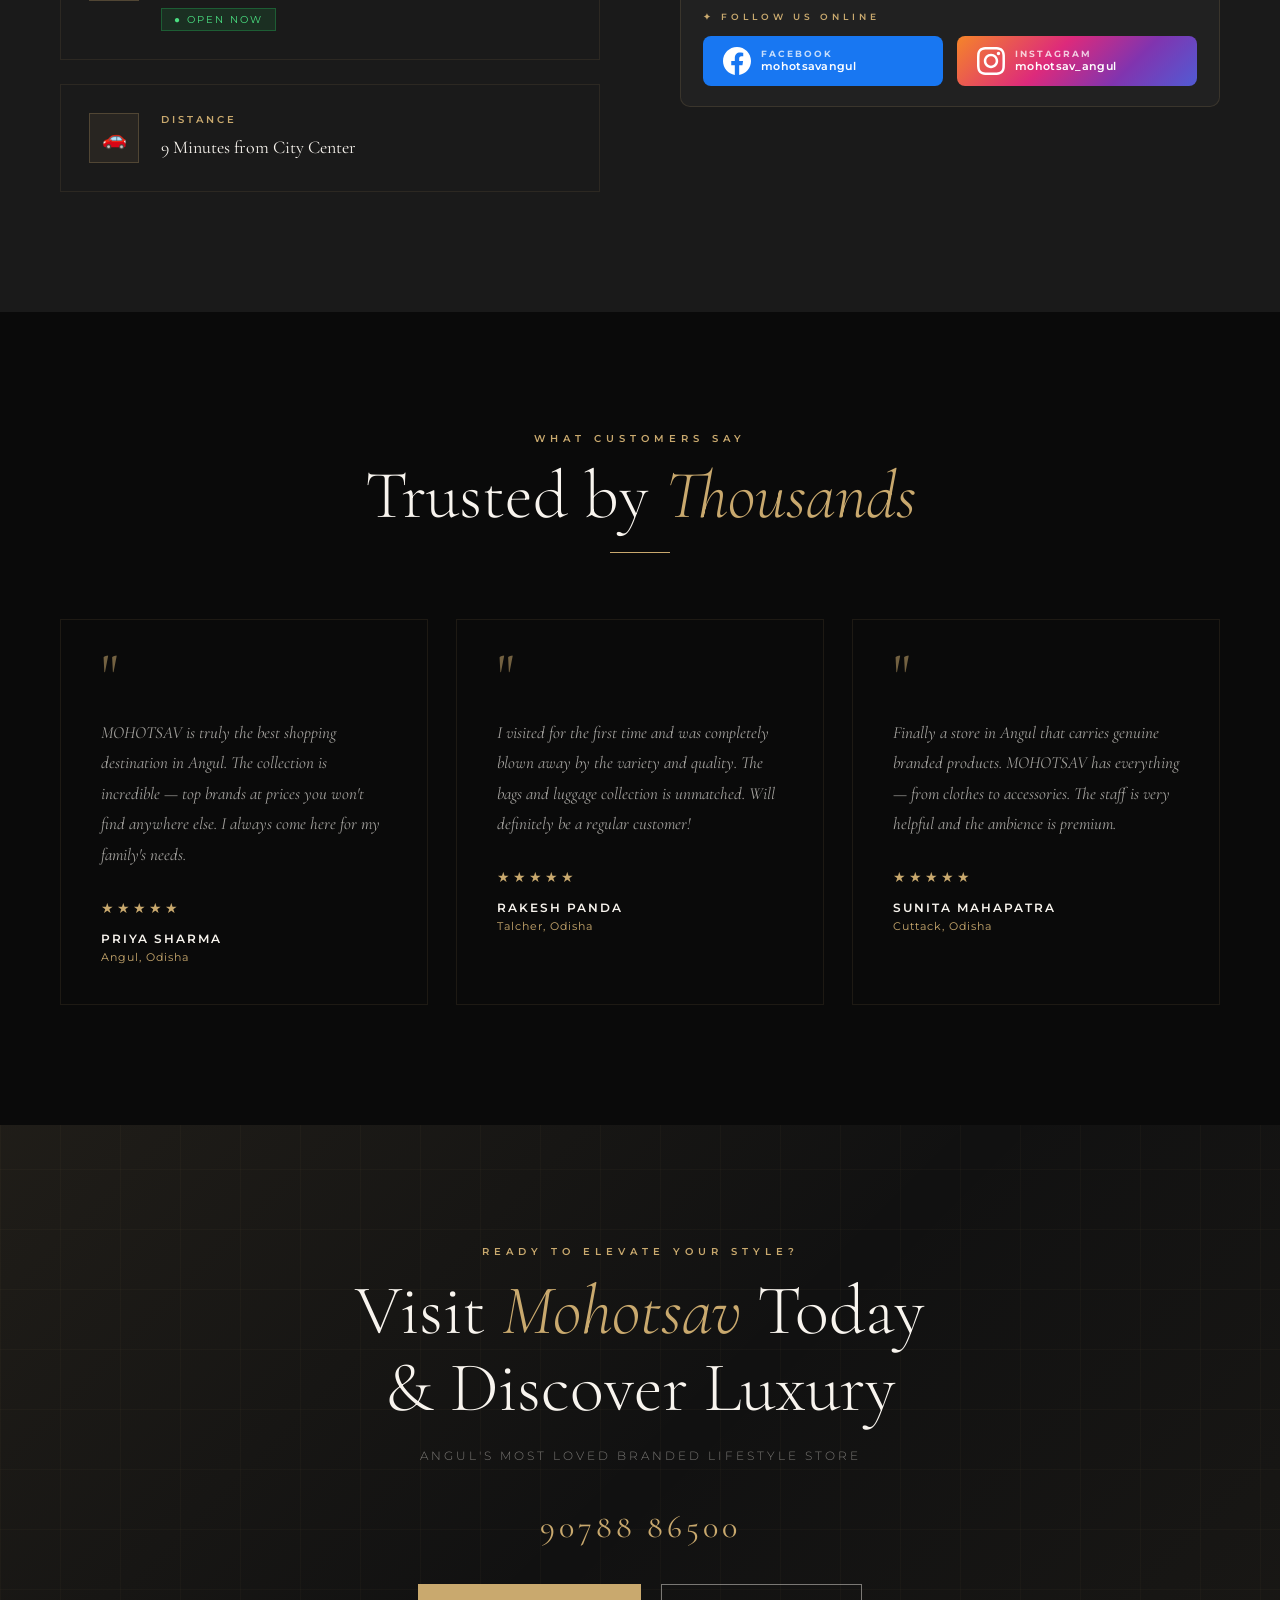
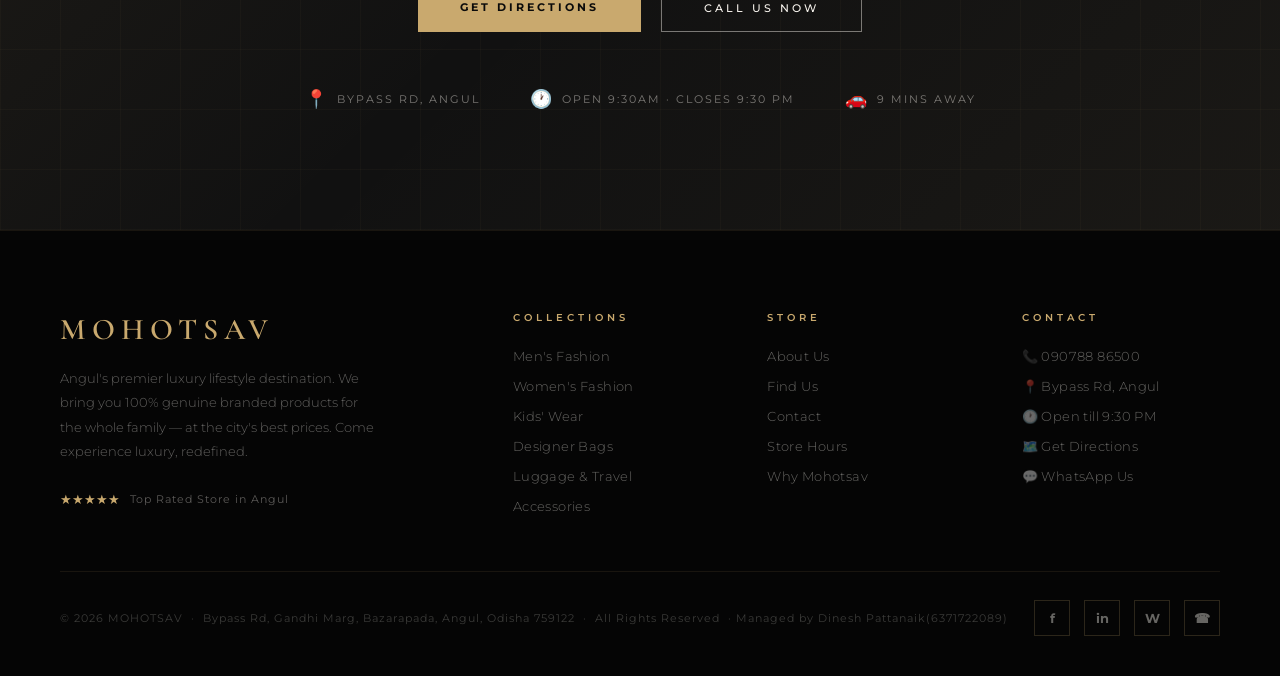
==== commit d9510d67: "Update site content, branding, SEO and UI improvements" ====
--- a/index.html
+++ b/index.html
@@ -4,7 +4,12 @@
   <meta charset="UTF-8" />
   <meta name="viewport" content="width=device-width, initial-scale=1.0" />
   <meta name="description" content="MOHOTSAV – Angul's premier luxury lifestyle destination. 100% genuine branded premium handbags, trolley bags, wallets, fashion & accessories. Best prices in the city." />
-  <meta name="keywords" content="MOHOTSAV, Angul shopping, luxury store Angul, premium handbags Angul, trolley bags Odisha, branded wallets Angul, fashion store Angul, Mohotsav Angul" />
+  <meta property="og:title" content="MOHOTSAV – Luxury Branded Lifestyle Store | Angul" />
+<meta property="og:description" content="Angul's premier luxury lifestyle destination for genuine premium handbags, trolley bags, and fashion accessories." />
+<meta property="og:image" content="https://images.unsplash.com/photo-1766847733854-1d3d58101d4e?crop=entropy&cs=tinysrgb&fit=max&fm=jpg&w=900&q=80" />
+<meta property="og:url" content="https://dinesh-1190.github.io/MOHOTSAV/" />
+<meta property="og:type" content="website" />
+  <meta name="keywords" content="MOHOTSAV, mohotsav,Mohotsav store, Mohotsav store angul,fashion store in Angul shopping, luxury store Angul, premium handbags Angul, trolley bags Odisha, branded wallets Angul, fashion store Angul, Mohotsav Angul" />
   <title>MOHOTSAV – Luxury Branded Lifestyle Store | Angul, Odisha</title>
   <meta name="google-site-verification" content="TNi9Re3LTmmGl2ZfetnkodUKG_3Pp4XEQExOHvTR0EE" />
 
@@ -990,7 +995,7 @@
   </div>
   <div class="footer-bottom">
     <p class="footer-copy">
-      © 2026 MOHOTSAV &nbsp;·&nbsp; Bypass Rd, Ghandhi Marg, Bazarapada, Angul, Odisha 759122 &nbsp;·&nbsp; All Rights Reserved &nbsp;·&nbsp;Managed by Dinesh Pattanaik(6371722089)
+      © 2026 MOHOTSAV &nbsp;·&nbsp; Bypass Rd, Gandhi Marg, Bazarapada, Angul, Odisha 759122 &nbsp;·&nbsp; All Rights Reserved &nbsp;·&nbsp;Managed by Dinesh Pattanaik(6371722089)
     </p>
     <div class="footer-socials">
       <a href="#" class="social-btn" title="Facebook">f</a>
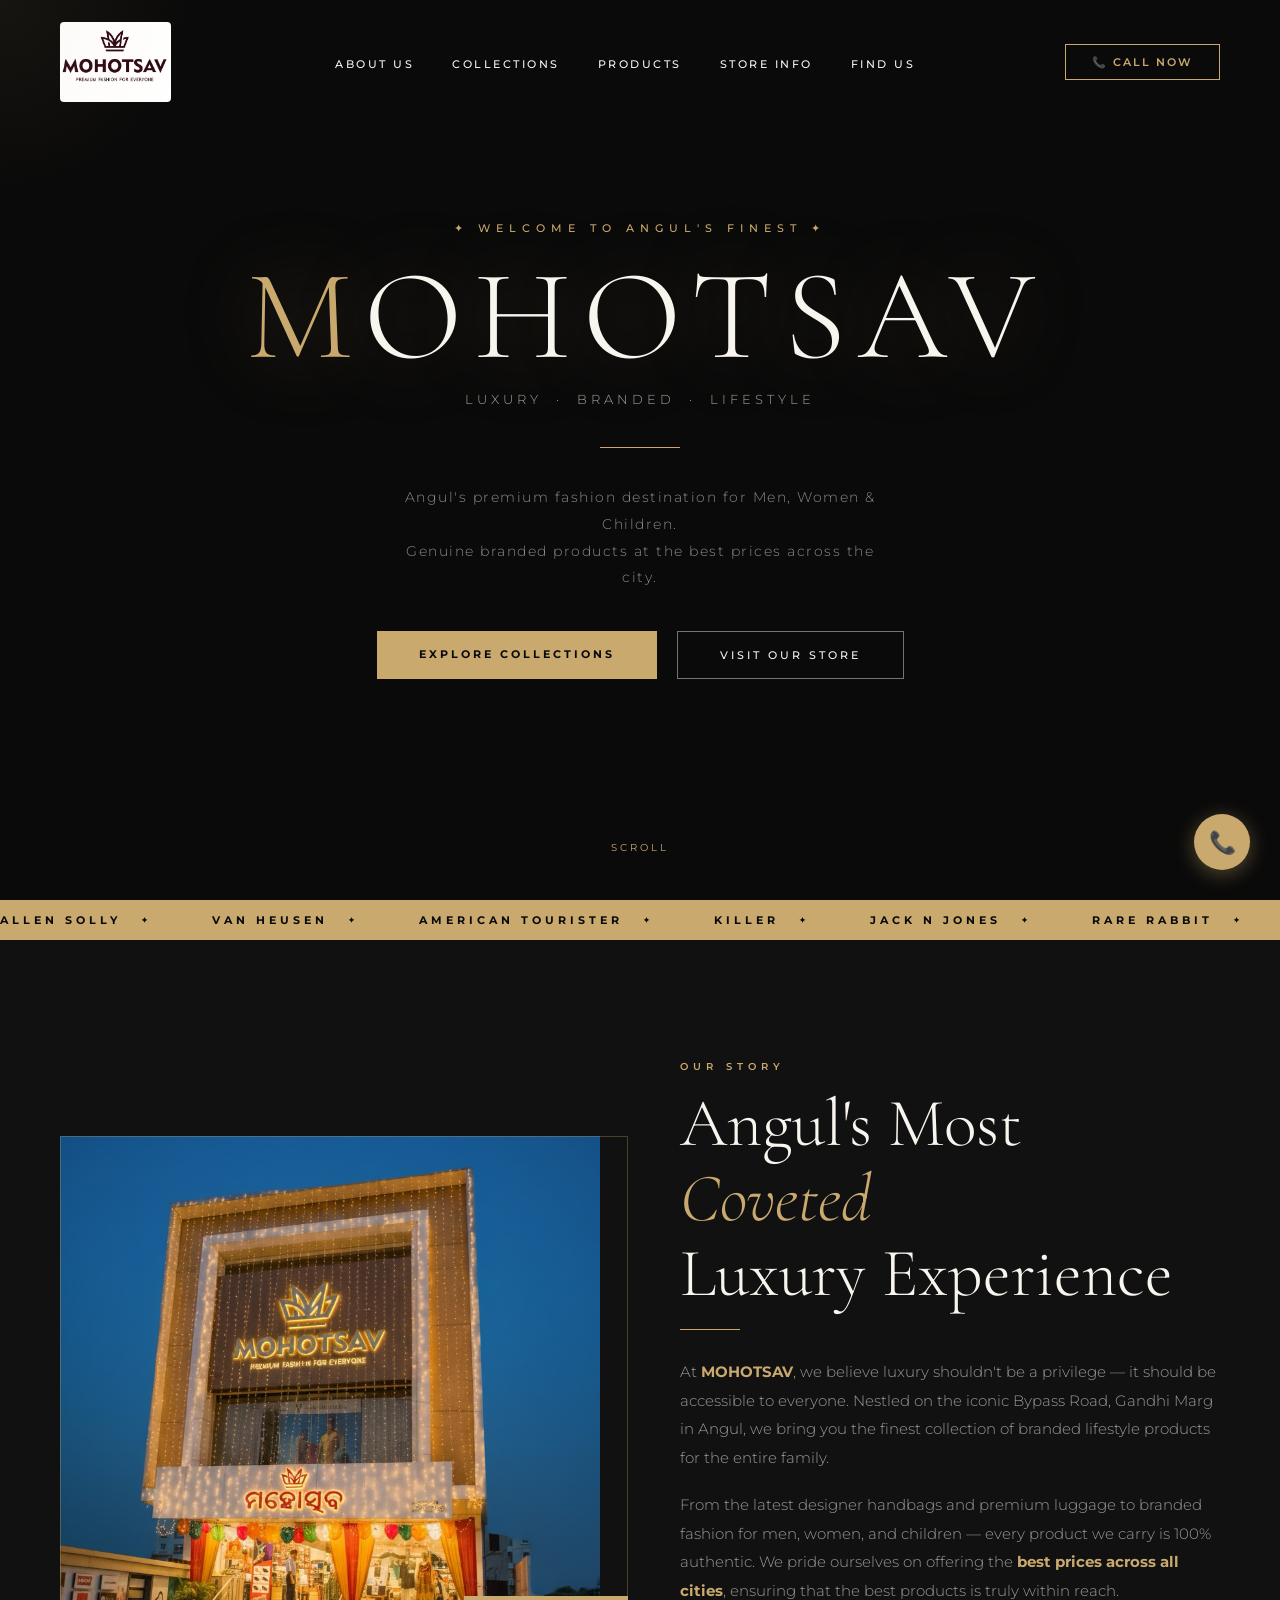
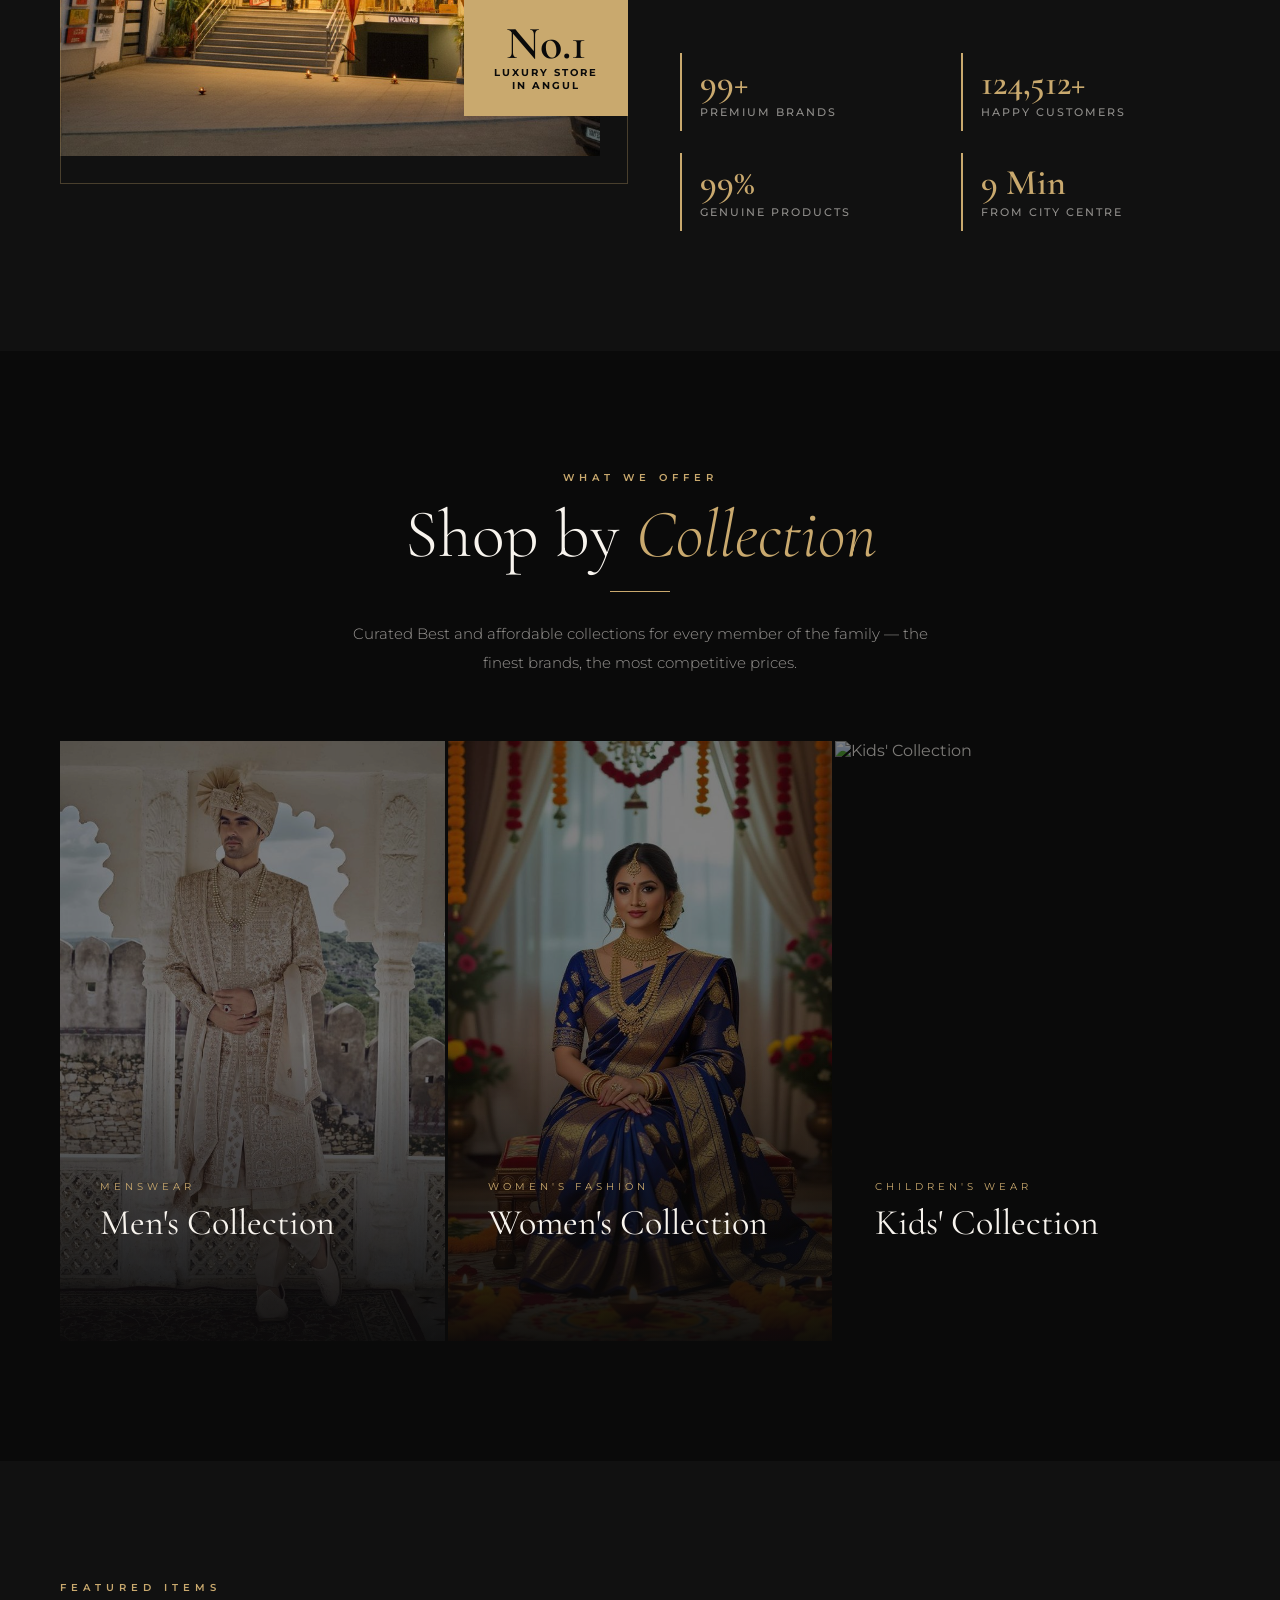
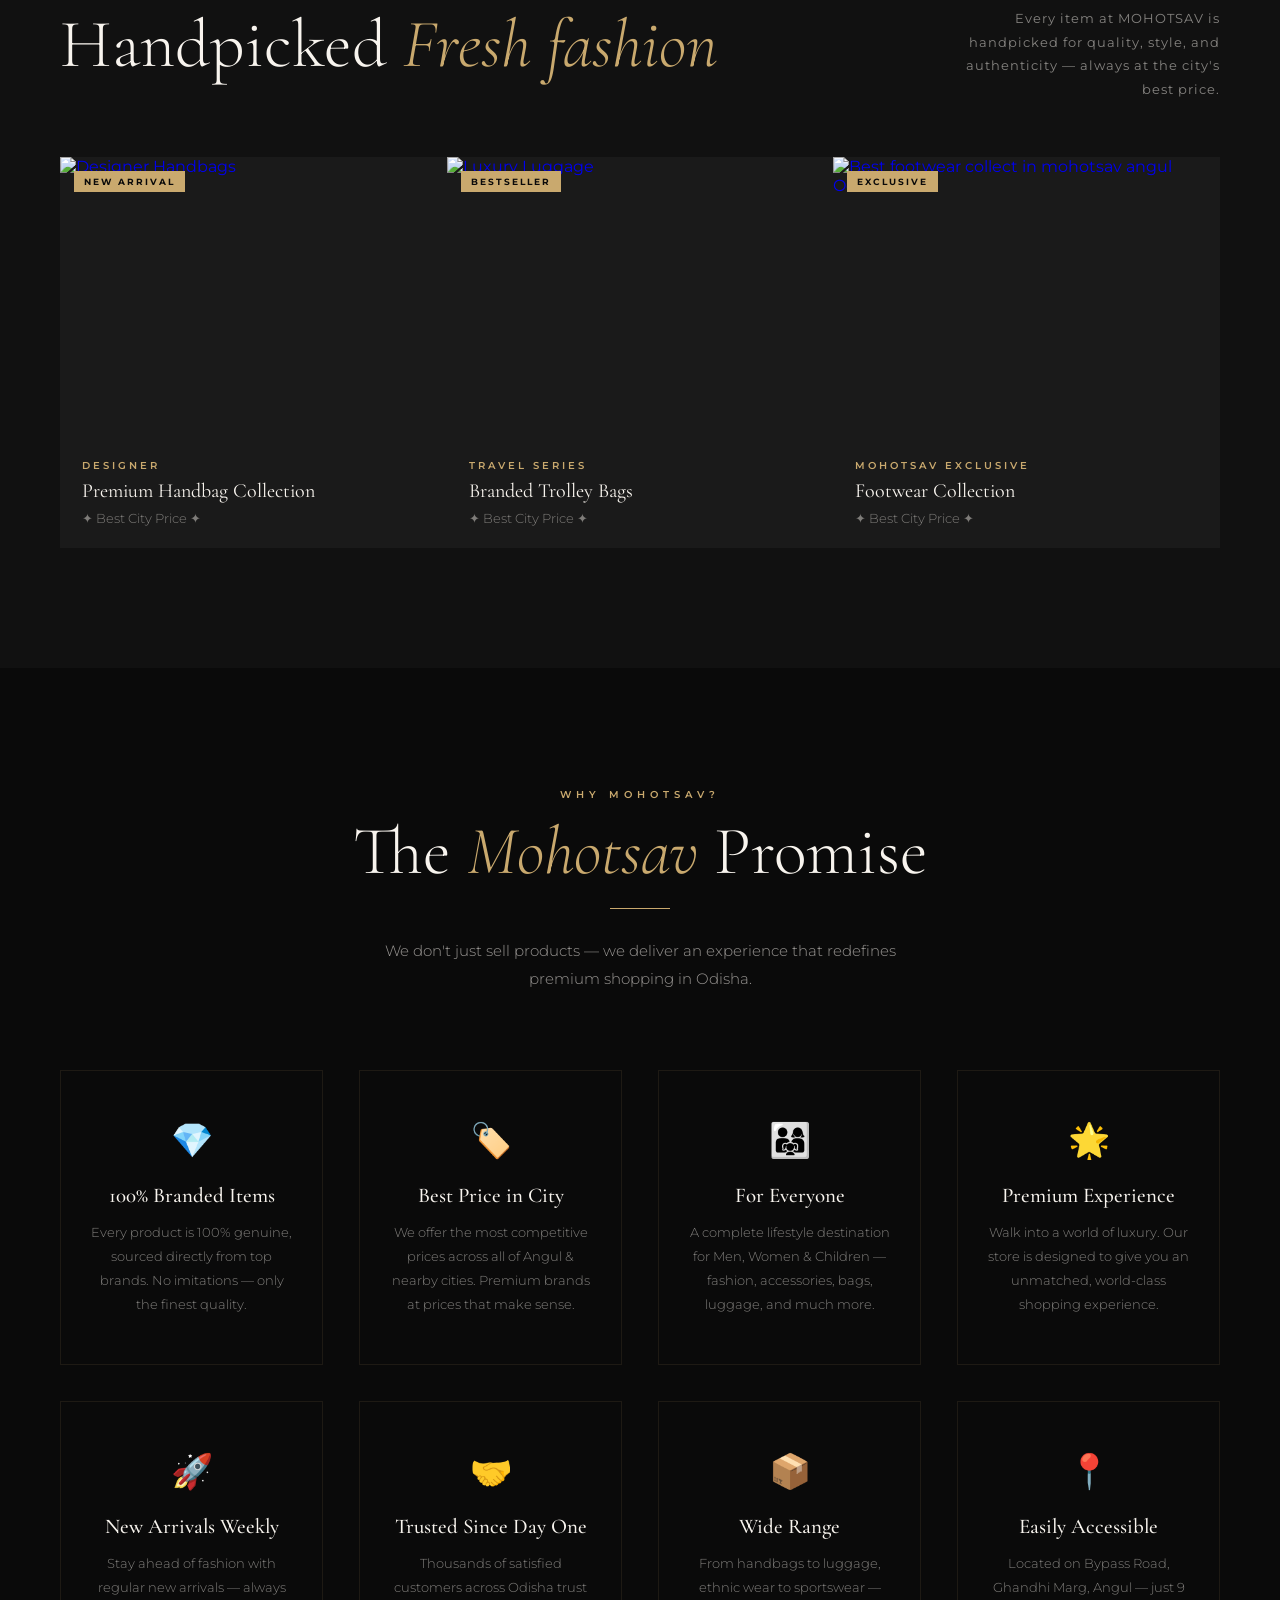
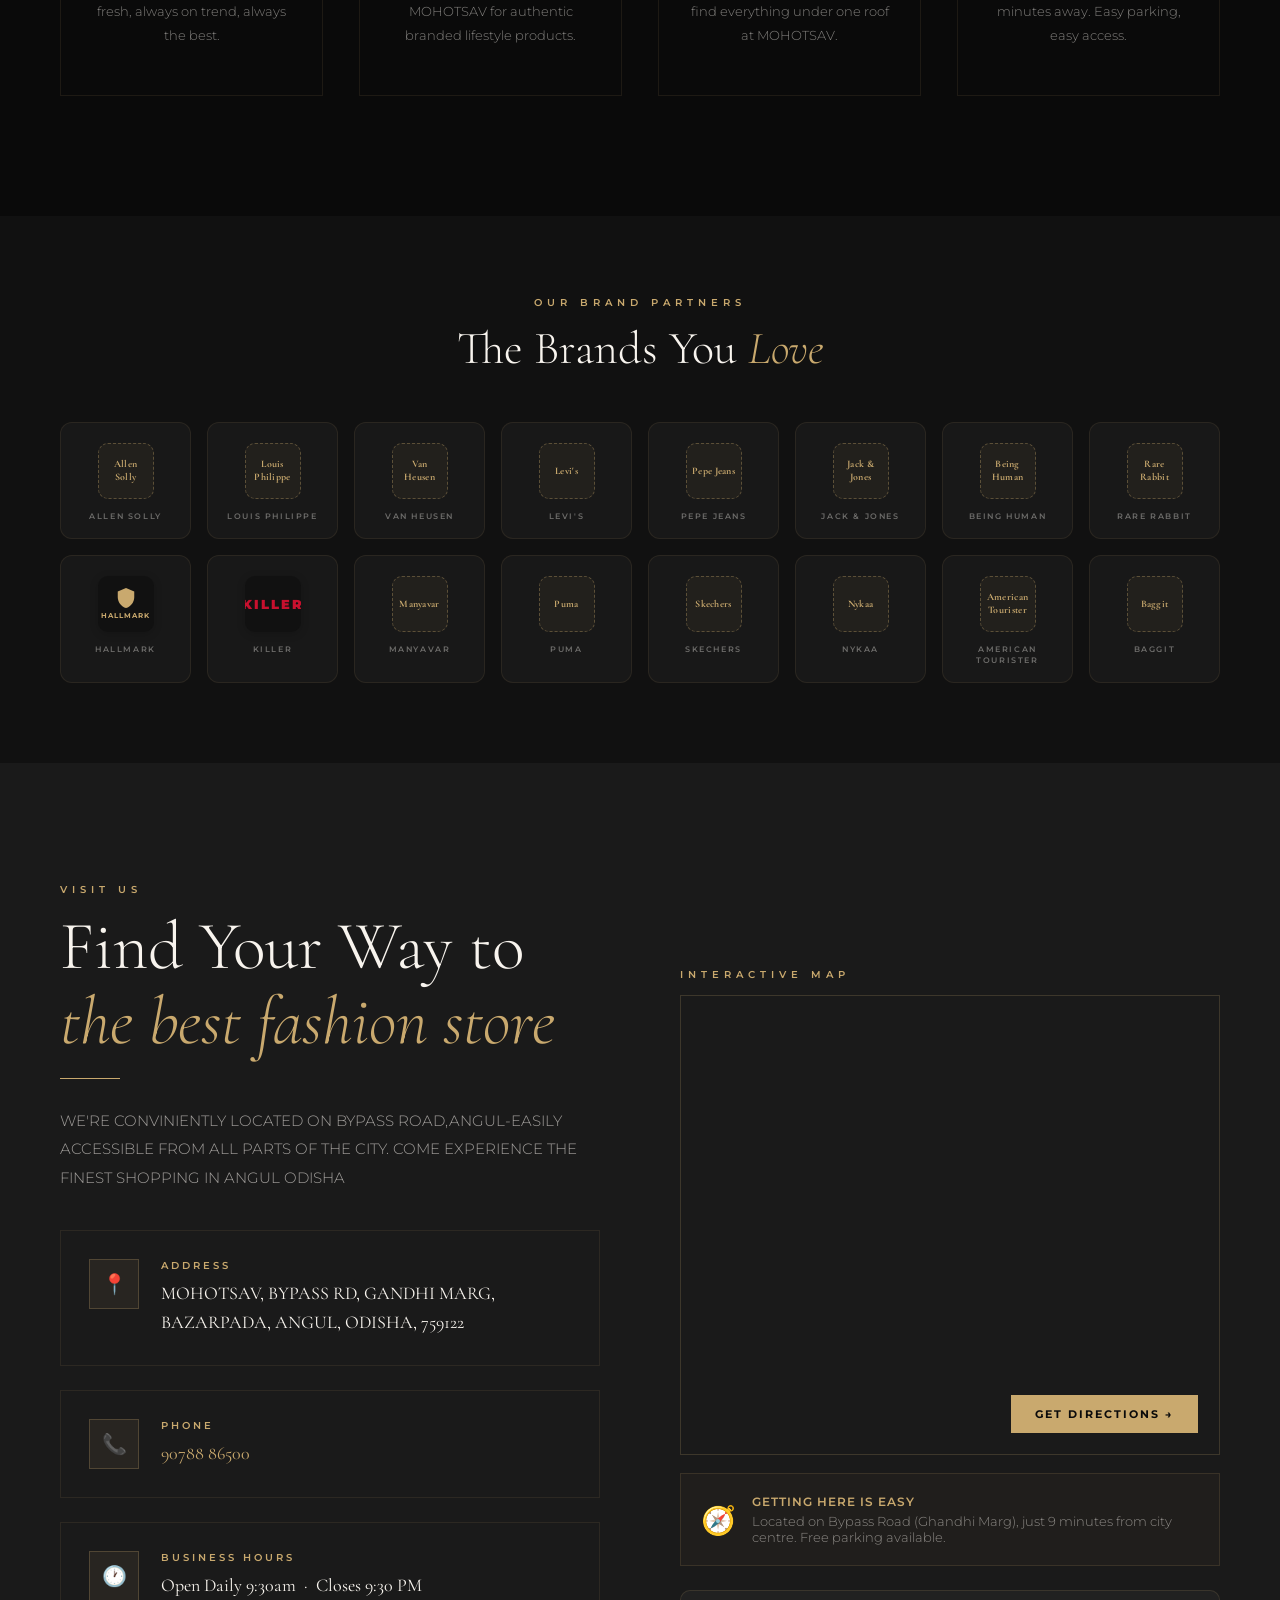
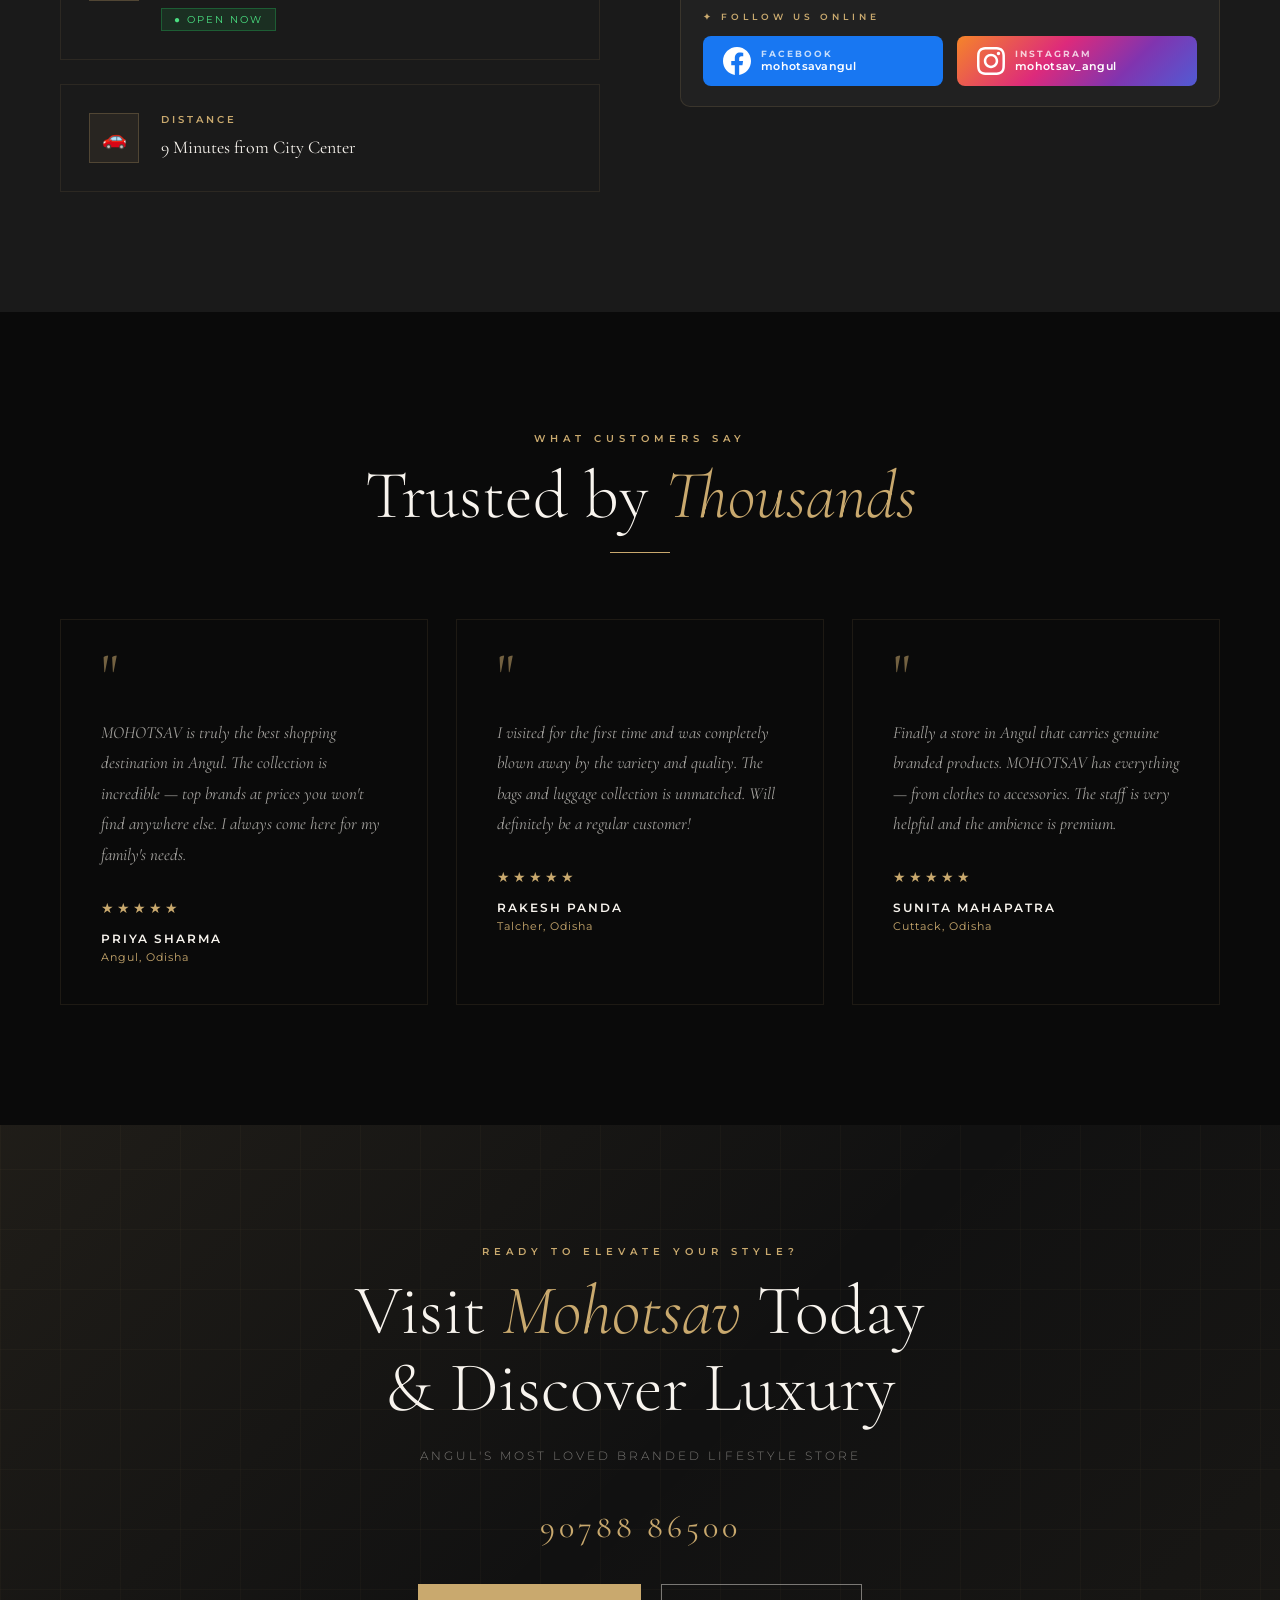
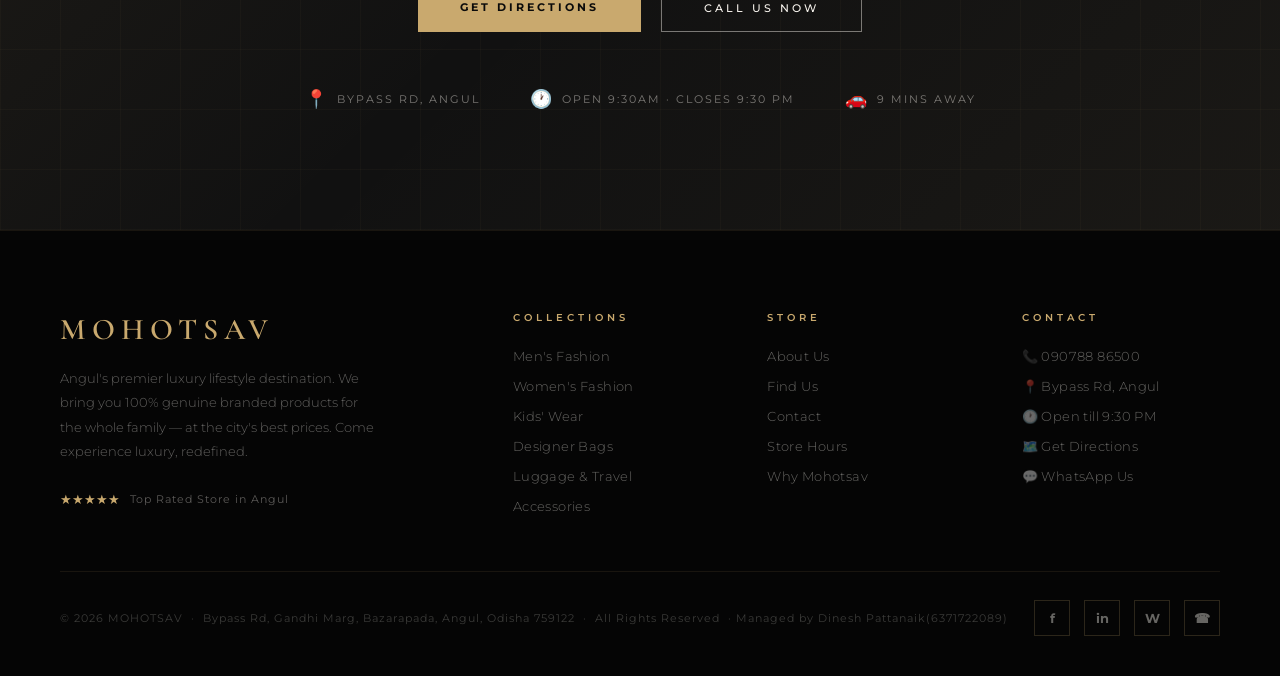
==== commit 7ff4ba14: "Update homepage layout, brands section and UI improvements" ====
--- a/index.html
+++ b/index.html
@@ -50,8 +50,12 @@
 
   <!-- Favicon placeholder -->
   <!-- <link rel="icon" href="data:image/svg+xml,<svg xmlns='http://www.w3.org/2000/svg' viewBox='0 0 100 100'><text y='.9em' font-size='90'>✦</text></svg>" /> -->
-<link rel="icon" href="assets/images/logo.png?v=1" type="image/png">
-  <!-- Google Fonts -->
+<!-- <link rel="icon" href="assets/images/logo.png?v=1" type="image/png"> -->
+<link rel="apple-touch-icon" sizes="180x180" href="/apple-touch-icon.png">
+<link rel="icon" type="image/png" sizes="32x32" href="/favicon-32x32.png">
+<link rel="icon" type="image/png" sizes="16x16" href="/favicon-16x16.png">
+<link rel="manifest" href="/site.webmanifest">
+<!-- Google Fonts -->
   <link rel="preconnect" href="https://fonts.googleapis.com" />
   <link rel="preconnect" href="https://fonts.gstatic.com" crossorigin />
   <link href="https://fonts.googleapis.com/css2?family=Cormorant+Garamond:ital,wght@0,300;0,400;0,500;0,600;0,700;1,300;1,400;1,600&family=Montserrat:wght@300;400;500;600;700&display=swap" rel="stylesheet" />
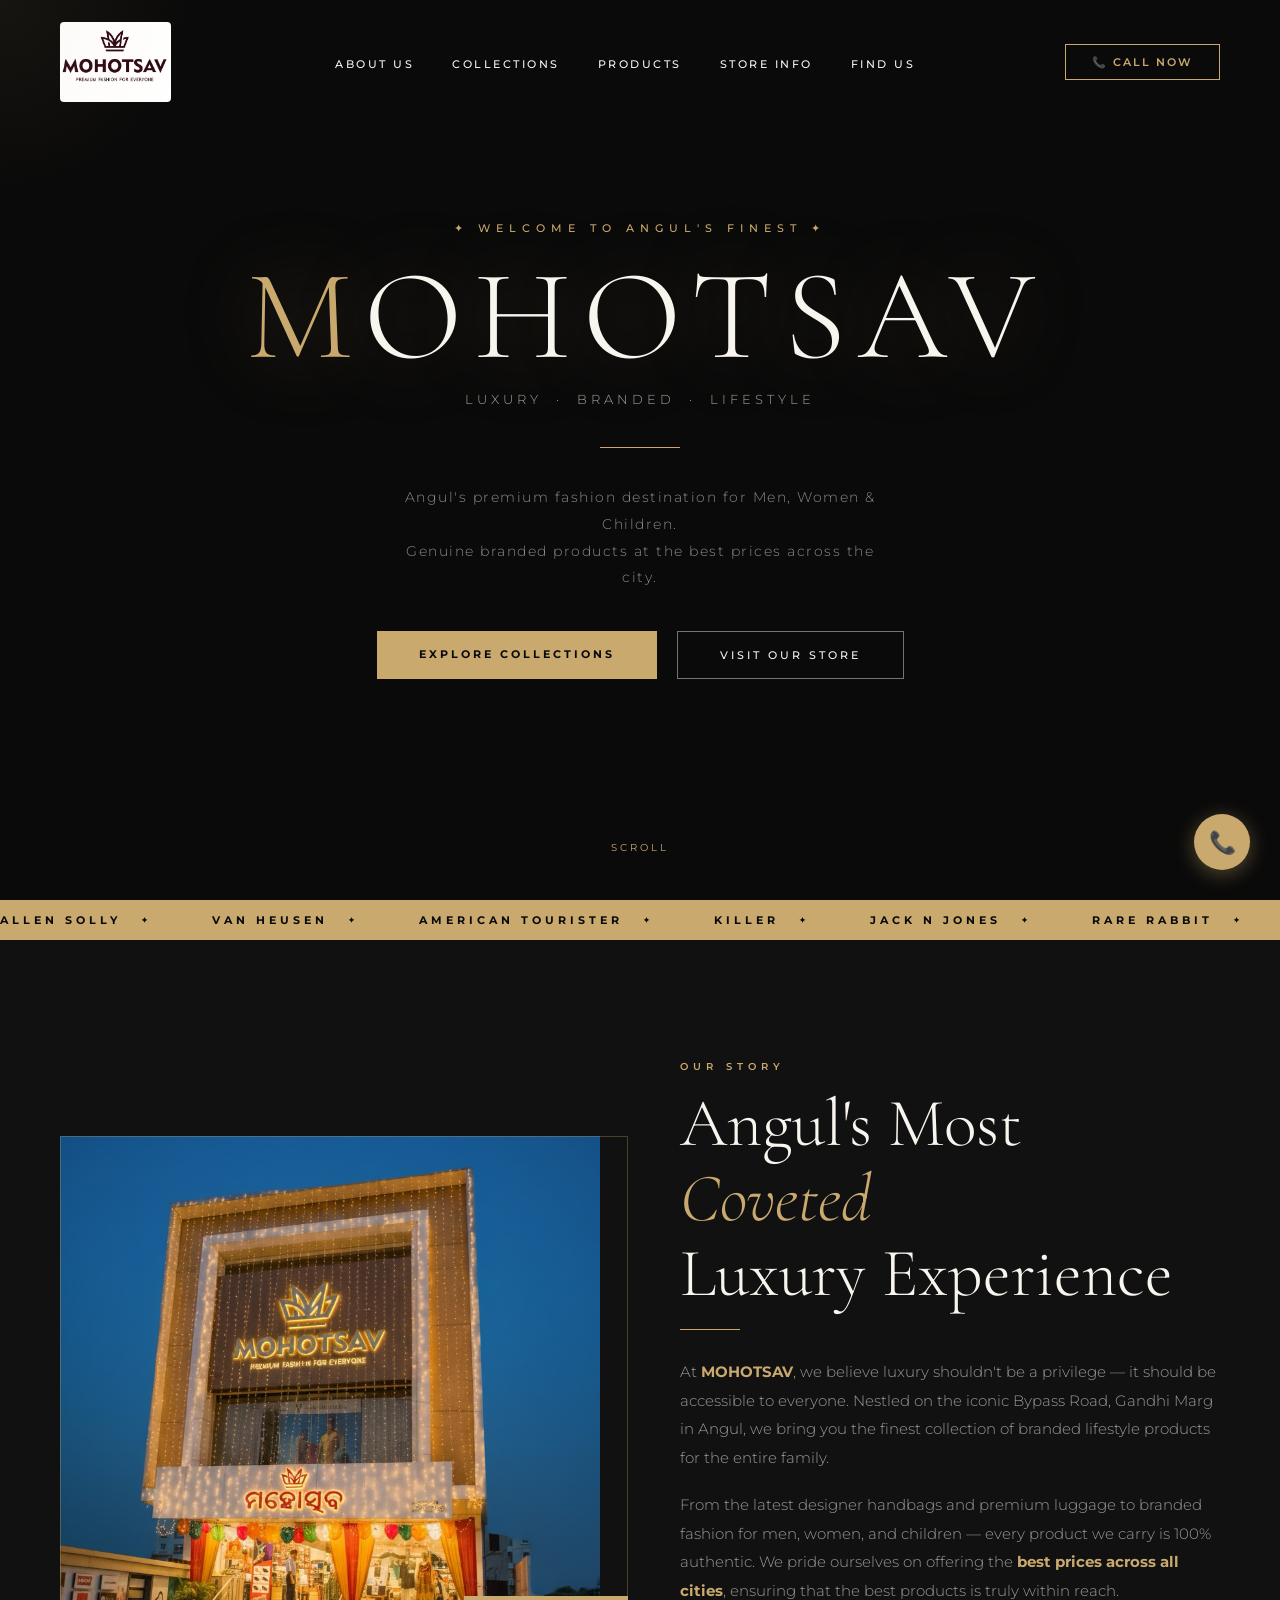
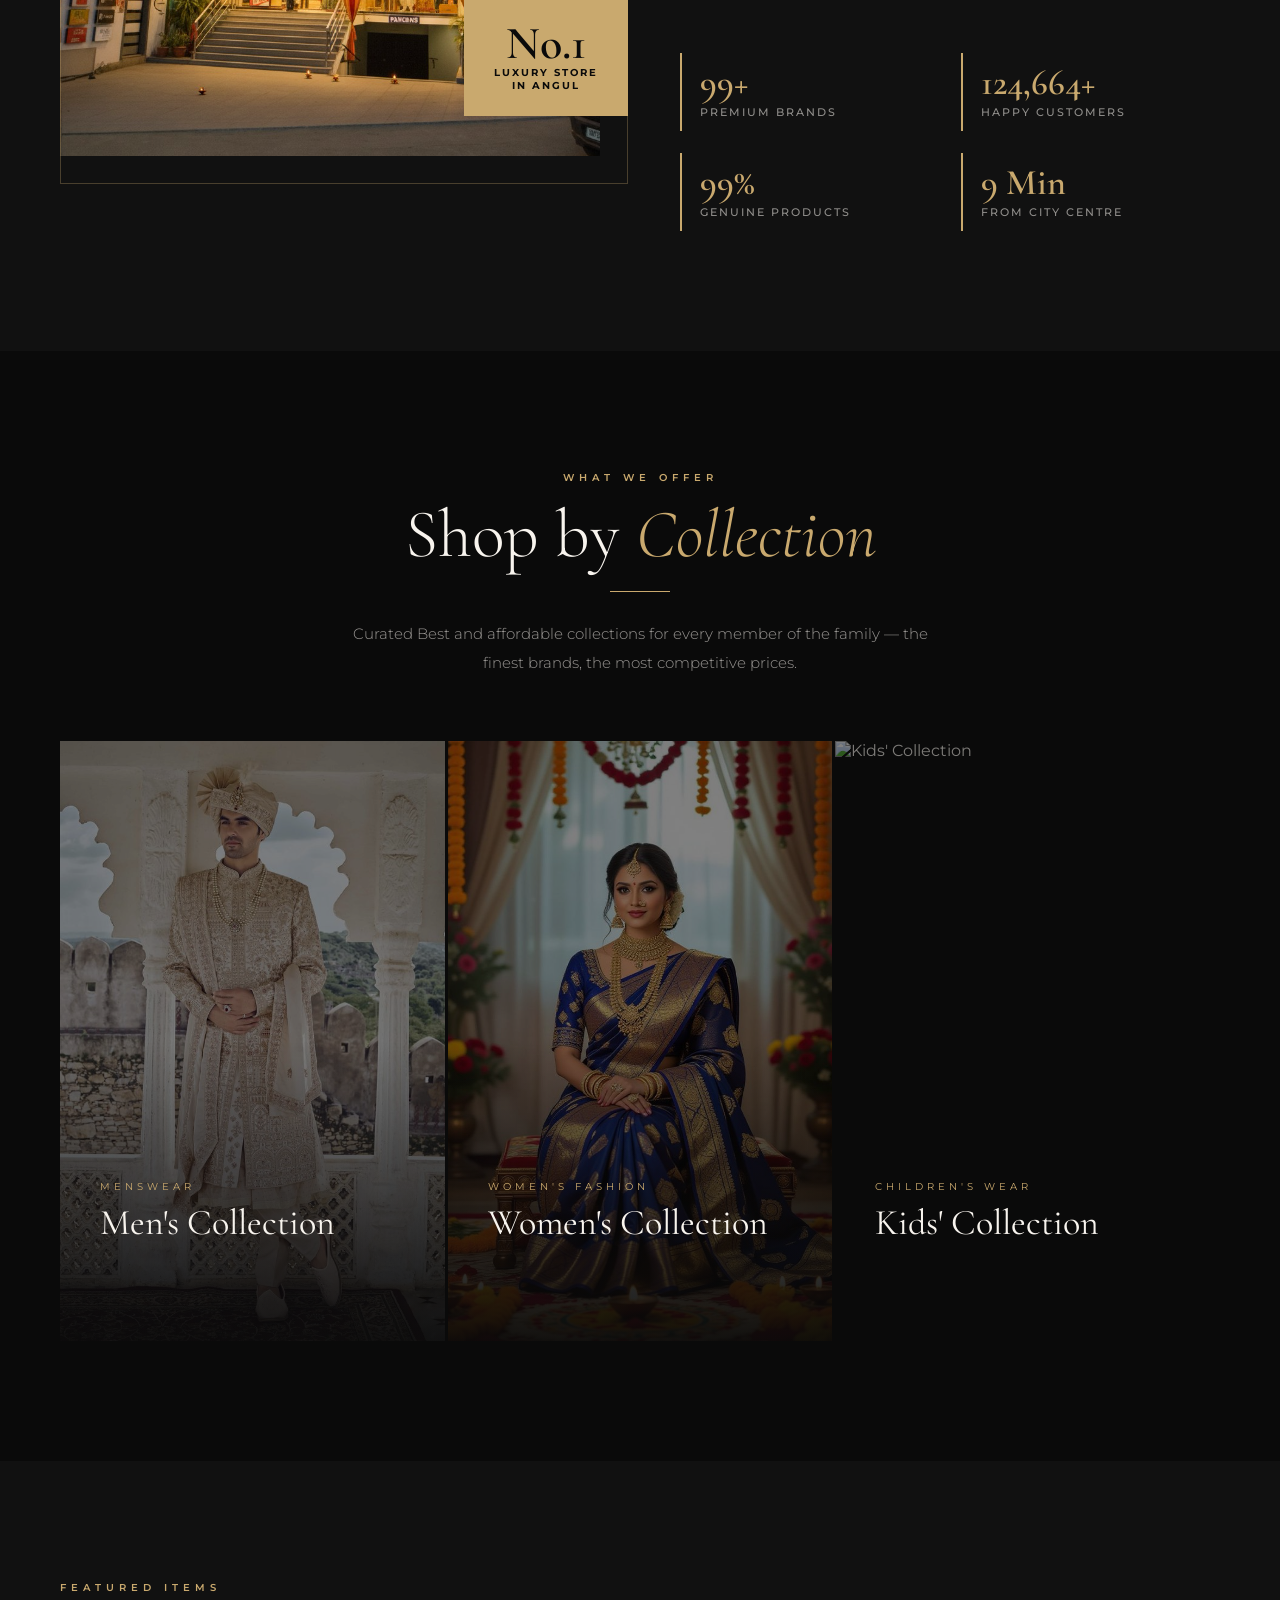
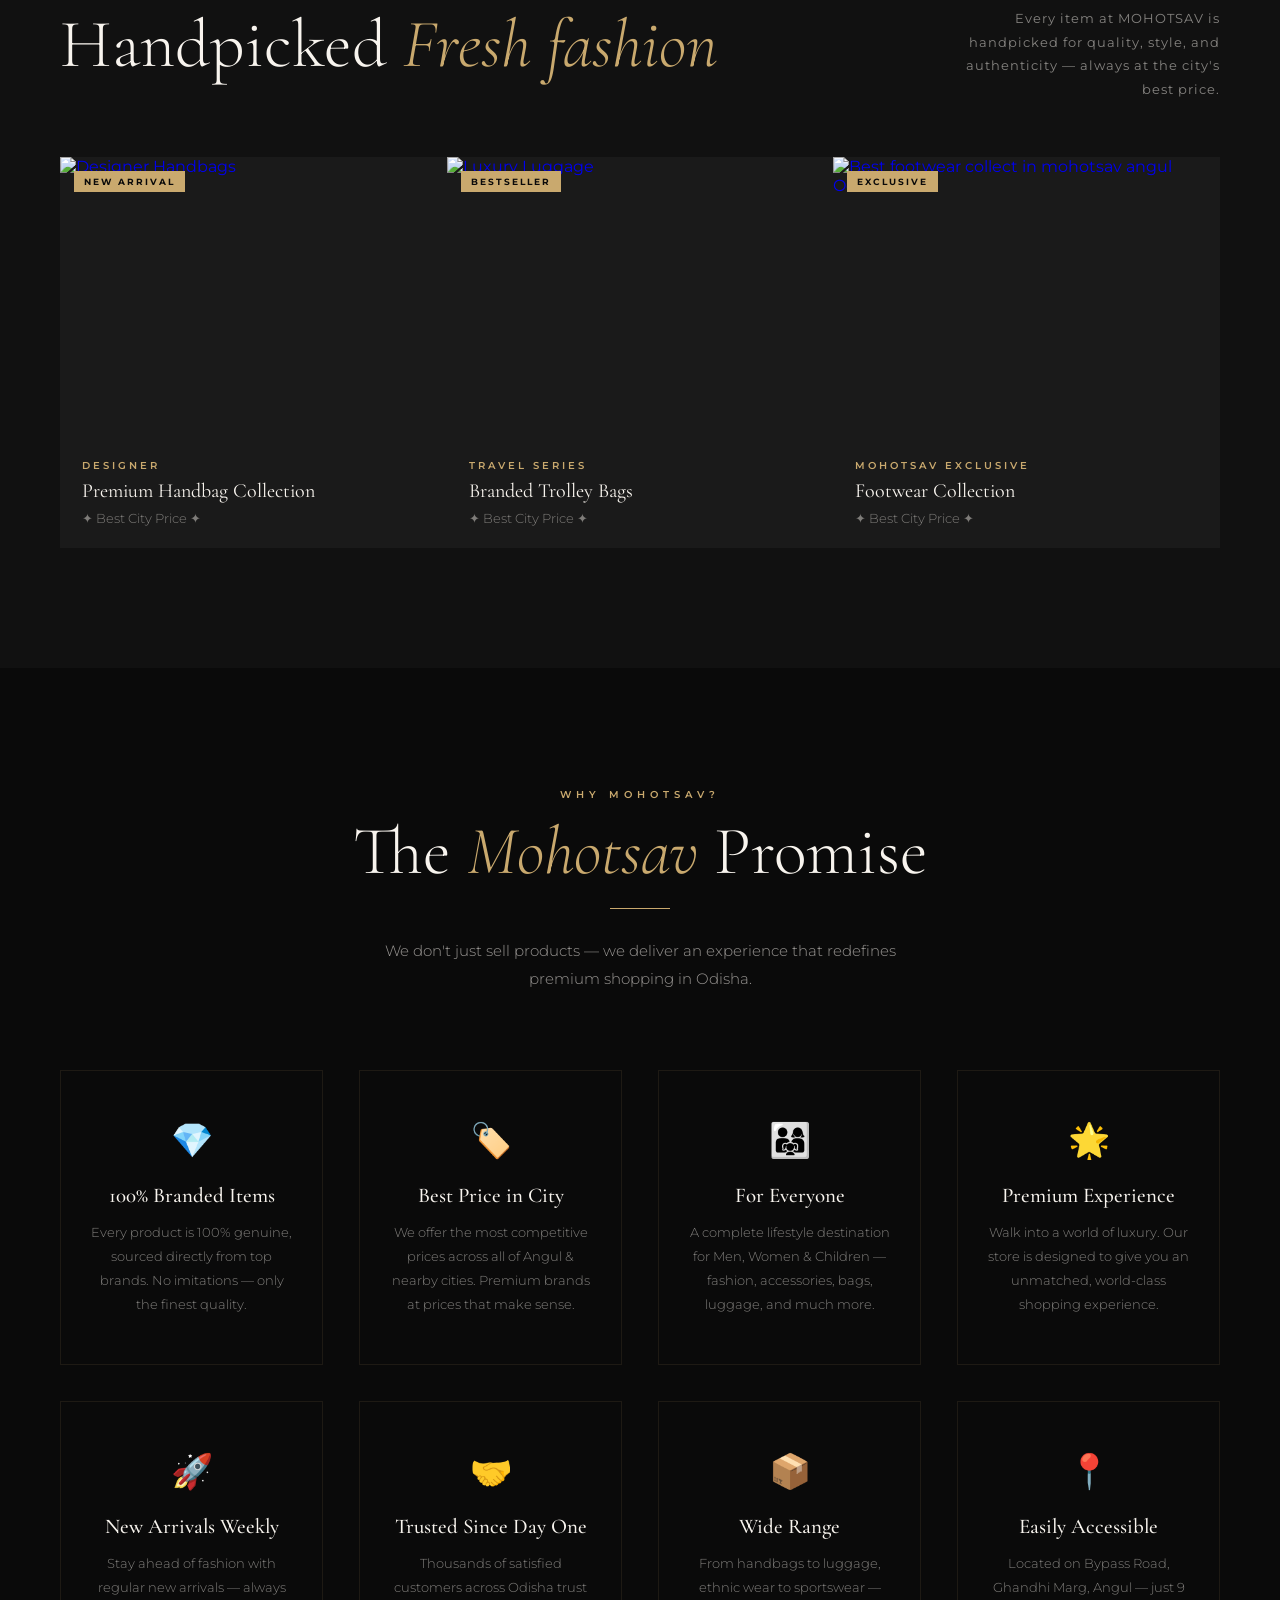
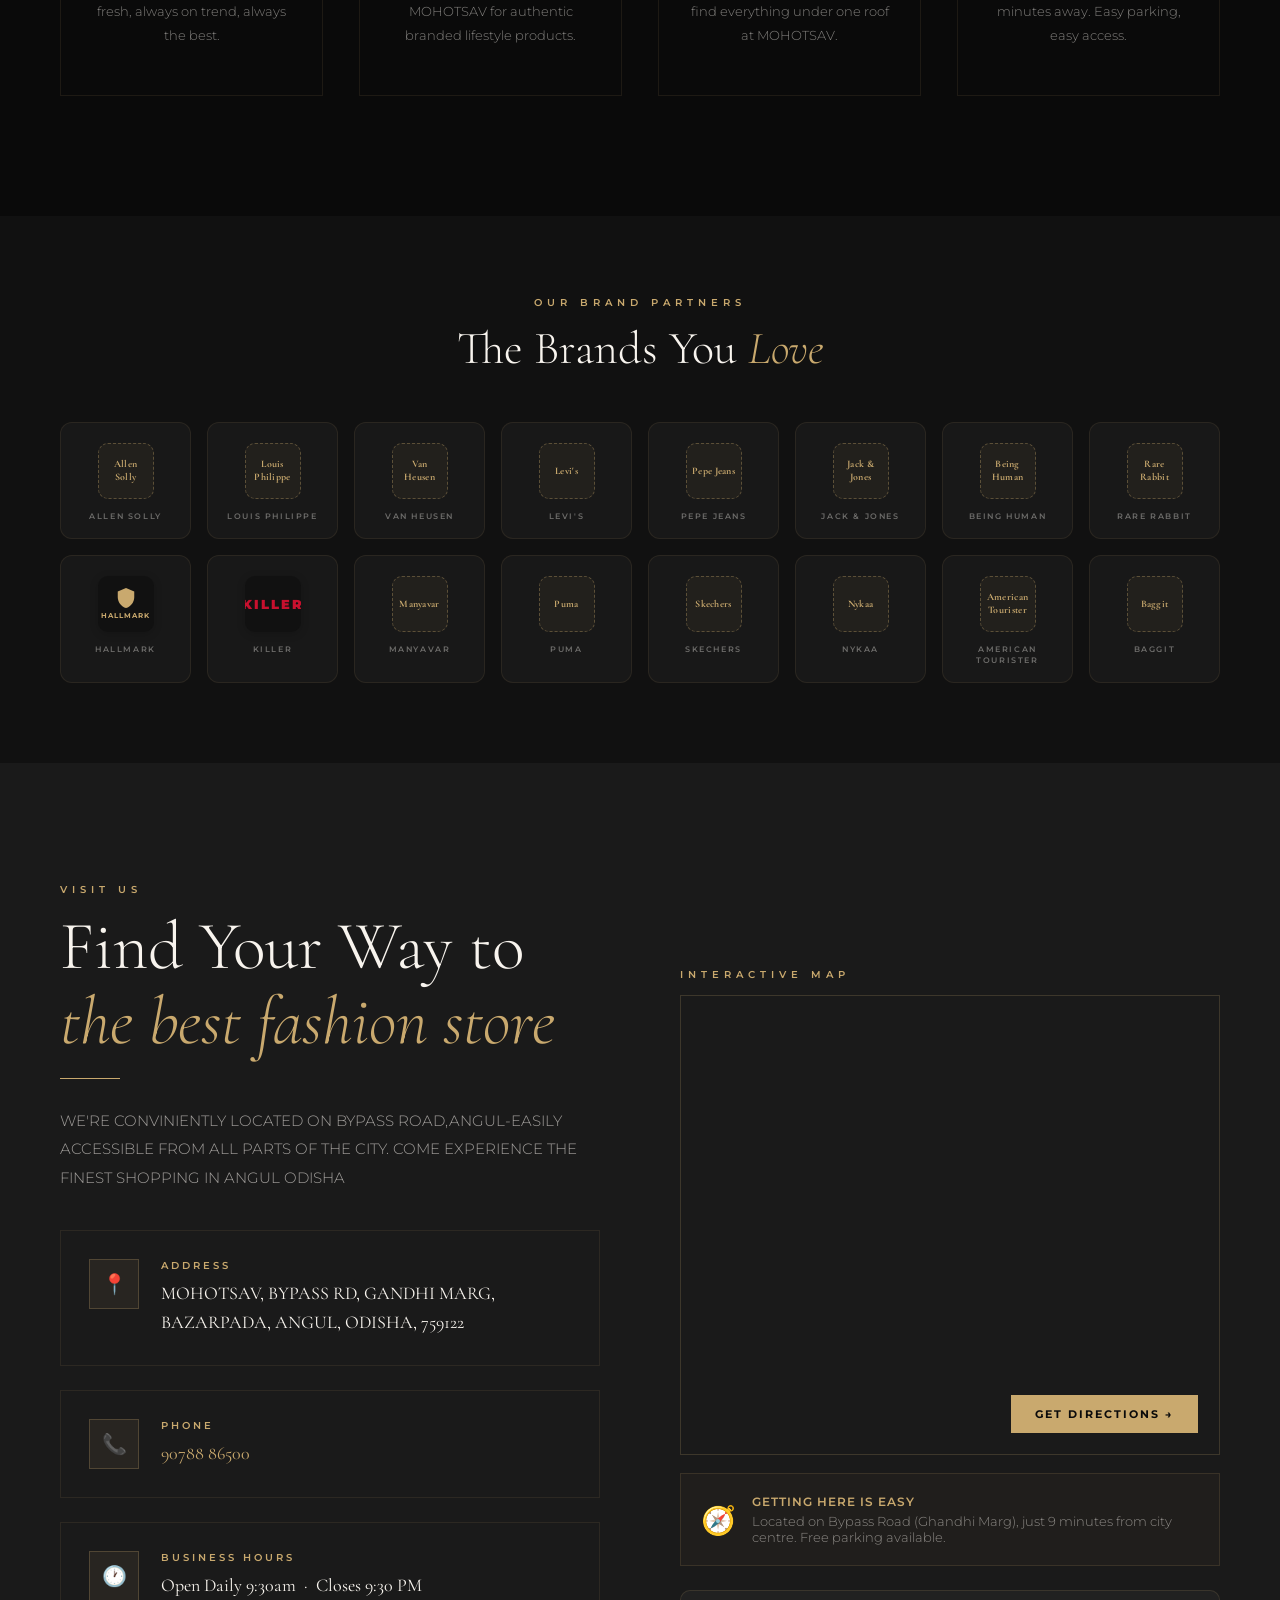
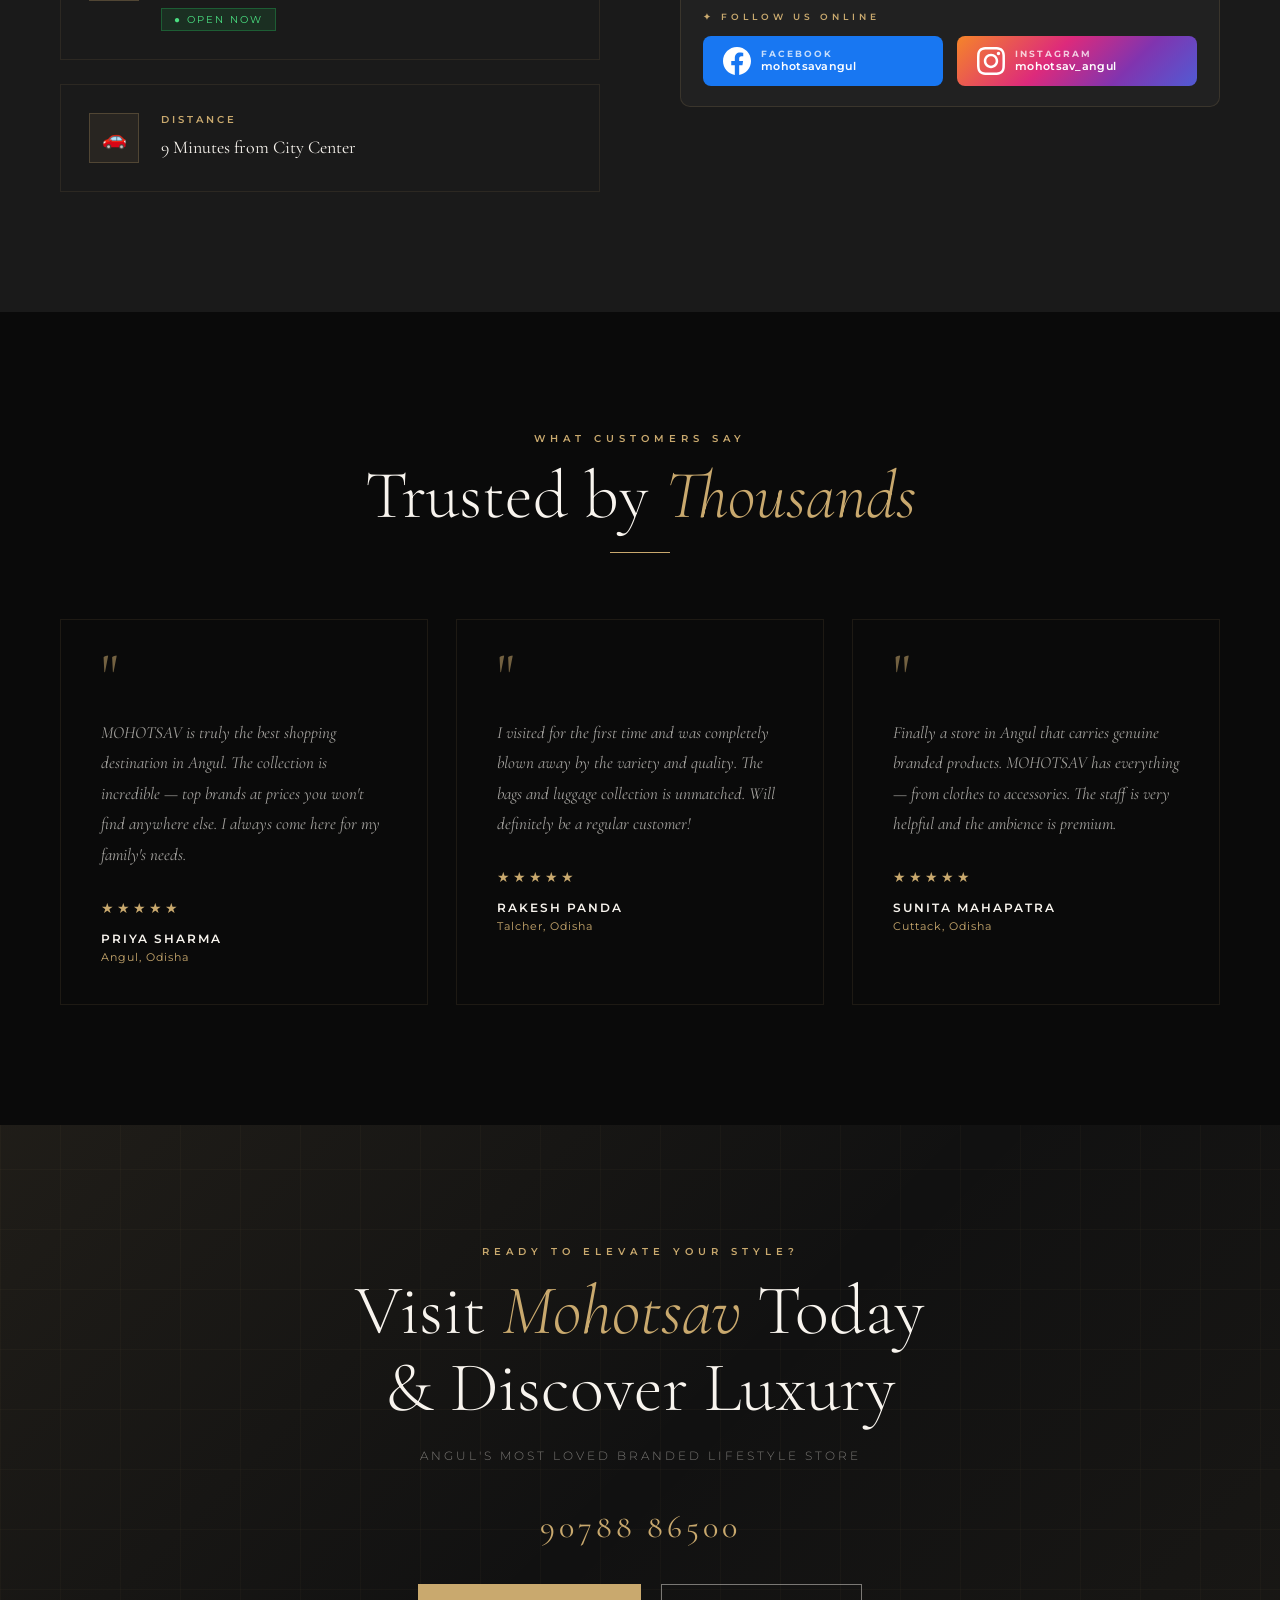
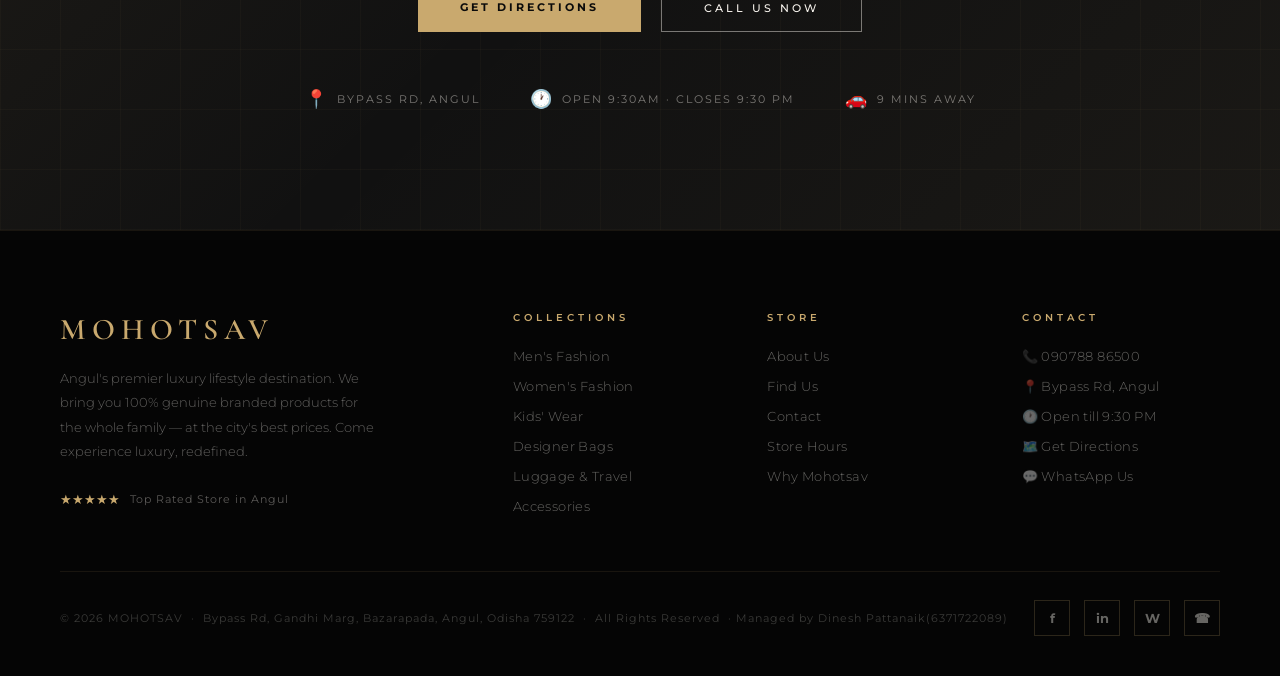
==== commit 11661339: "Fixed favicon path" ====
--- a/index.html
+++ b/index.html
@@ -51,10 +51,11 @@
   <!-- Favicon placeholder -->
   <!-- <link rel="icon" href="data:image/svg+xml,<svg xmlns='http://www.w3.org/2000/svg' viewBox='0 0 100 100'><text y='.9em' font-size='90'>✦</text></svg>" /> -->
 <!-- <link rel="icon" href="assets/images/logo.png?v=1" type="image/png"> -->
-<link rel="apple-touch-icon" sizes="180x180" href="/apple-touch-icon.png">
-<link rel="icon" type="image/png" sizes="32x32" href="/favicon-32x32.png">
-<link rel="icon" type="image/png" sizes="16x16" href="/favicon-16x16.png">
-<link rel="manifest" href="/site.webmanifest">
+<link rel="apple-touch-icon" sizes="180x180" href="apple-touch-icon.png">
+<link rel="icon" type="image/png" sizes="32x32" href="favicon-32x32.png">
+<link rel="icon" type="image/png" sizes="16x16" href="favicon-16x16.png">
+<link rel="manifest" href="site.webmanifest">
+<link rel="icon" href="favicon.ico">
 <!-- Google Fonts -->
   <link rel="preconnect" href="https://fonts.googleapis.com" />
   <link rel="preconnect" href="https://fonts.gstatic.com" crossorigin />
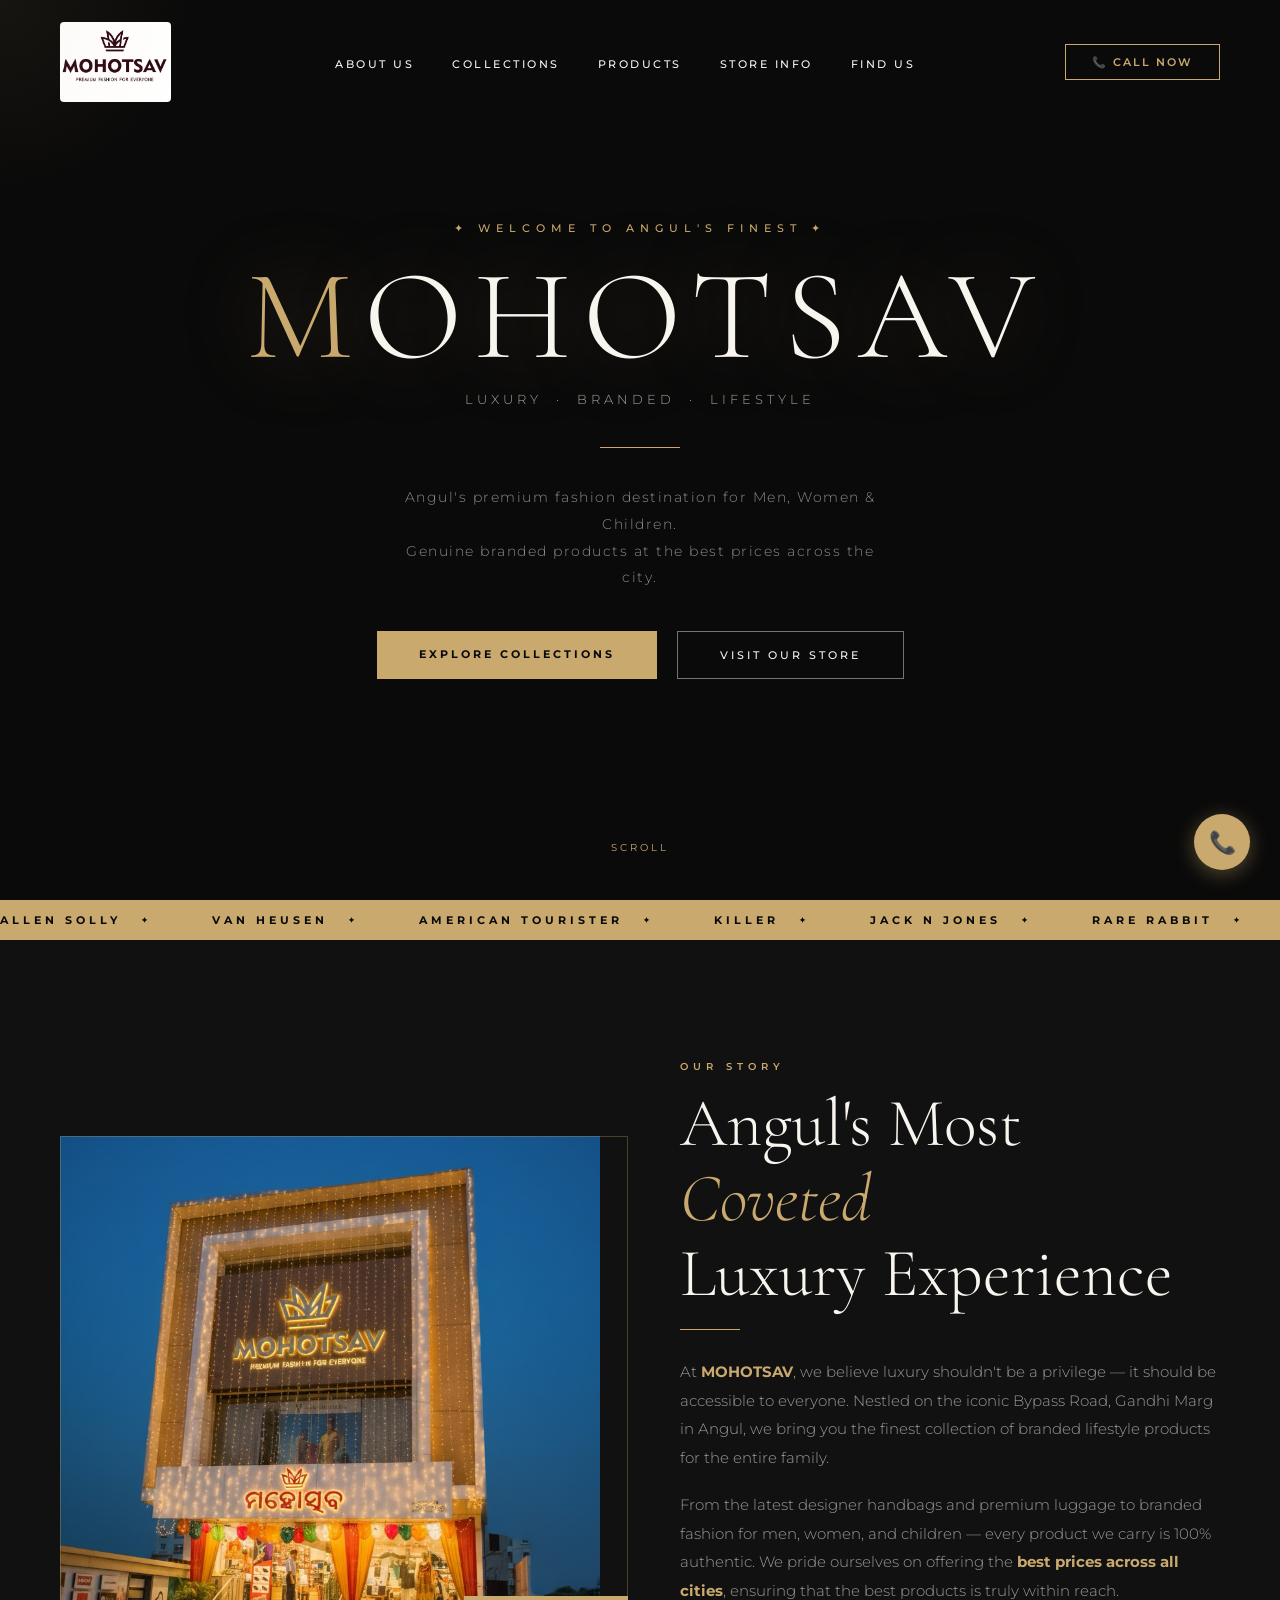
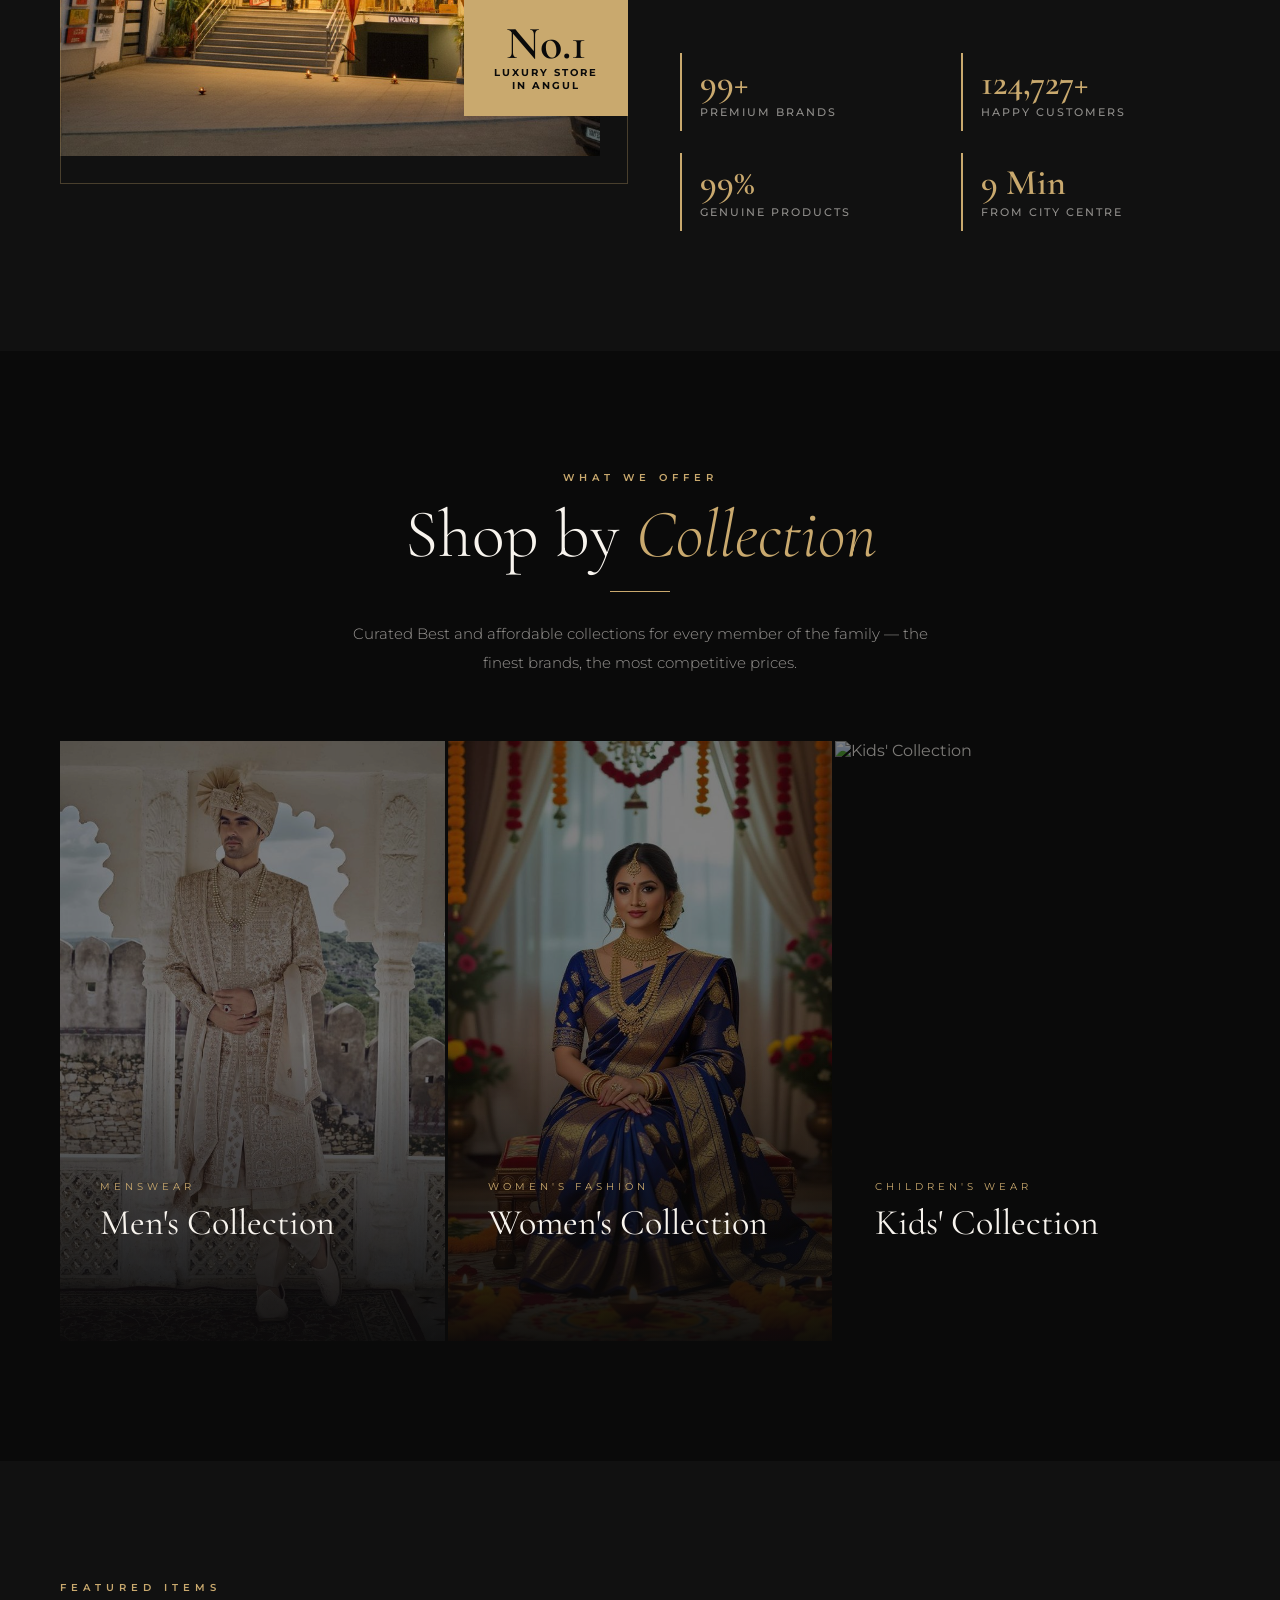
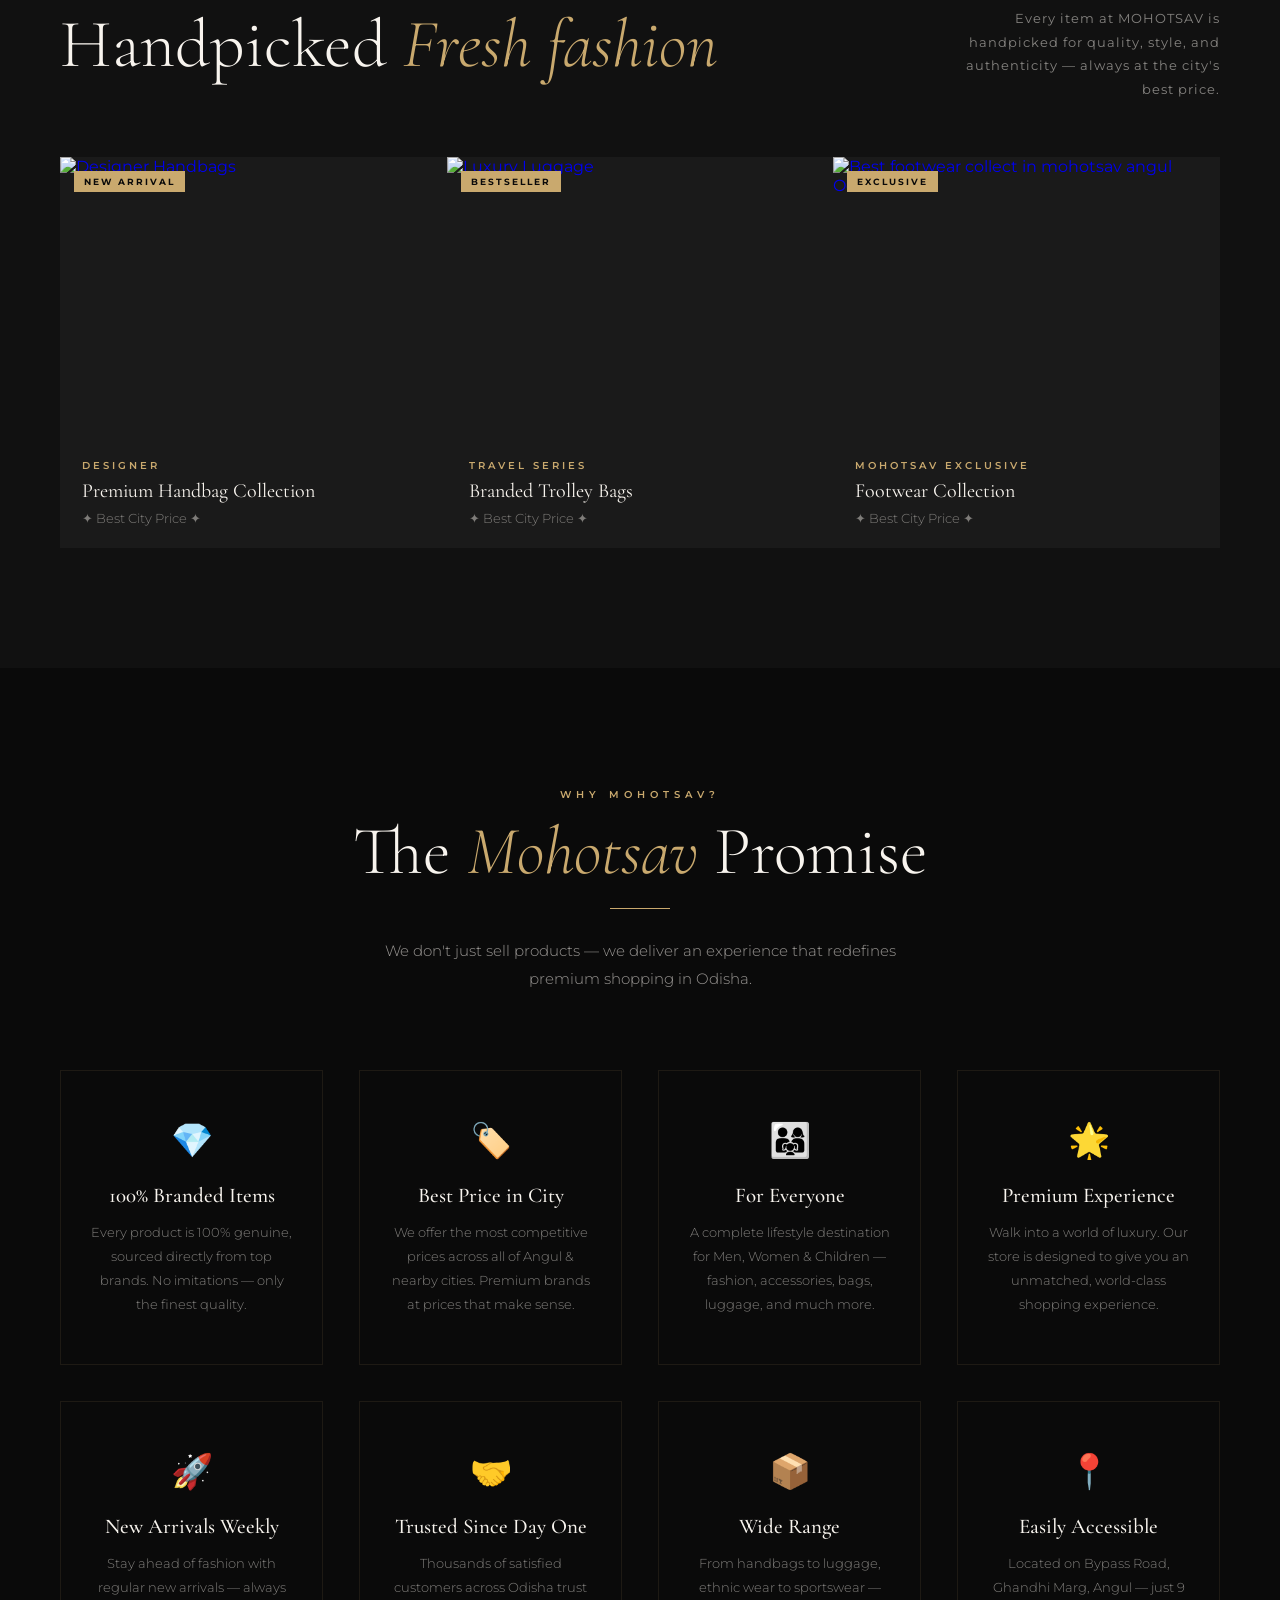
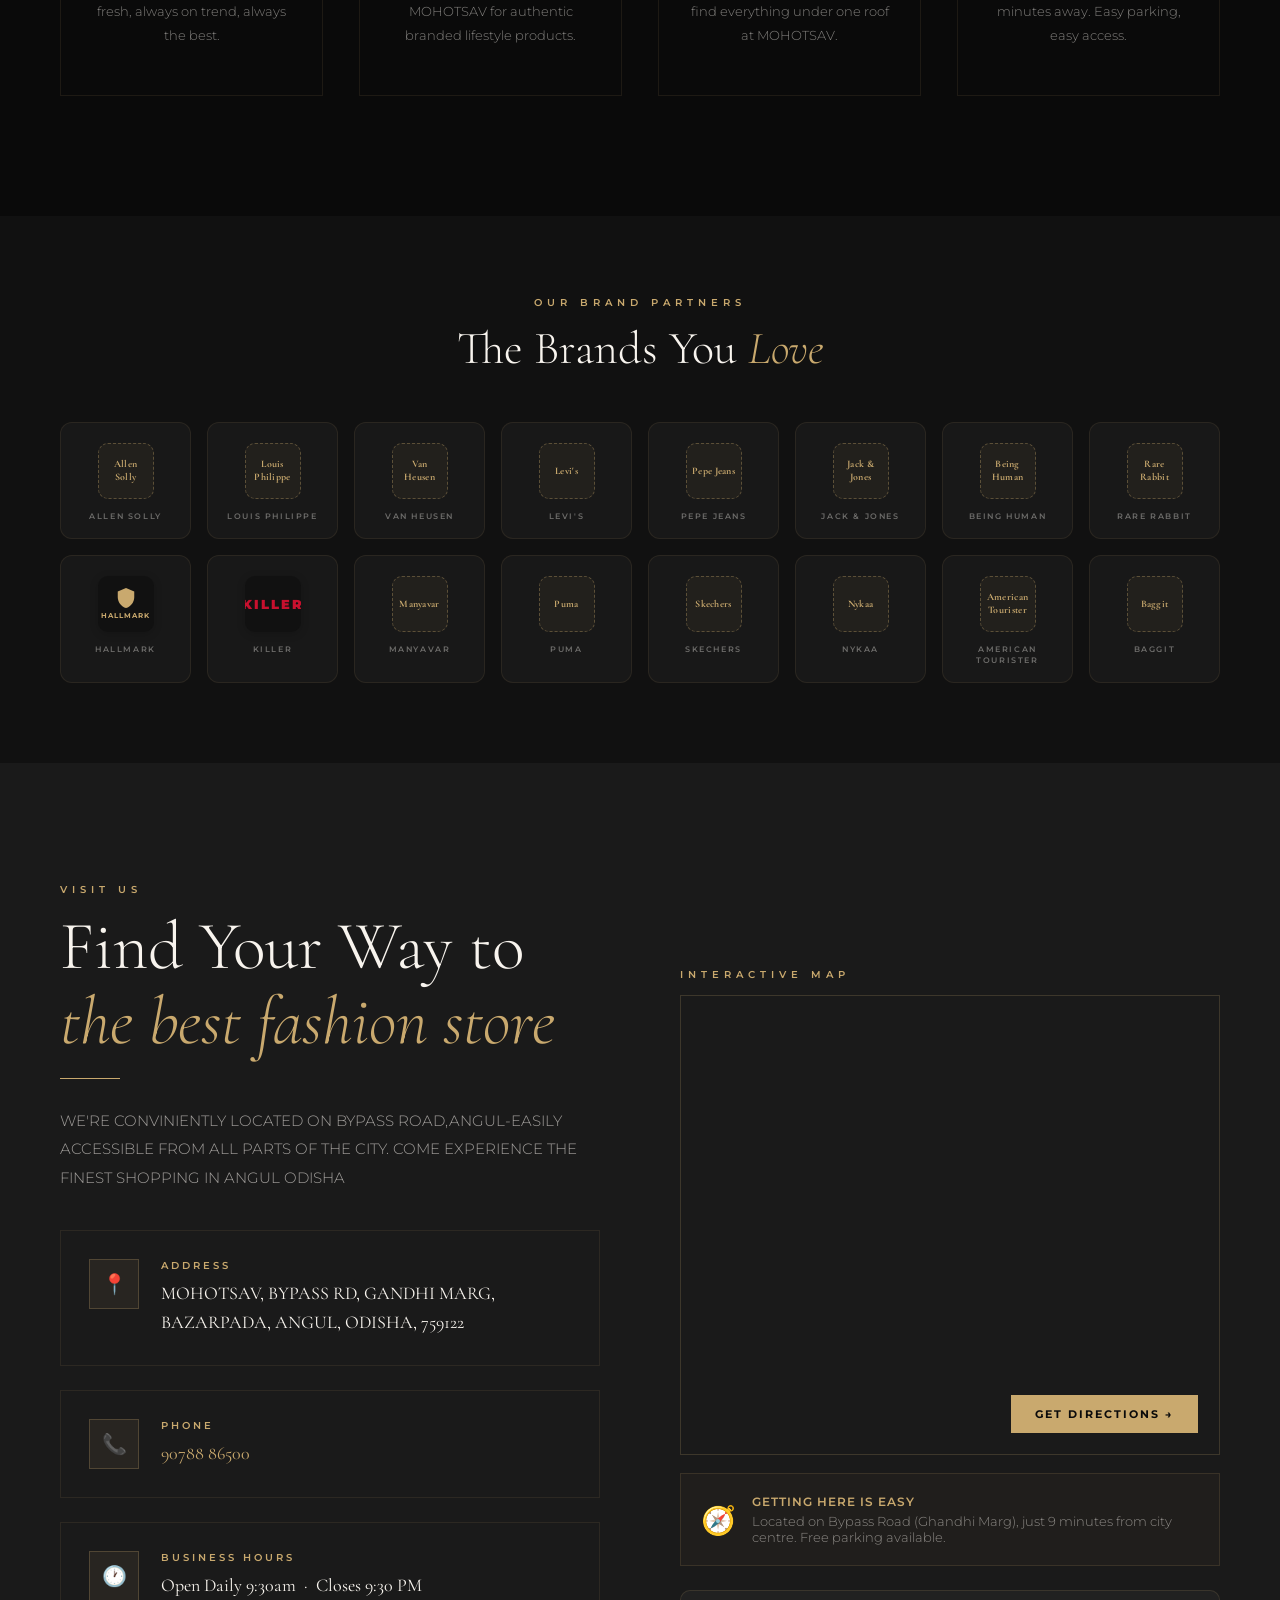
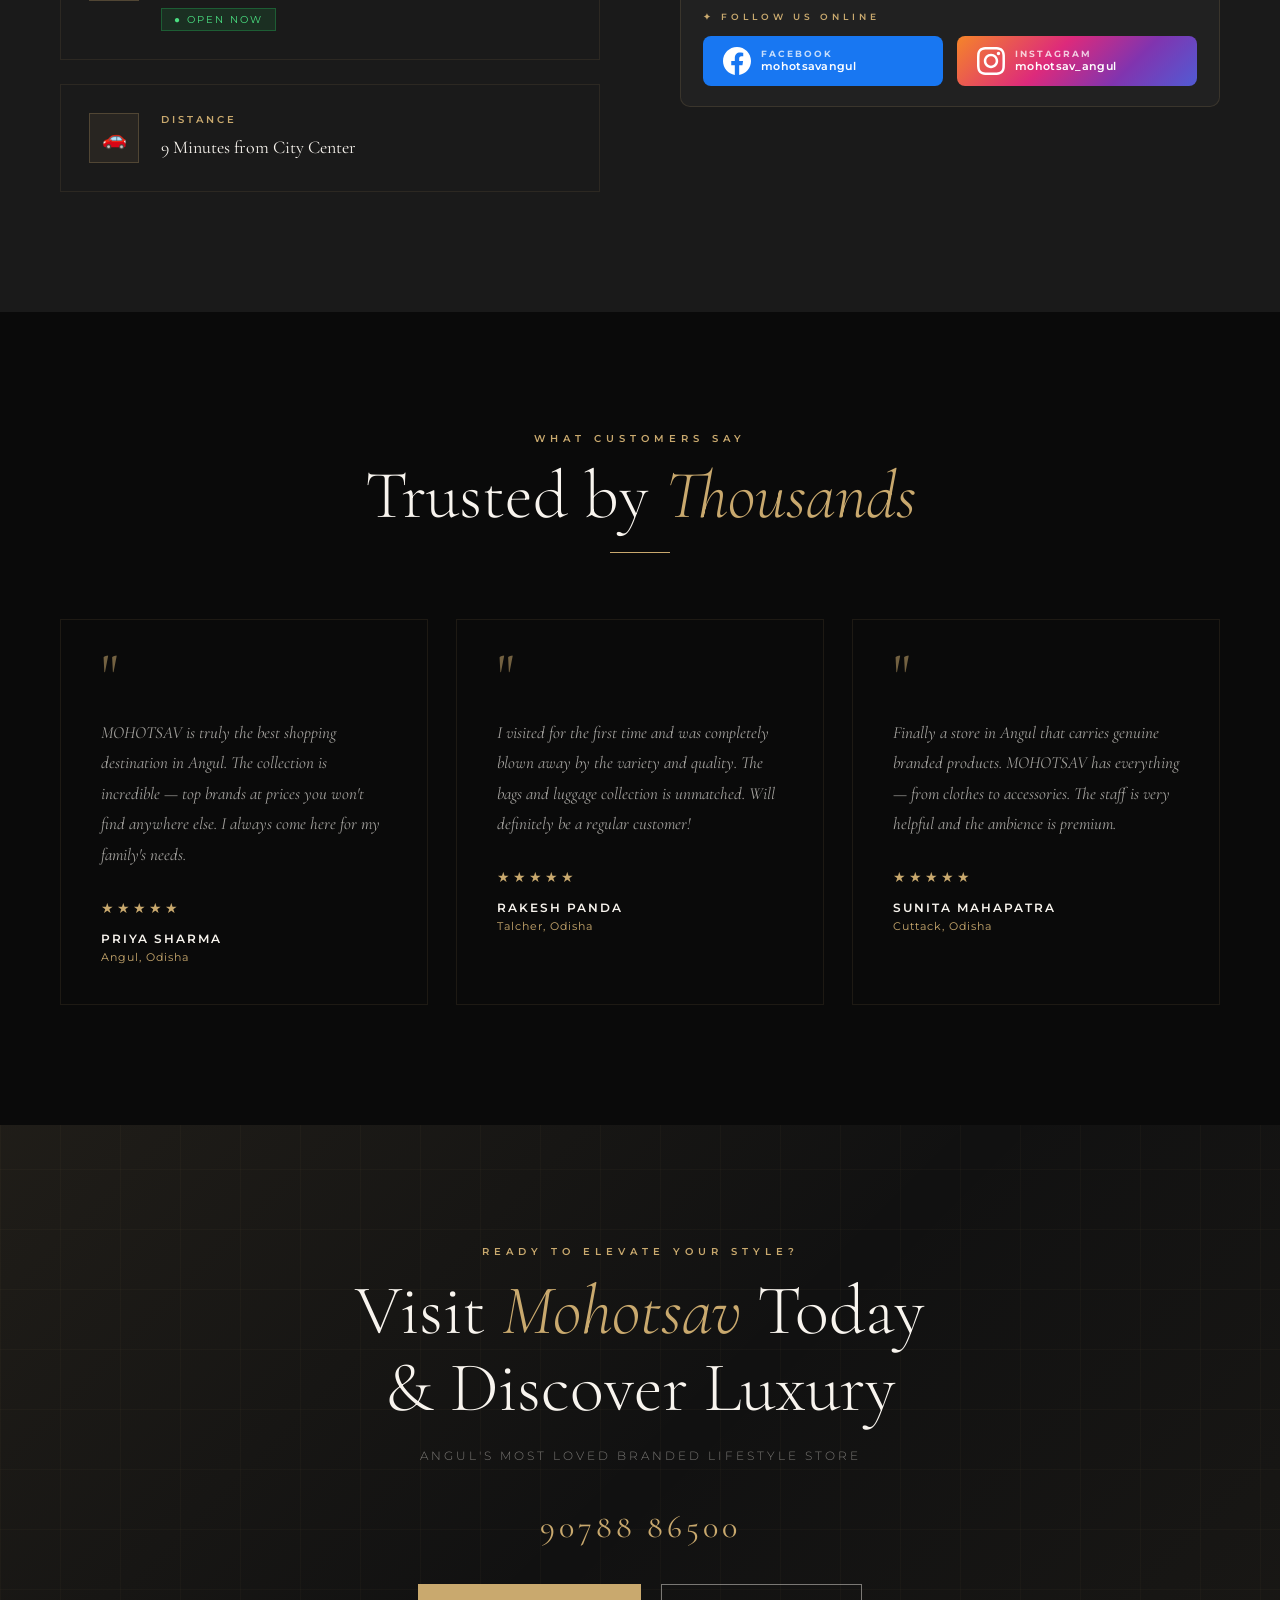
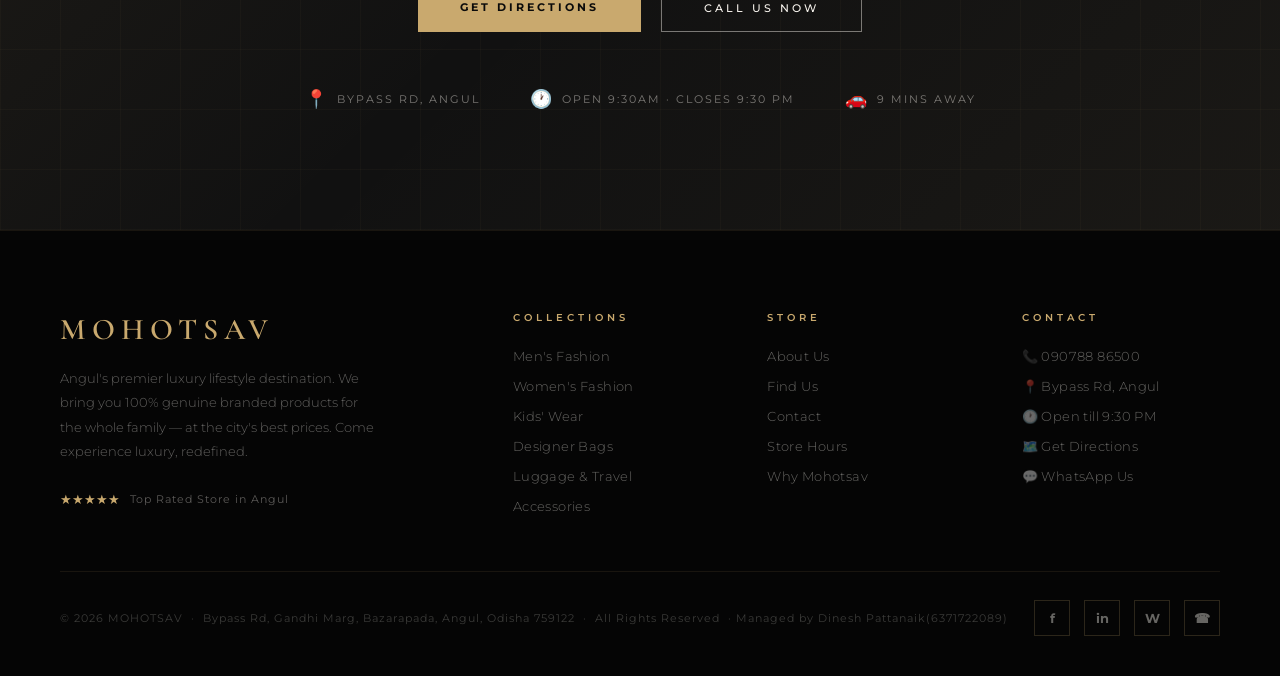
==== commit 17c0f8f2: "force favicon update" ====
--- a/index.html
+++ b/index.html
@@ -51,11 +51,11 @@
   <!-- Favicon placeholder -->
   <!-- <link rel="icon" href="data:image/svg+xml,<svg xmlns='http://www.w3.org/2000/svg' viewBox='0 0 100 100'><text y='.9em' font-size='90'>✦</text></svg>" /> -->
 <!-- <link rel="icon" href="assets/images/logo.png?v=1" type="image/png"> -->
-<link rel="apple-touch-icon" sizes="180x180" href="apple-touch-icon.png">
-<link rel="icon" type="image/png" sizes="32x32" href="favicon-32x32.png">
-<link rel="icon" type="image/png" sizes="16x16" href="favicon-16x16.png">
-<link rel="manifest" href="site.webmanifest">
-<link rel="icon" href="favicon.ico">
+<link rel="apple-touch-icon" sizes="180x180" href="apple-touch-icon.png?v=2">
+<link rel="icon" type="image/png" sizes="32x32" href="favicon-32x32.png?v=2">
+<link rel="icon" type="image/png" sizes="16x16" href="favicon-16x16.png?v=2">
+<link rel="manifest" href="site.webmanifest?v=2">
+<link rel="icon" href="favicon.ico?v=2">
 <!-- Google Fonts -->
   <link rel="preconnect" href="https://fonts.googleapis.com" />
   <link rel="preconnect" href="https://fonts.gstatic.com" crossorigin />
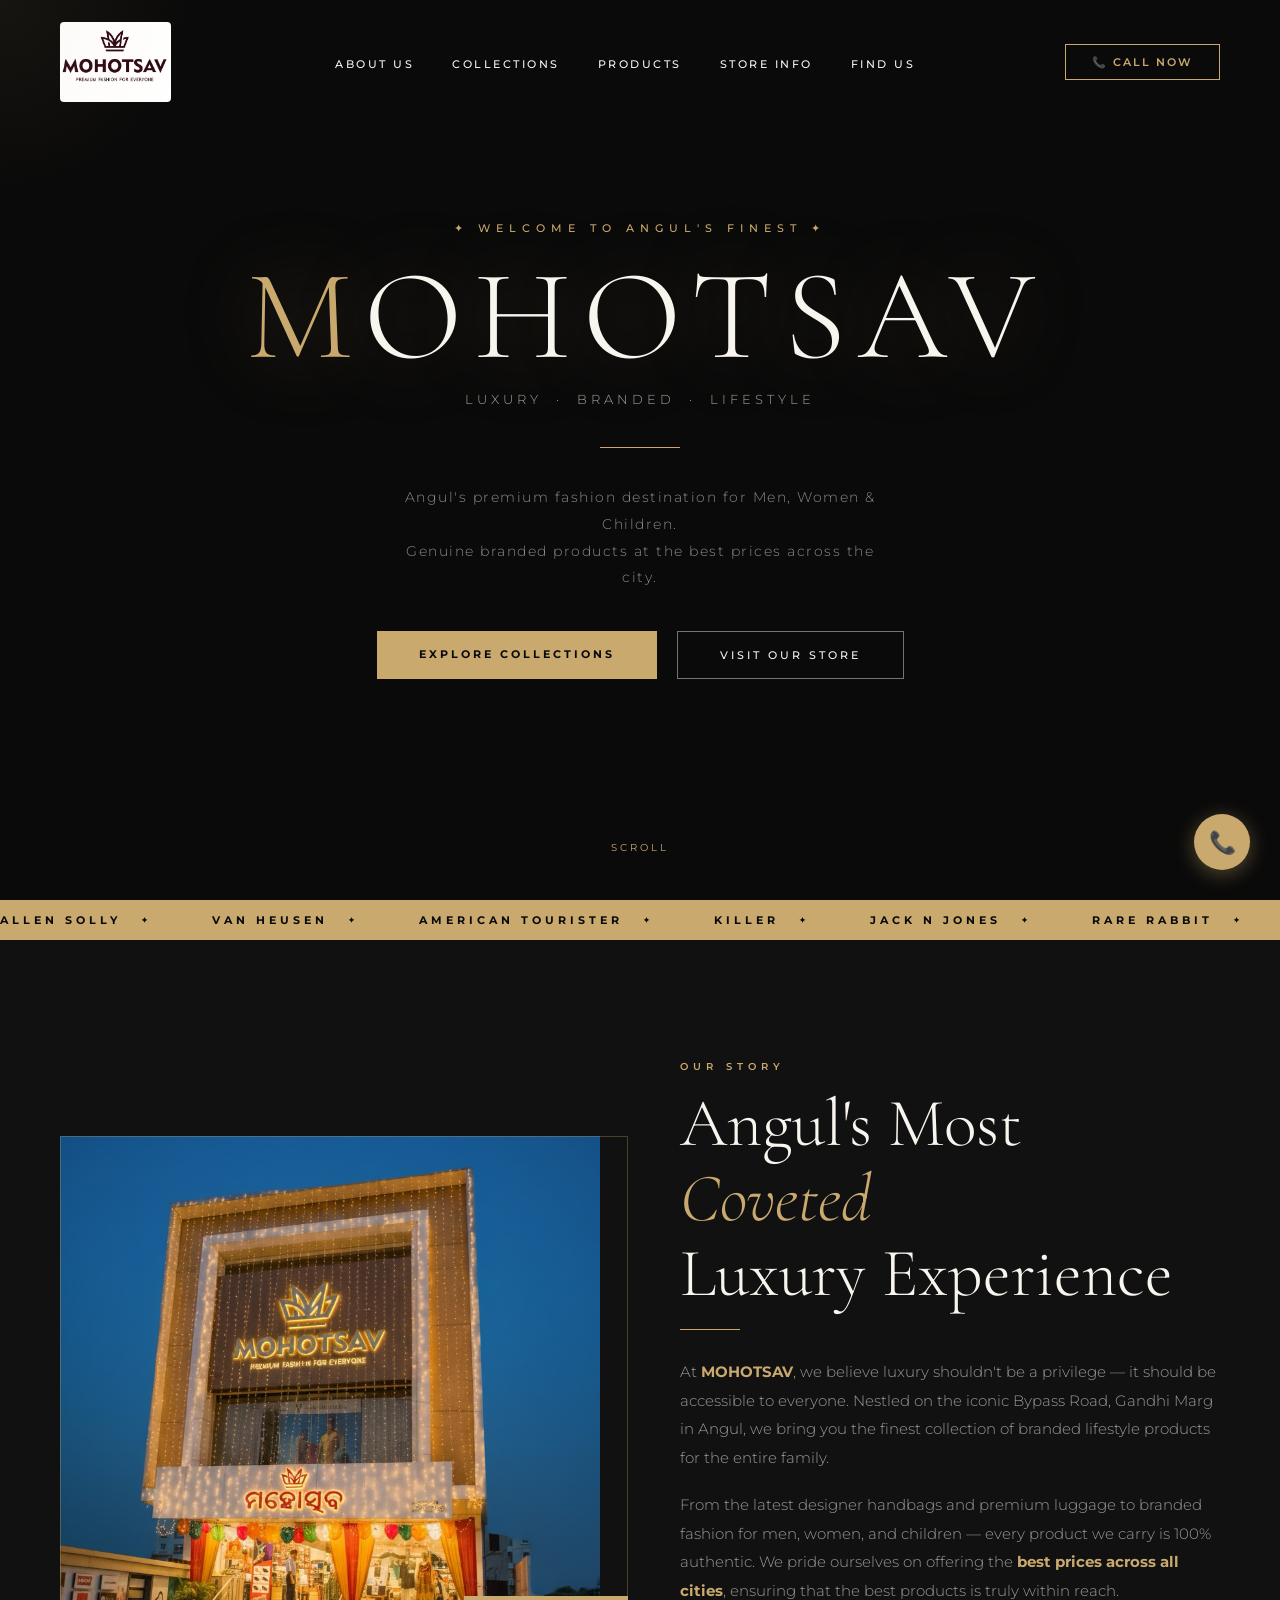
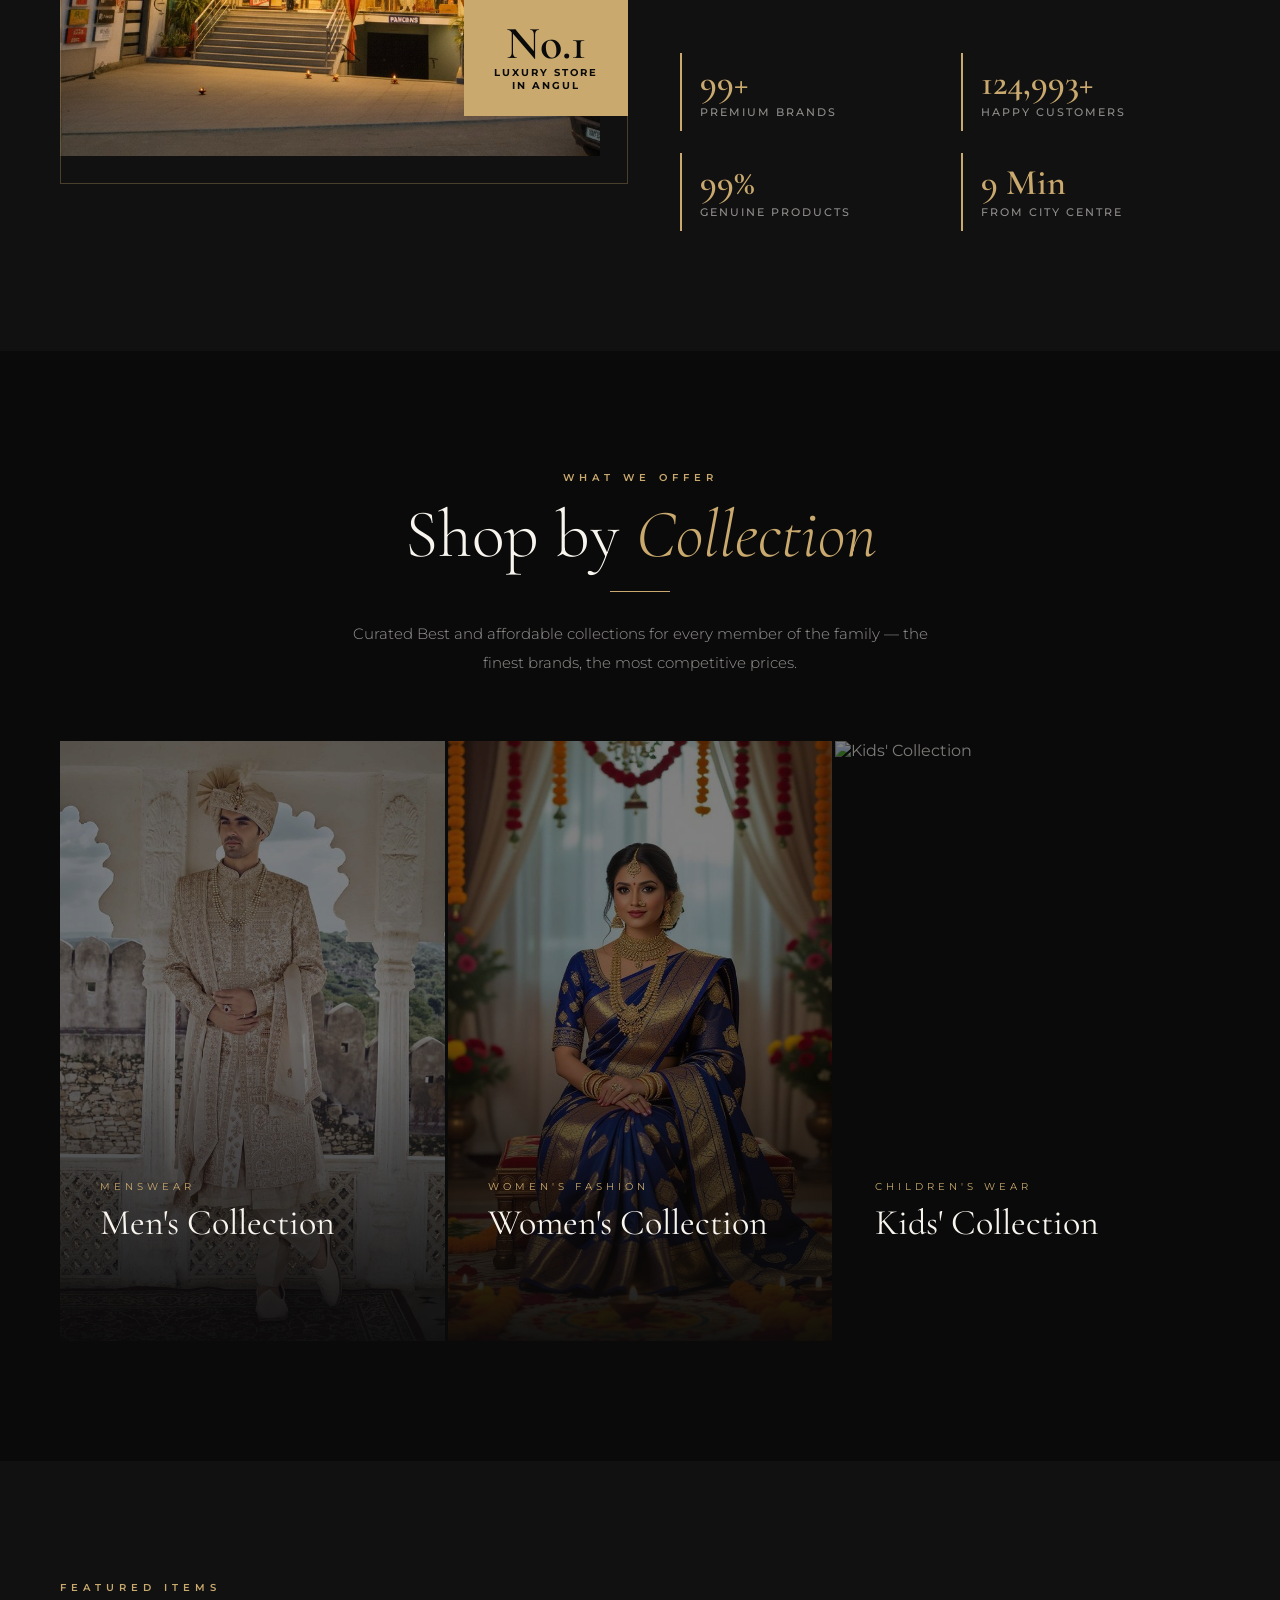
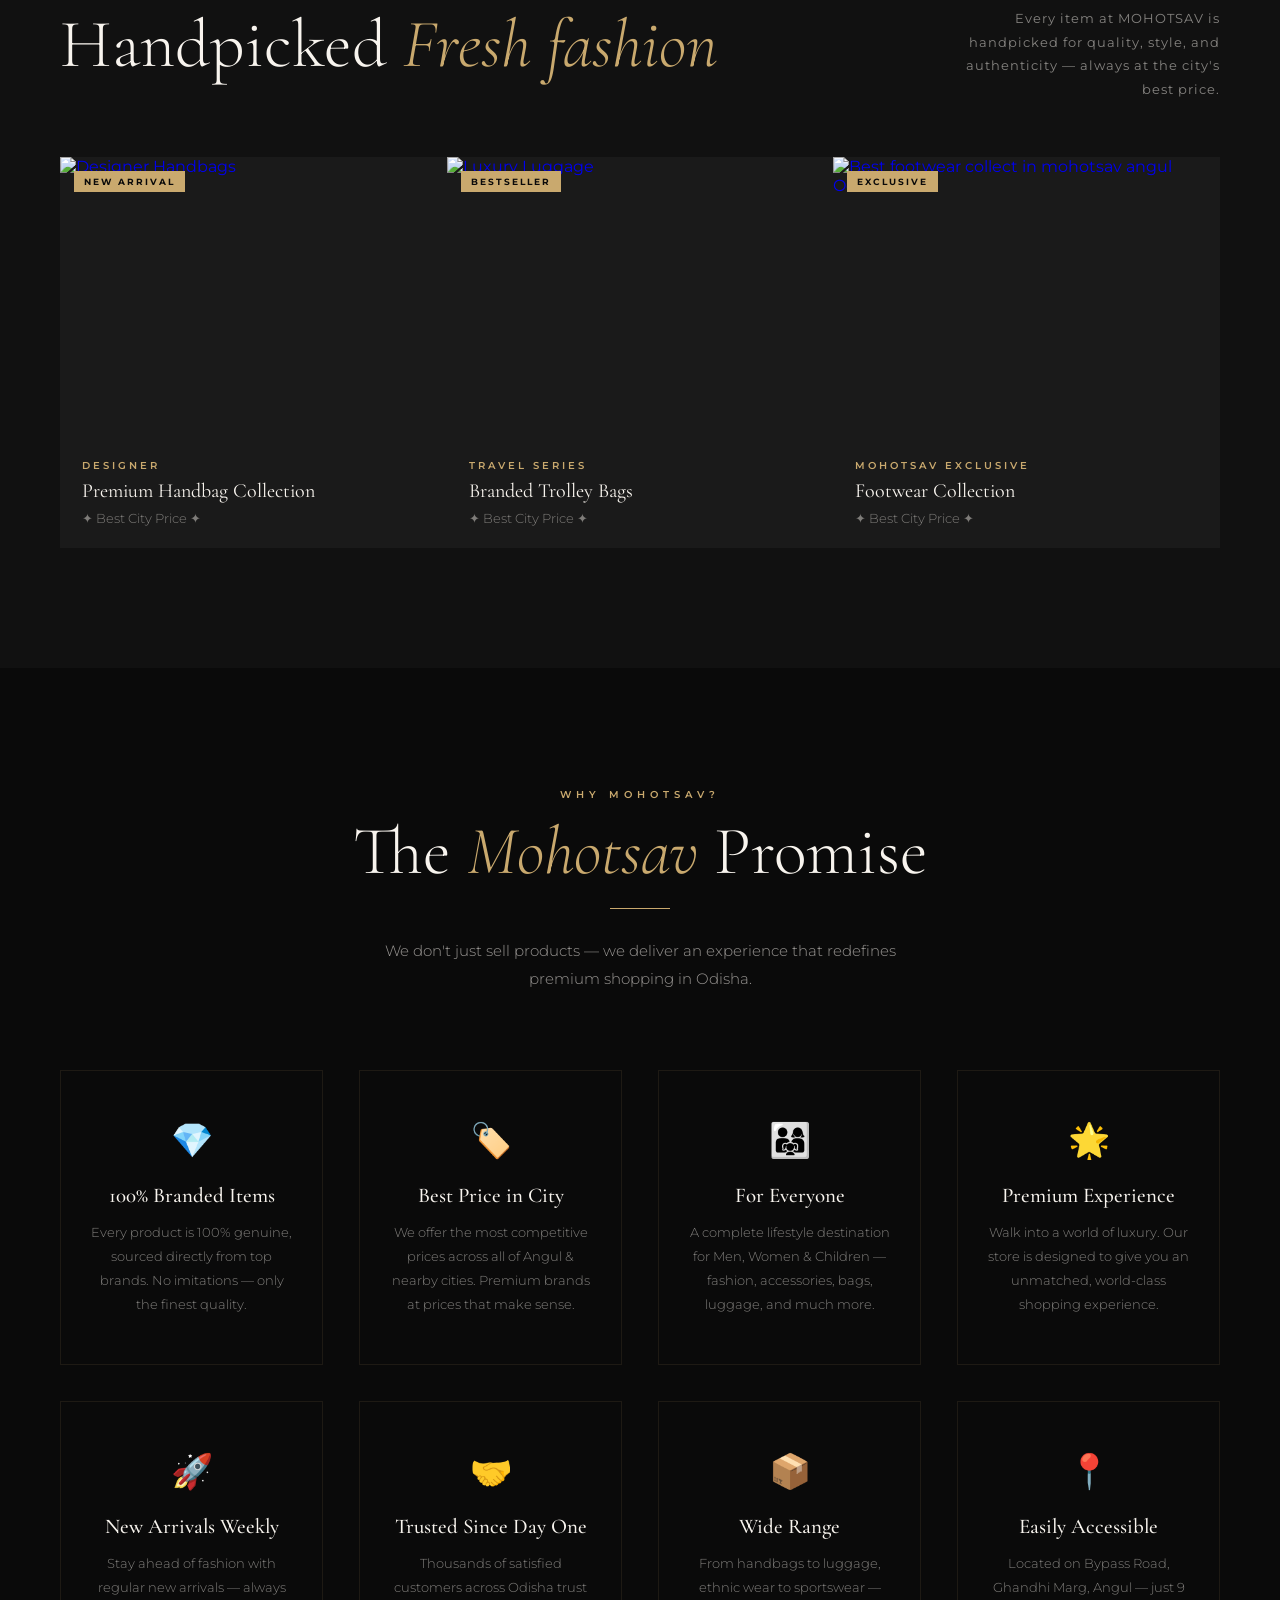
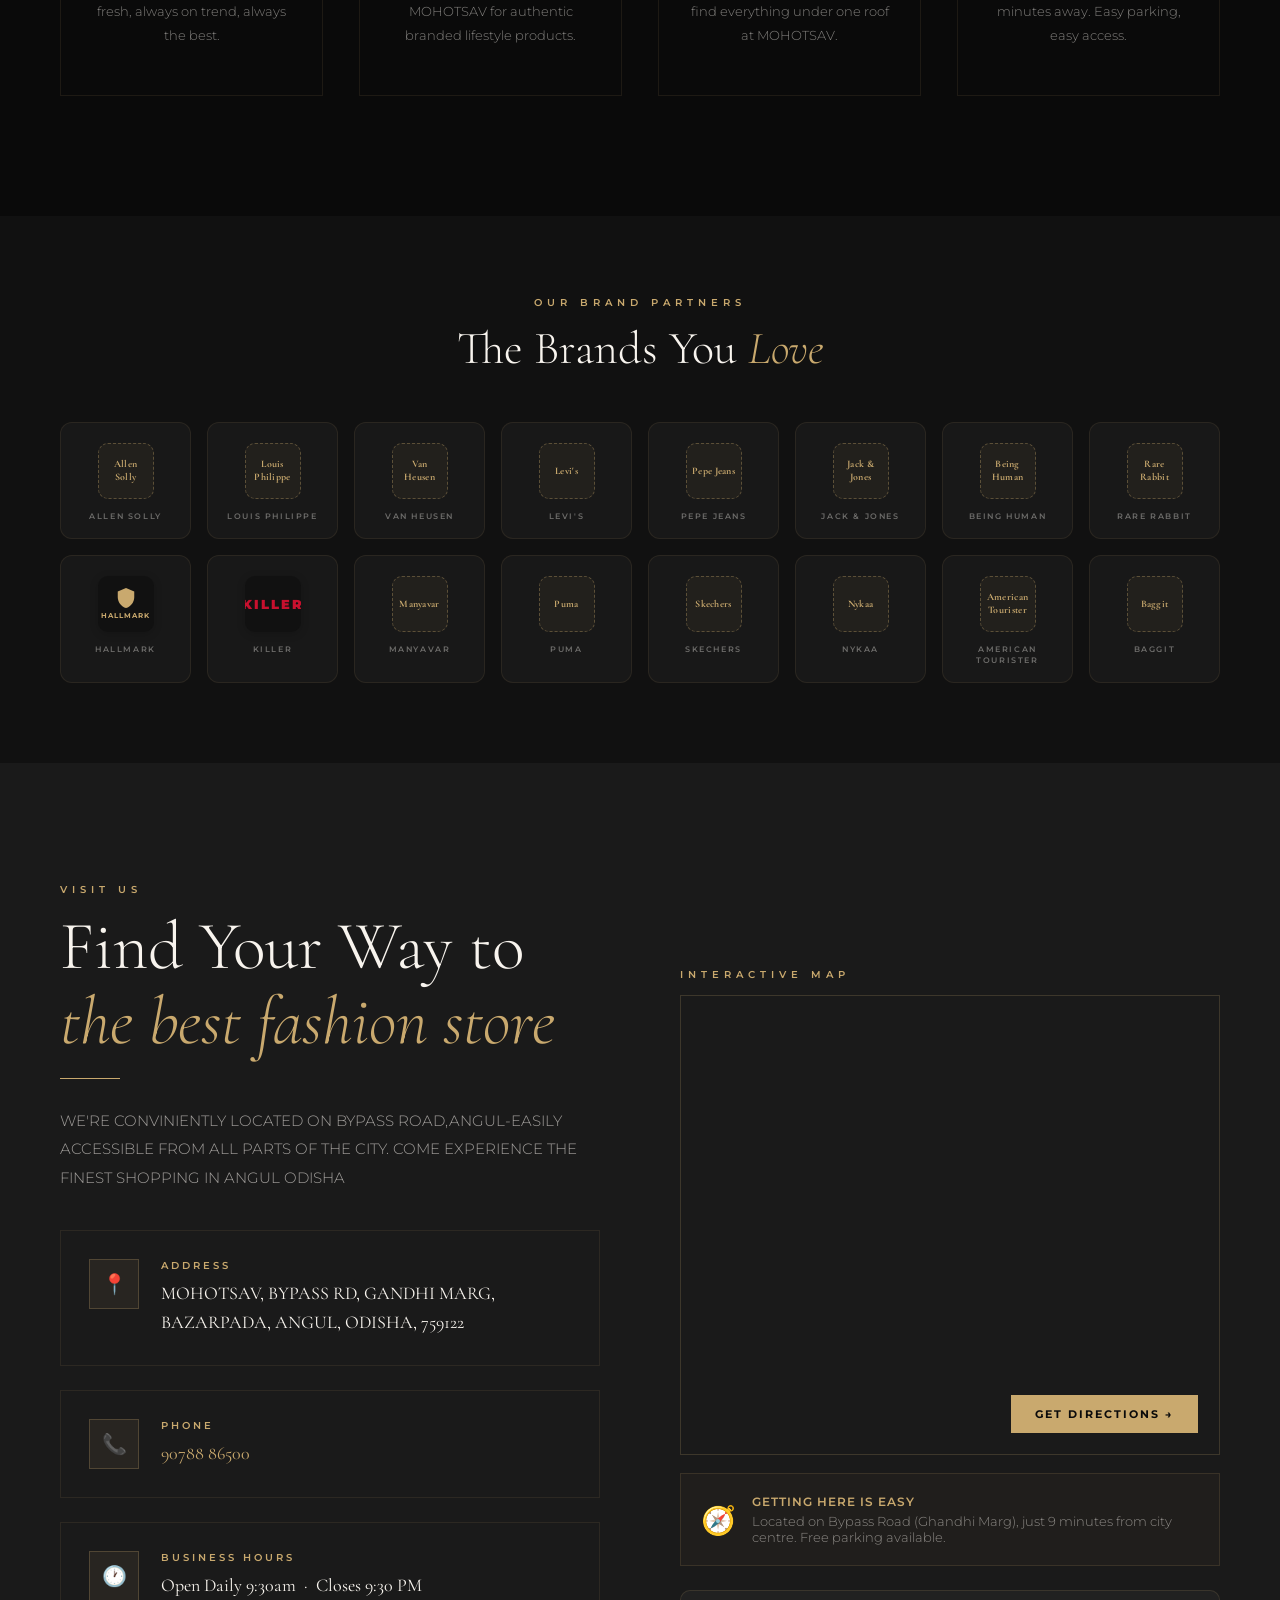
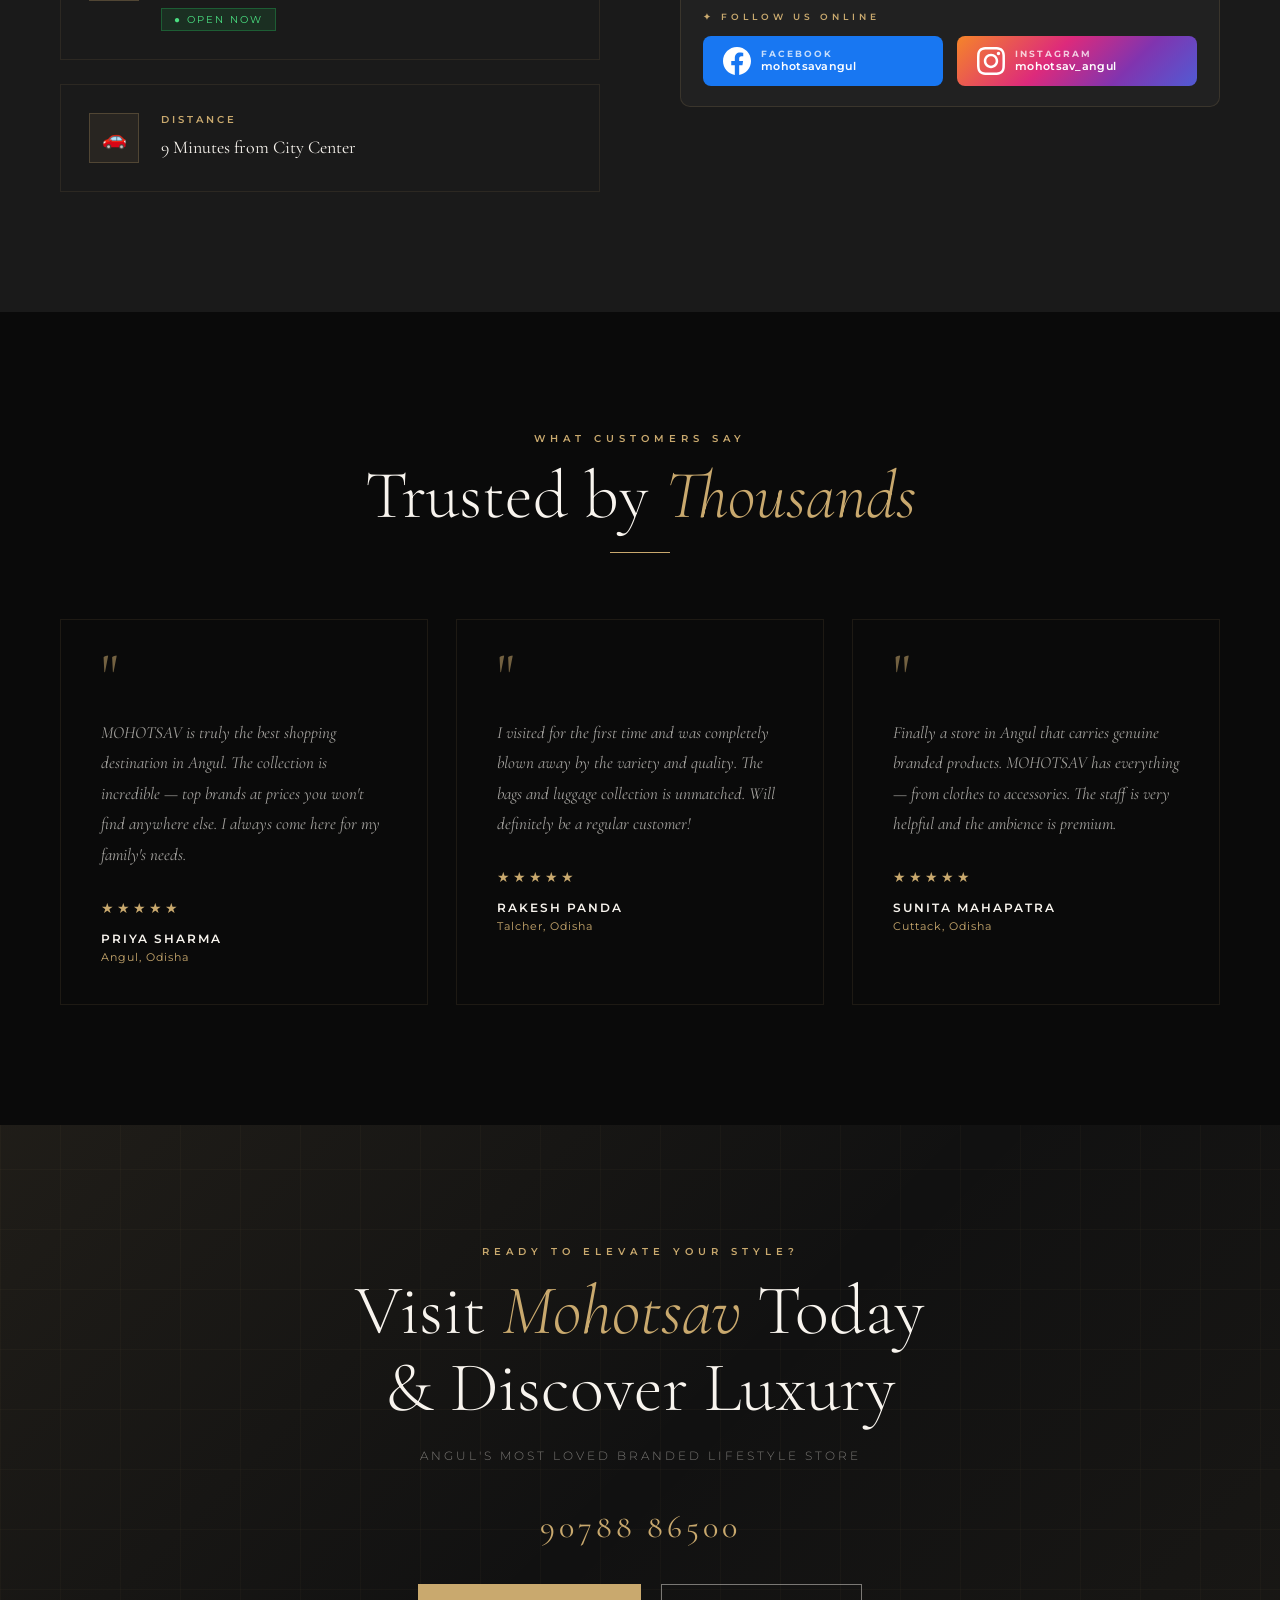
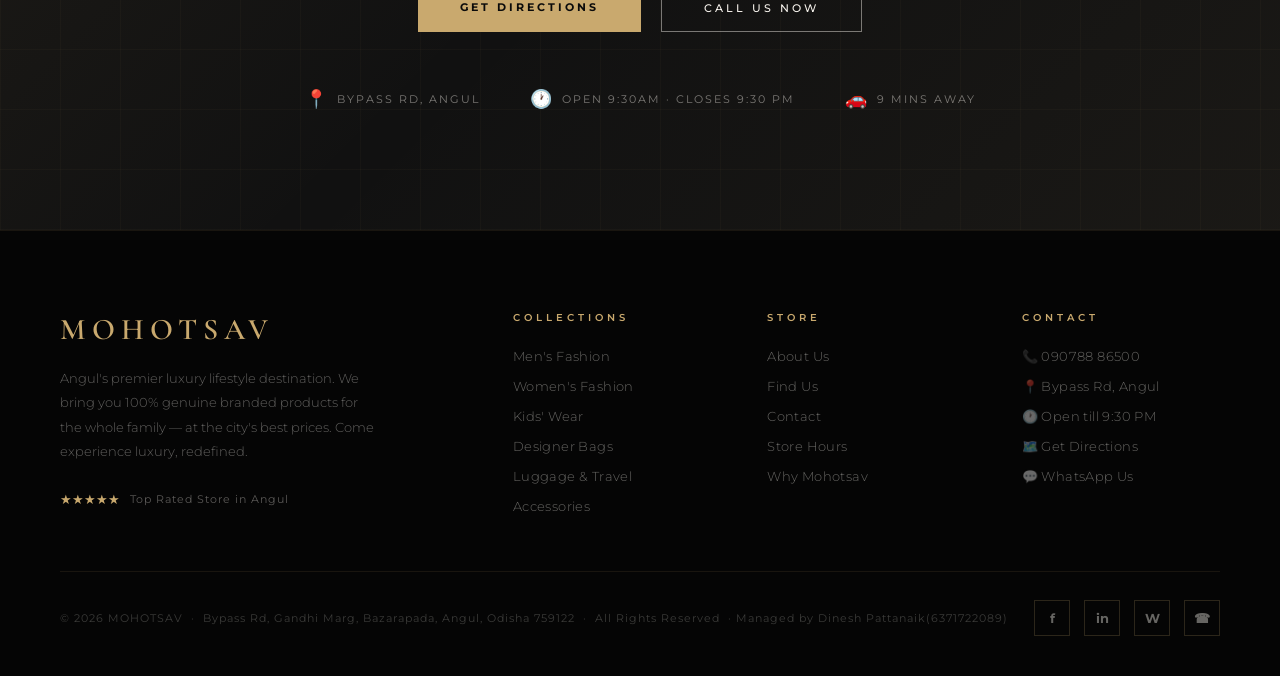
==== commit dc0b473e: "Updated website design and content" ====
--- a/index.html
+++ b/index.html
@@ -5,14 +5,15 @@
   <meta name="viewport" content="width=device-width, initial-scale=1.0" />
   <meta name="description" content="MOHOTSAV – Angul's premier luxury lifestyle destination. 100% genuine branded premium handbags, trolley bags, wallets, fashion & accessories. Best prices in the city." />
   <meta property="og:title" content="MOHOTSAV – Luxury Branded Lifestyle Store | Angul" />
-<meta property="og:description" content="Angul's premier luxury lifestyle destination for genuine premium handbags, trolley bags, and fashion accessories." />
-<meta property="og:image" content="https://images.unsplash.com/photo-1766847733854-1d3d58101d4e?crop=entropy&cs=tinysrgb&fit=max&fm=jpg&w=900&q=80" />
-<meta property="og:url" content="https://dinesh-1190.github.io/MOHOTSAV/" />
-<meta property="og:type" content="website" />
+  <meta property="og:description" content="Angul's premier luxury lifestyle destination for genuine premium handbags, trolley bags, and fashion accessories." />
+  <meta property="og:image" content="https://images.unsplash.com/photo-1766847733854-1d3d58101d4e?crop=entropy&cs=tinysrgb&fit=max&fm=jpg&w=900&q=80" />
+  <meta property="og:url" content="https://mohotsavangul.com/" />
+  <meta property="og:type" content="website" />
   <meta name="keywords" content="MOHOTSAV, mohotsav,Mohotsav store, Mohotsav store angul,fashion store in Angul shopping, luxury store Angul, premium handbags Angul, trolley bags Odisha, branded wallets Angul, fashion store Angul, Mohotsav Angul" />
+  <link rel="canonical" href="https://mohotsavangul.com/" />
   <title>MOHOTSAV – Luxury Branded Lifestyle Store | Angul, Odisha</title>
   <meta name="google-site-verification" content="TNi9Re3LTmmGl2ZfetnkodUKG_3Pp4XEQExOHvTR0EE" />
-
+</head>
   <!--  Local SEO JSON-LD -->
   <script type="application/ld+json">
   {
--- a/style.css
+++ b/style.css
@@ -1066,15 +1066,40 @@
 /* ================================================================
    SCROLL ANIMATIONS
    ================================================================ */
+/* ================================================================
+   SCROLL ANIMATIONS (With Googlebot Safety Net)
+   ================================================================ */
+
+/* 1. The Safety Net Timer */
+@keyframes seoFallback {
+  to { 
+    opacity: 1; 
+    transform: translate(0, 0); 
+  }
+}
+
+/* 2. Base Reveal State (Hidden initially) */
 .reveal {
   opacity: 0;
   transform: translateY(40px);
   transition: opacity .85s ease, transform .85s ease;
-}
+  
+  /* Triggers the safety net after 2.5 seconds */
+  animation: seoFallback 0.1s linear 2.5s forwards;
+}
+
+/* 3. Directional Modifiers */
 .reveal.from-left  { transform: translateX(-44px); }
 .reveal.from-right { transform: translateX(44px); }
-.reveal.visible    { opacity: 1; transform: translate(0, 0); }
-
+
+/* 4. Visible State (Triggered by JS on scroll) */
+.reveal.visible { 
+  opacity: 1; 
+  transform: translate(0, 0); 
+  
+  /* Cancels the safety net timer so human users get the smooth transition */
+  animation: none; 
+}
 /* ================================================================
    RESPONSIVE
    ================================================================ */
